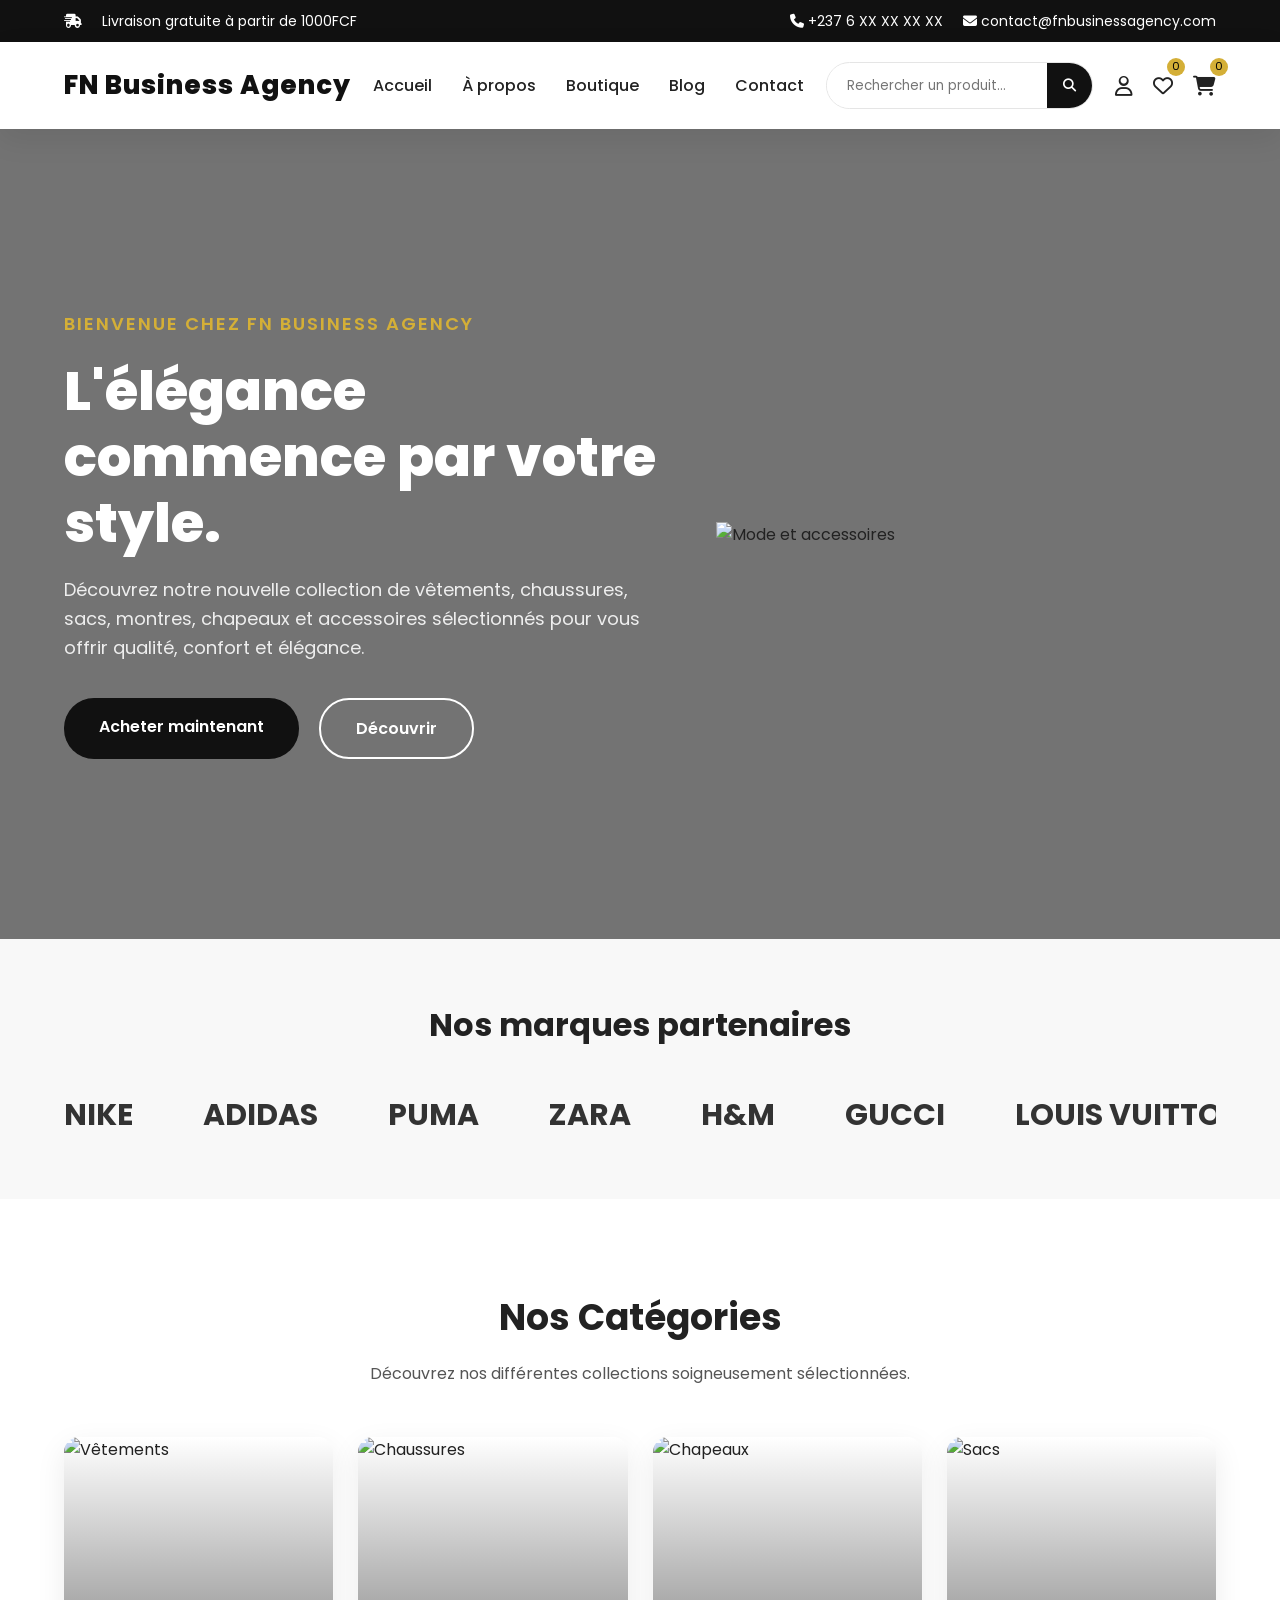
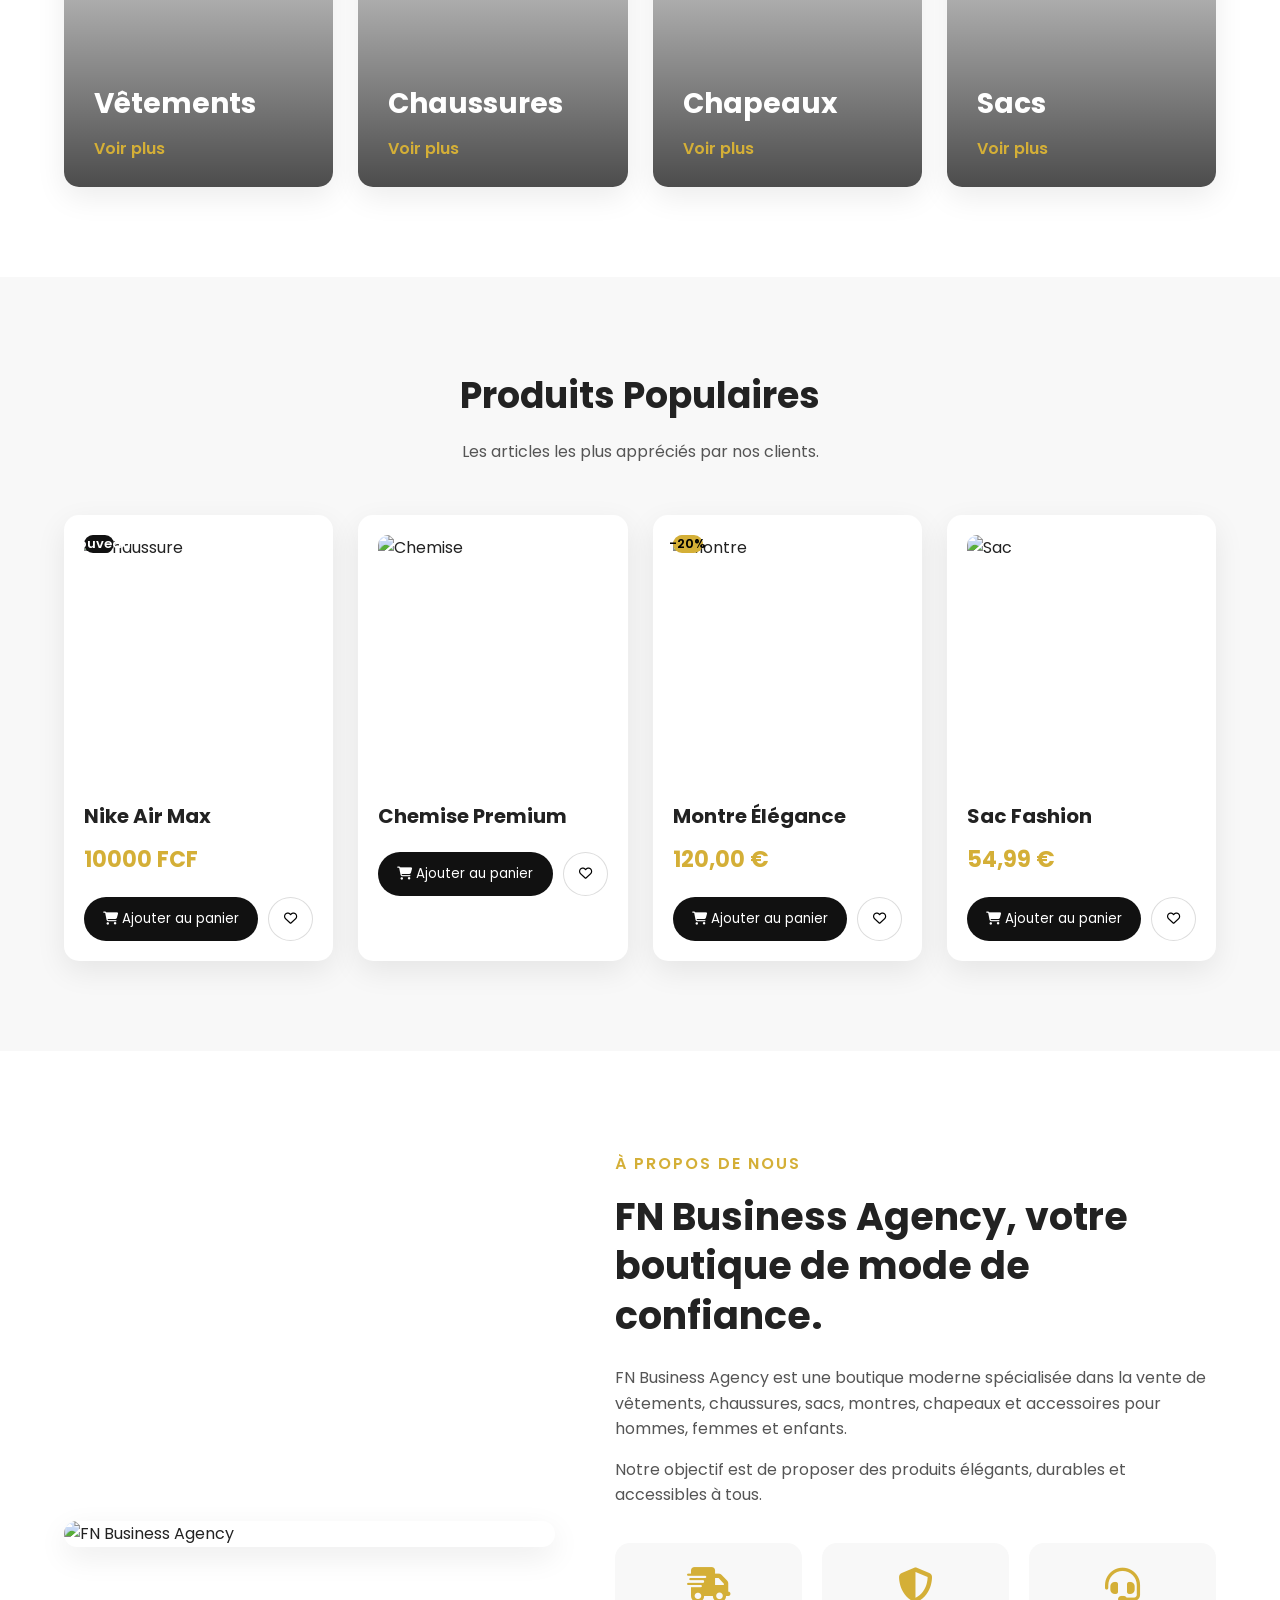
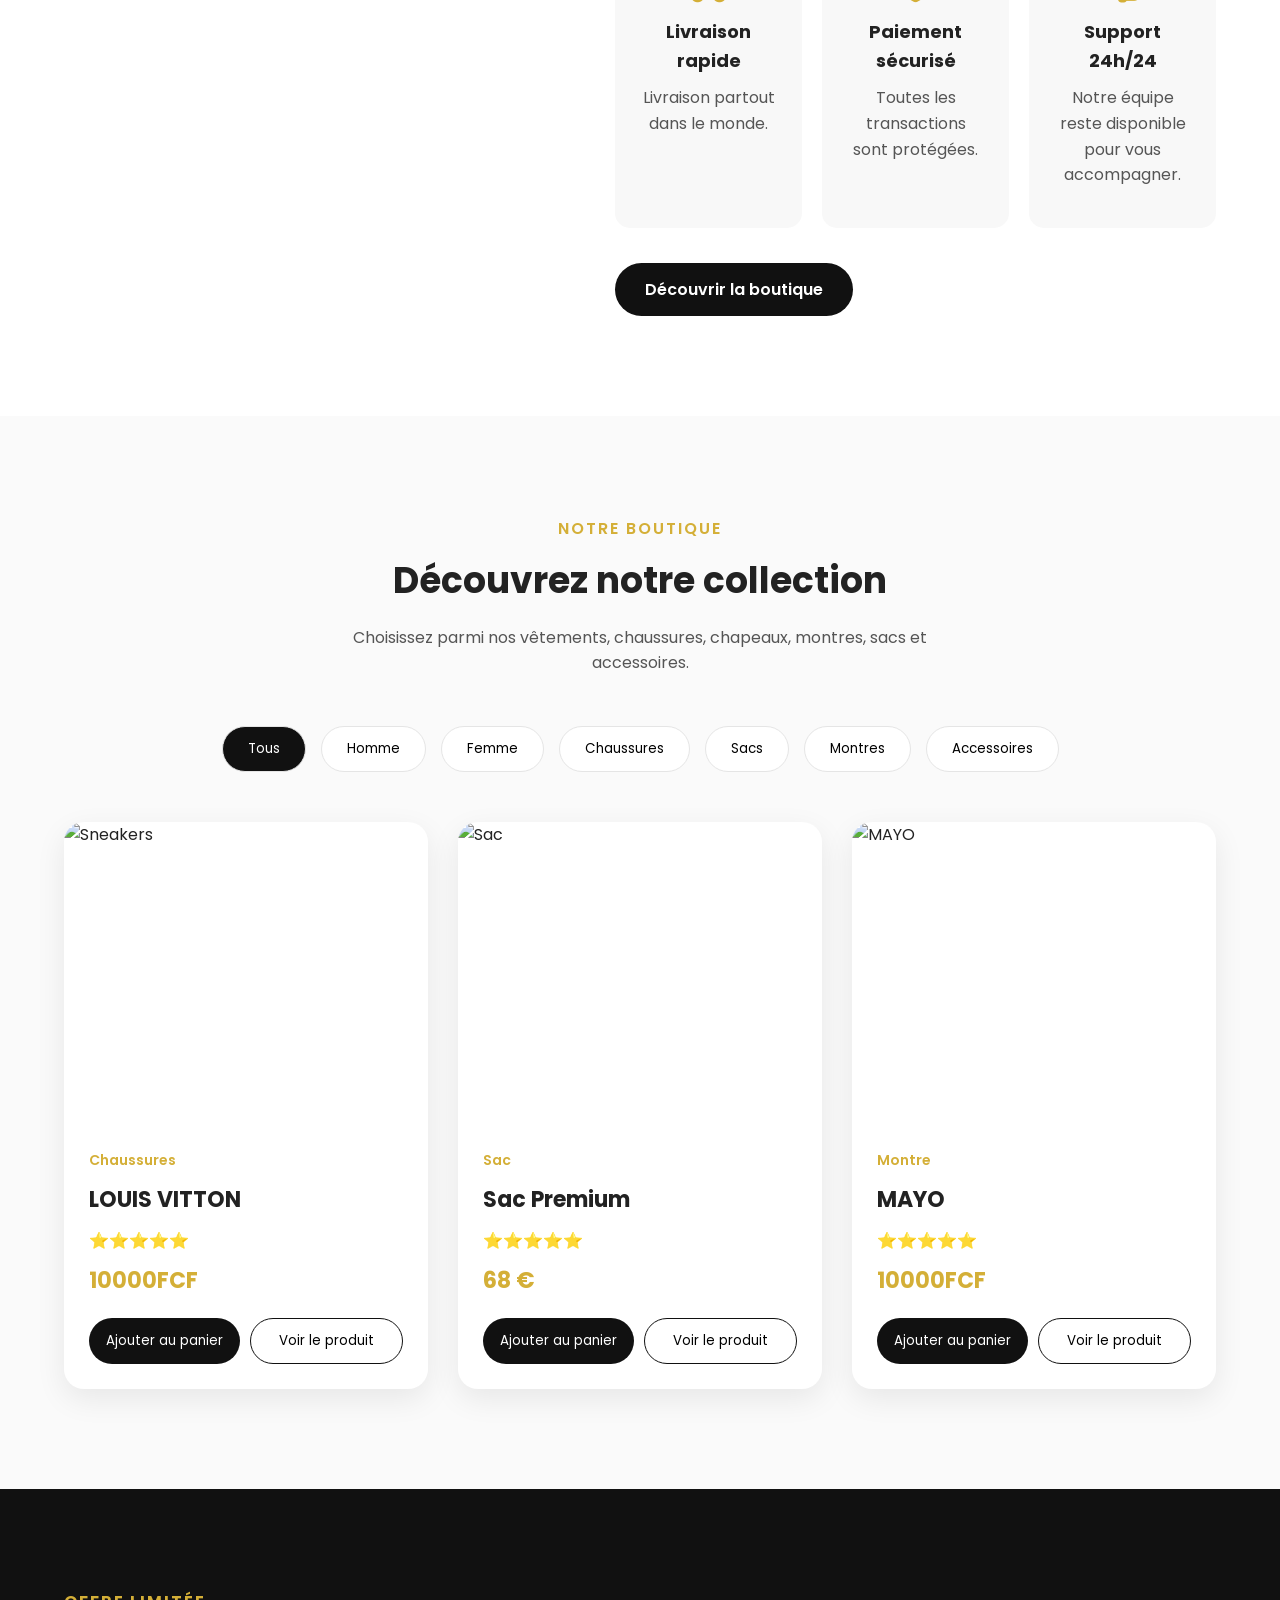
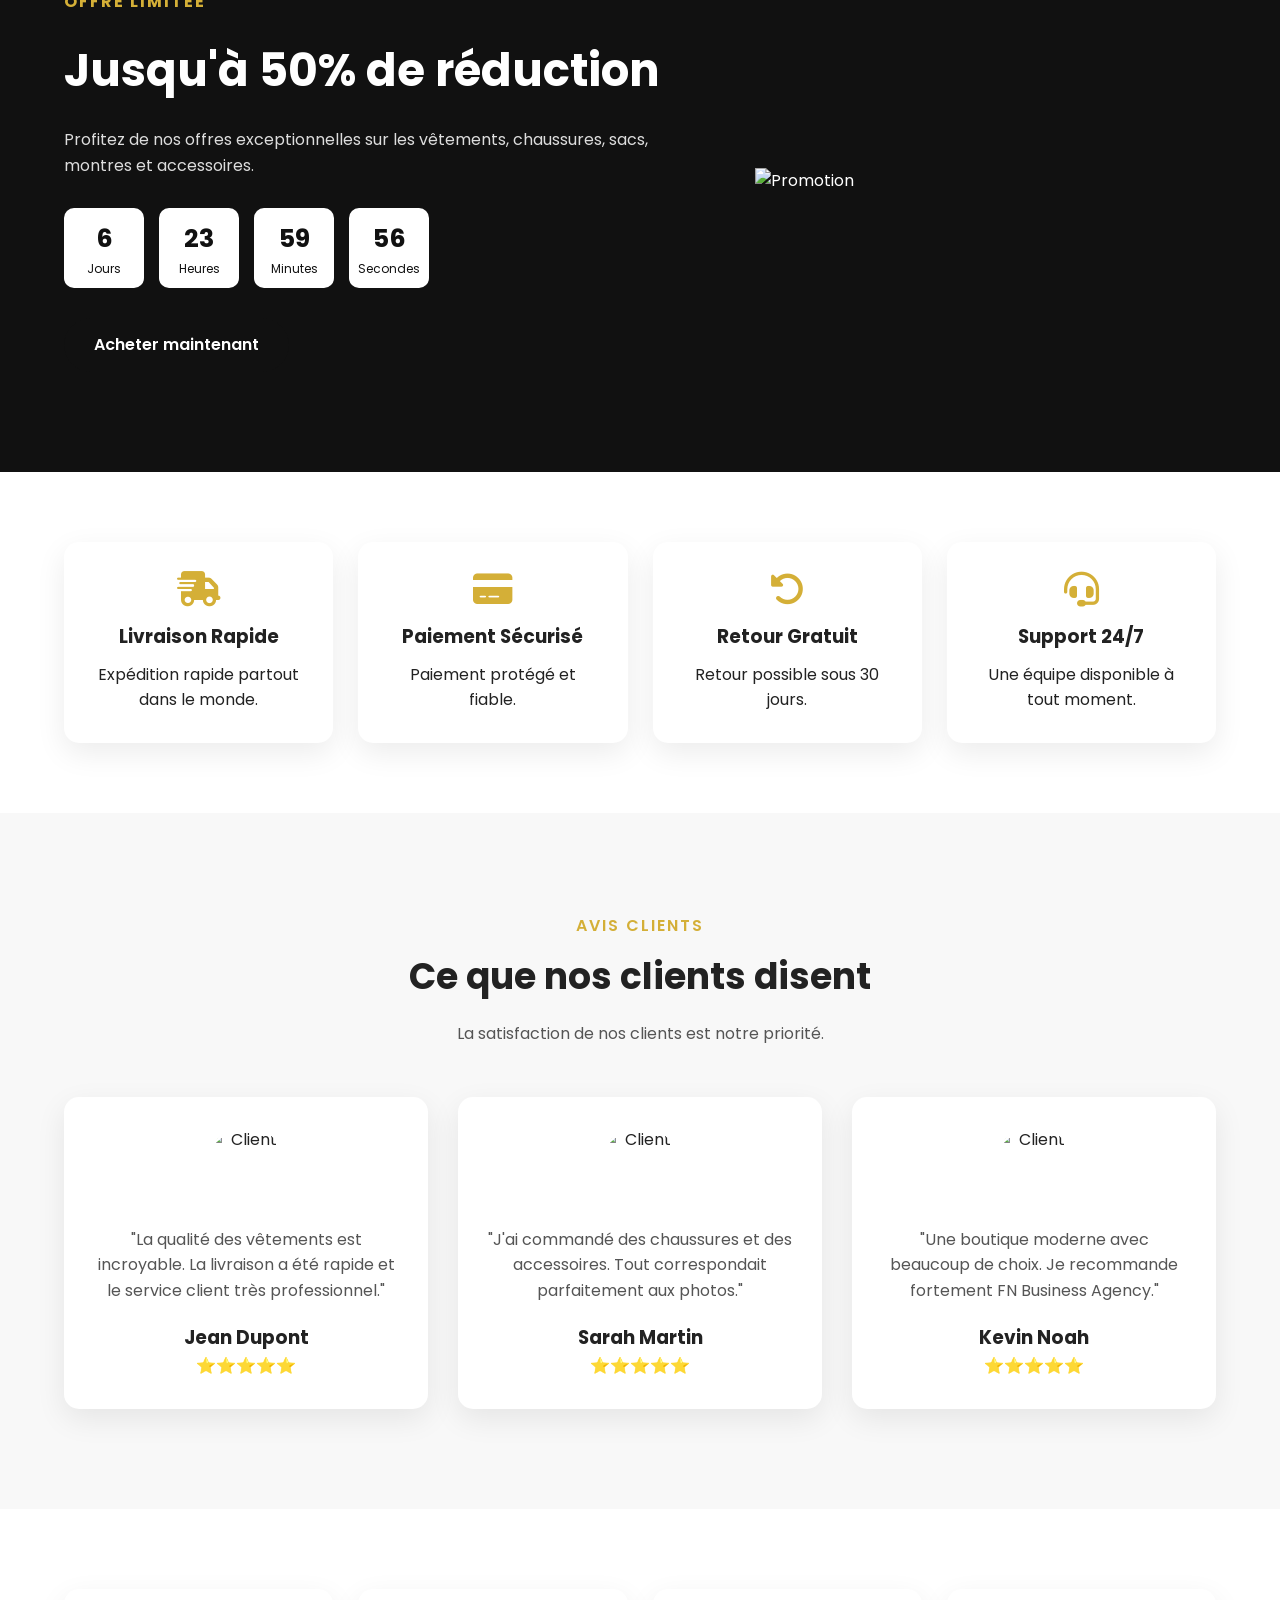
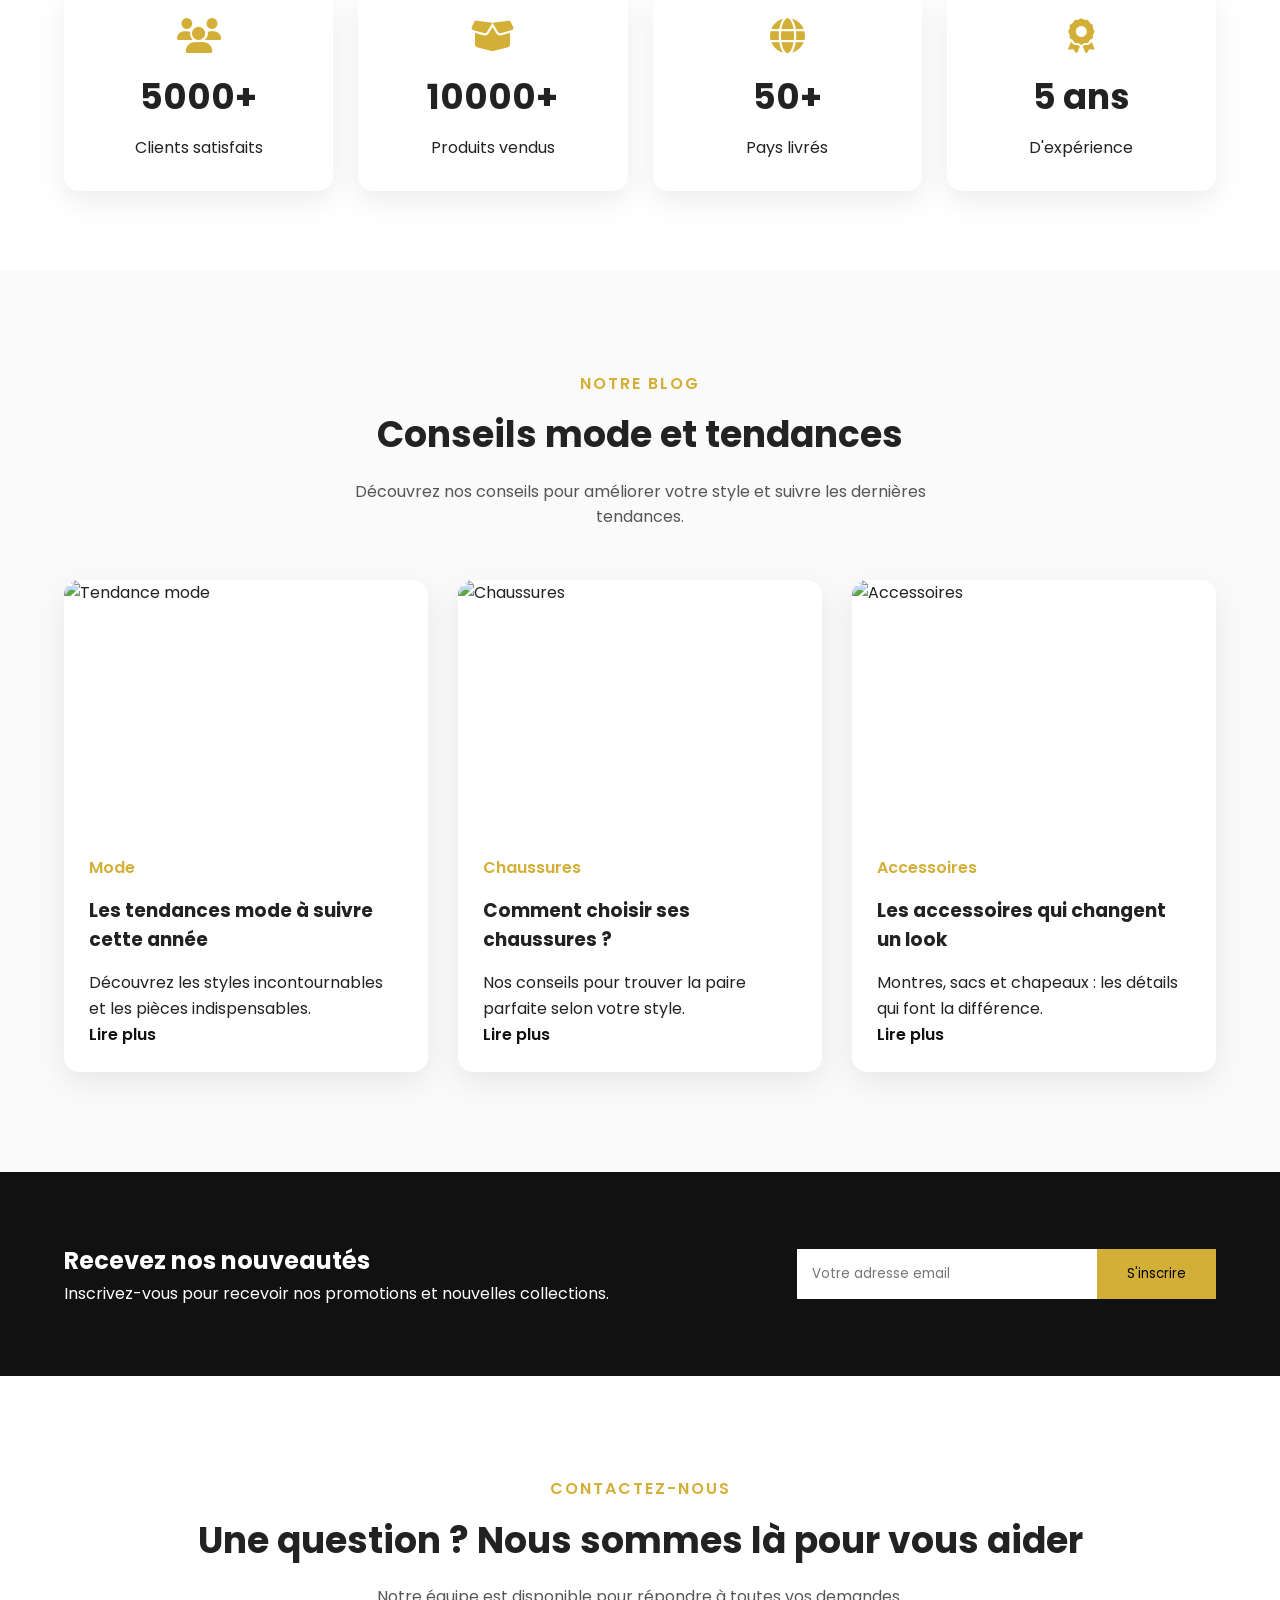
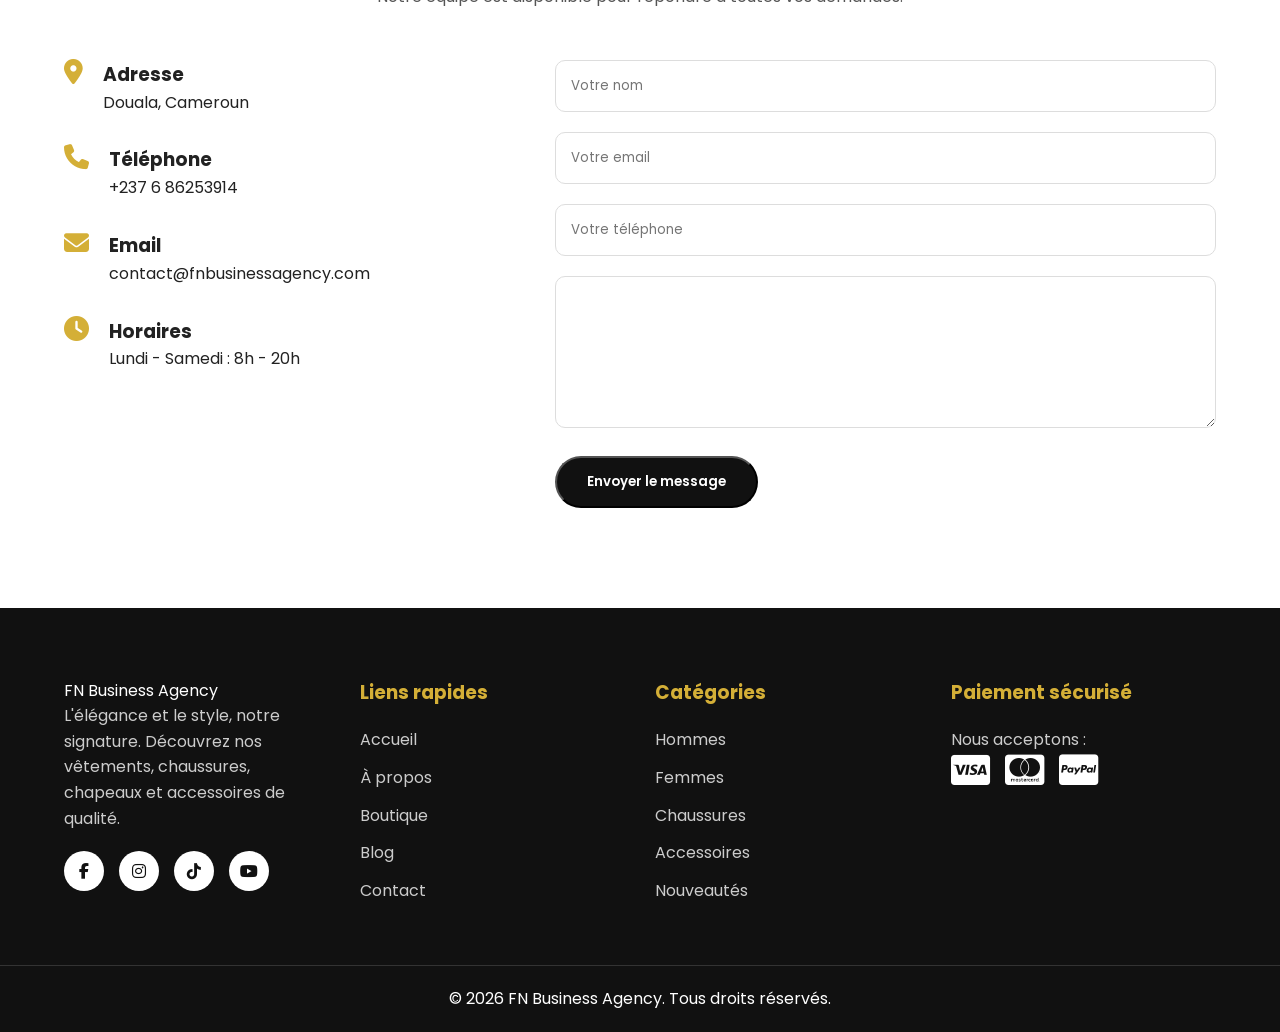
==== index.html @ b8fa9d8f "Rename index.html.html to index.html" ====
<!DOCTYPE html>
<html lang="fr">

<head>
    <link rel="stylesheet" href="style.css">
    <link rel="stylesheet" href="responsive.css">
    <script src="script.js"></script>

    <!-- ========================= -->
    <!-- META -->
    <!-- ========================= -->

    <meta charset="UTF-8">
    <meta http-equiv="X-UA-Compatible" content="IE=edge">

    <meta
        name="viewport"
        content="width=device-width, initial-scale=1.0">

    <meta
        name="description"
        content="FN Business Agency - Boutique en ligne spécialisée dans la vente de vêtements, chaussures, sacs, montres, chapeaux et accessoires.">

    <meta
        name="keywords"
        content="Mode, Boutique, Fashion, Chaussures, Sneakers, Habits, Chapeaux, Accessoires">

    <meta
        name="author"
        content="FN Business Agency">

    <!-- ========================= -->
    <!-- TITRE -->
    <!-- ========================= -->

    <title>FN Business Agency | Fashion Store</title>

    <!-- ========================= -->
    <!-- FAVICON -->
    <!-- ========================= -->

    <link
        rel="shortcut icon"
        href="ACCESOIRE/b.jpg"
        type="image/png">

    <!-- ========================= -->
    <!-- CSS PRINCIPAL -->
    <!-- ========================= -->

    <link
        rel="stylesheet"
        href="css/style.css">

    <!-- ========================= -->
    <!-- RESPONSIVE -->
    <!-- ========================= -->

    <link
        rel="stylesheet"
        href="css/responsive.css">

    <!-- ========================= -->
    <!-- FONT AWESOME -->
    <!-- ========================= -->

    <link
        rel="stylesheet"
        href="https://cdnjs.cloudflare.com/ajax/libs/font-awesome/6.7.1/css/all.min.css">

    <!-- ========================= -->
    <!-- GOOGLE FONT -->
    <!-- ========================= -->

    <link
        rel="preconnect"
        href="https://fonts.googleapis.com">

    <link
        rel="preconnect"
        href="https://fonts.gstatic.com"
        crossorigin>

    <link
        href="https://fonts.googleapis.com/css2?family=Poppins:wght@300;400;500;600;700;800&display=swap"
        rel="stylesheet">

</head>

<body>

<!-- =========================================== -->
<!-- LOADER -->
<!-- =========================================== -->

<div class="loader">

    <div class="spinner"></div>

</div>

<!-- =========================================== -->
<!-- HEADER -->
<!-- =========================================== -->

<header>

<div class="top-header">

<div class="container">

<div class="left">

<i class="fa-solid fa-truck-fast"></i>

<span>

Livraison gratuite à partir de 1000FCF

</span>

</div>

<div class="right">

<a href="#">

<i class="fa-solid fa-phone"></i>

+237 6 XX XX XX XX

</a>

<a href="#">

<i class="fa-solid fa-envelope"></i>

contact@fnbusinessagency.com

</a>

</div>

</div>

</div>

<!-- =============================== -->
<!-- MENU PRINCIPAL -->
<!-- =============================== -->

<nav>

<div class="container">

<!-- LOGO -->

<div class="logo">

<a href="index.html">

FN Business Agency

</a>

</div>

<!-- MENU -->

<ul class="menu">

<li>

<a href="index.html">

Accueil

</a>

</li>

<li>

<a href="DJOGIN.html">

À propos

</a>

</li>

<li>

<a href="shop.html">

Boutique

</a>

</li>

<li>

<a href="DJOGIN.html">

Blog

</a>

</li>

<li>

<a href="#contact">

Contact

</a>

</li>

</ul>

<!-- RECHERCHE -->

<div class="search-box">

<input
type="text"
placeholder="Rechercher un produit...">

<button>

<i class="fa-solid fa-magnifying-glass"></i>

</button>

</div>

<!-- ICONES -->

<div class="icons">

<a href="#">

<i class="fa-regular fa-user"></i>

</a>

<a href="#">

<i class="fa-regular fa-heart"></i>

<span class="badge">

0

</span>

</a>

<a href="#">

<i class="fa-solid fa-cart-shopping"></i>

<span class="badge">

0

</span>

</a>

</div>

</div>

</nav>
<!-- =========================================== -->
<!-- HERO SECTION -->
<!-- =========================================== -->

<section class="hero" id="home">

    <div class="hero-overlay"></div>

    <div class="container hero-container">

        <div class="hero-content">

            <span class="hero-subtitle">
                Bienvenue chez FN Business Agency
            </span>

            <h1>
                L'élégance commence par votre style.
            </h1>

            <p>
                Découvrez notre nouvelle collection de vêtements,
                chaussures, sacs, montres, chapeaux et accessoires
                sélectionnés pour vous offrir qualité, confort et élégance.
            </p>

            <div class="hero-buttons">

                <a href="#shop" class="btn btn-primary">
                    Acheter maintenant
                </a>

                <a href="#about" class="btn btn-secondary">
                    Découvrir
                </a>

            </div>

        </div>

        <div class="hero-image">

            <img
                src="ACCESOIRE/CE1.jpg"
                alt="Mode et accessoires">

        </div>

    </div>

</section>

<!-- =========================================== -->
<!-- MARQUES PARTENAIRES -->
<!-- =========================================== -->

<section class="brands">

    <div class="container">

        <h2 class="section-title">
            Nos marques partenaires
        </h2>

        <div class="brands-slider">

            <div class="brand-track">

                <span>Nike</span>
                <span>Adidas</span>
                <span>Puma</span>
                <span>Zara</span>
                <span>H&M</span>
                <span>Gucci</span>
                <span>Louis Vuitton</span>
                <span>Balenciaga</span>
                <span>New Balance</span>
                <span>Jordan</span>
                <span>Converse</span>
                <span>Lacoste</span>

                <!-- Répétition pour un défilement fluide -->

                <span>Nike</span>
                <span>Adidas</span>
                <span>Puma</span>
                <span>Zara</span>
                <span>H&M</span>
                <span>Gucci</span>
                <span>Louis Vuitton</span>
                <span>Balenciaga</span>
                <span>New Balance</span>
                <span>Jordan</span>
                <span>Converse</span>
                <span>Lacoste</span>

            </div>

        </div>

    </div>

</section>
<!-- =========================================== -->
<!-- CATEGORIES -->
<!-- =========================================== -->

<section class="categories" id="shop">

    <div class="container">

        <div class="section-header">

            <h2>Nos Catégories</h2>

            <p>
                Découvrez nos différentes collections
                soigneusement sélectionnées.
            </p>

        </div>

        <div class="category-container">

            <div class="category-card">

                <img
                    src="ACCESOIRE/vetement.jpg"
                    alt="Vêtements">

                <h3>Vêtements</h3>

                <a href="#">
                    Voir plus
                </a>

            </div>

            <div class="category-card">

                <img
                    src="ACCESOIRE/CE2.jpg"
                    alt="Chaussures">

                <h3>Chaussures</h3>

                <a href="#">
                    Voir plus
                </a>

            </div>

            <div class="category-card">

                <img
                    src="ACCESOIRE/chapeau.jpg"
                    alt="Chapeaux">

                <h3>Chapeaux</h3>

                <a href="#">
                    Voir plus
                </a>

            </div>

            <div class="category-card">

                <img
                    src=""
                    alt="Sacs">

                <h3>Sacs</h3>

                <a href="#">
                    Voir plus
                </a>

            </div>

        </div>

    </div>

</section>
<!-- =========================================== -->
<!-- PRODUITS POPULAIRES -->
<!-- =========================================== -->

<section class="popular-products">

    <div class="container">

        <div class="section-header">

            <h2>Produits Populaires</h2>

            <p>
                Les articles les plus appréciés par nos clients.
            </p>

        </div>

        <div class="products-grid">

            <!-- Produit 1 -->

            <div class="product-card">

                <span class="badge new">
                    Nouveau
                </span>

                <img
                    src="ACCESOIRE/AIR.jpg"
                    alt="Chaussure">

                <h3>Nike Air Max</h3>

                <p class="price">
                    10000 FCF
                </p>

                <div class="product-buttons">

                    <button class="btn-cart">

                        <i class="fa-solid fa-cart-shopping"></i>

                        Ajouter au panier

                    </button>

                    <button class="btn-favorite">

                        <i class="fa-regular fa-heart"></i>

                    </button>

                </div>

            </div>

            <!-- Produit 2 -->

            <div class="product-card">

                <img
                    src="images/products/shirt1.jpg"
                    alt="Chemise">

                <h3>Chemise Premium</h3>

                <p class="price">
                    
                </p>

                <div class="product-buttons">

                    <button class="btn-cart">

                        <i class="fa-solid fa-cart-shopping"></i>

                        Ajouter au panier

                    </button>

                    <button class="btn-favorite">

                        <i class="fa-regular fa-heart"></i>

                    </button>

                </div>

            </div>

            <!-- Produit 3 -->

            <div class="product-card">

                <span class="badge sale">
                    -20%
                </span>

                <img
                    src="images/products/watch1.jpg"
                    alt="Montre">

                <h3>Montre Élégance</h3>

                <p class="price">
                    120,00 €
                </p>

                <div class="product-buttons">

                    <button class="btn-cart">

                        <i class="fa-solid fa-cart-shopping"></i>

                        Ajouter au panier

                    </button>

                    <button class="btn-favorite">

                        <i class="fa-regular fa-heart"></i>

                    </button>

                </div>

            </div>

            <!-- Produit 4 -->

            <div class="product-card">

                <img
                    src="images/products/bag1.jpg"
                    alt="Sac">

                <h3>Sac Fashion</h3>

                <p class="price">
                    54,99 €
                </p>

                <div class="product-buttons">

                    <button class="btn-cart">

                        <i class="fa-solid fa-cart-shopping"></i>

                        Ajouter au panier

                    </button>

                    <button class="btn-favorite">

                        <i class="fa-regular fa-heart"></i>

                    </button>

                </div>

            </div>

        </div>

    </div>

</section>
<!-- =========================================== -->
<!-- A PROPOS -->
<!-- =========================================== -->

<section class="about" id="about">

    <div class="container">

        <div class="about-image">

            <img
                src="ACCESOIRE/F.png"
                alt="FN Business Agency">

        </div>

        <div class="about-content">

            <span class="section-subtitle">
                À propos de nous
            </span>

            <h2>
                FN Business Agency, votre boutique de mode de confiance.
            </h2>

            <p>

                FN Business Agency est une boutique moderne spécialisée
                dans la vente de vêtements, chaussures, sacs,
                montres, chapeaux et accessoires pour hommes,
                femmes et enfants.

            </p>

            <p>

                Notre objectif est de proposer des produits
                élégants, durables et accessibles à tous.

            </p>

            <div class="about-boxes">

                <div class="about-box">

                    <i class="fa-solid fa-truck-fast"></i>

                    <h3>Livraison rapide</h3>

                    <p>

                        Livraison partout dans le monde.

                    </p>

                </div>

                <div class="about-box">

                    <i class="fa-solid fa-shield-halved"></i>

                    <h3>Paiement sécurisé</h3>

                    <p>

                        Toutes les transactions sont protégées.

                    </p>

                </div>

                <div class="about-box">

                    <i class="fa-solid fa-headset"></i>

                    <h3>Support 24h/24</h3>

                    <p>

                        Notre équipe reste disponible
                        pour vous accompagner.

                    </p>

                </div>

            </div>

            <a href="#shop" class="btn btn-primary">

                Découvrir la boutique

            </a>

        </div>

    </div>

</section>
<!-- =========================================== -->
<!-- BOUTIQUE -->
<!-- =========================================== -->

<section class="shop" id="shop">

    <div class="container">

        <div class="section-header">

            <span class="section-subtitle">
                Notre Boutique
            </span>

            <h2>
                Découvrez notre collection
            </h2>

            <p>
                Choisissez parmi nos vêtements, chaussures,
                chapeaux, montres, sacs et accessoires.
            </p>

        </div>

        <!-- FILTRES -->

        <div class="shop-filter">

            <button class="active">
                Tous
            </button>

            <button>
                Homme
            </button>

            <button>
                Femme
            </button>

            <button>
                Chaussures
            </button>

            <button>
                Sacs
            </button>

            <button>
                Montres
            </button>

            <button>
                Accessoires
            </button>

        </div>

        <!-- PRODUITS -->

        <div class="shop-products">

            <!-- Produit -->

            <div class="shop-card">

                <img
                    src="ACCESOIRE/LOUIS.jpg"
                    alt="Sneakers">

                <div class="shop-content">

                    <span class="category">
                        Chaussures
                    </span>

                    <h3>
                    LOUIS VITTON
                    </h3>

                    <div class="rating">

                        ⭐⭐⭐⭐⭐

                    </div>

                    <p class="price">

                        10000FCF

                    </p>

                    <div class="shop-buttons">

                        <button class="cart-btn">

                            Ajouter au panier

                        </button>

                        <button class="details-btn">

                            Voir le produit

                        </button>

                    </div>

                </div>

            </div>

            <!-- Produit -->

            <div class="shop-card">

                <img
                    src="images/products/product2.jpg"
                    alt="Sac">

                <div class="shop-content">

                    <span class="category">

                        Sac

                    </span>

                    <h3>

                        Sac Premium

                    </h3>

                    <div class="rating">

                        ⭐⭐⭐⭐⭐

                    </div>

                    <p class="price">

                        68 €

                    </p>

                    <div class="shop-buttons">

                        <button class="cart-btn">

                            Ajouter au panier

                        </button>

                        <button class="details-btn">

                            Voir le produit

                        </button>

                    </div>

                </div>

            </div>

            <!-- Produit -->

            <div class="shop-card">

                <img
                    src="ACCESOIRE/MAYO.jpg"
                    alt="MAYO">

                <div class="shop-content">

                    <span class="category">

                        Montre

                    </span>

                    <h3>

                        MAYO

                    </h3>

                    <div class="rating">

                        ⭐⭐⭐⭐⭐

                    </div>

                    <p class="price">

                        10000FCF

                    </p>

                    <div class="shop-buttons">

                        <button class="cart-btn">

                            Ajouter au panier

                        </button>

                        <button class="details-btn">

                            Voir le produit

                        </button>

                    </div>

                </div>

            </div>

        </div>

    </div>

</section>
<!-- =========================================== -->
<!-- PROMOTIONS -->
<!-- =========================================== -->

<section class="promotion">

    <div class="container">

        <div class="promotion-content">

            <span class="offer">

                OFFRE LIMITÉE

            </span>

            <h2>

                Jusqu'à 50% de réduction

            </h2>

            <p>

                Profitez de nos offres exceptionnelles sur les
                vêtements, chaussures, sacs, montres et accessoires.

            </p>

            <!-- COMPTE À REBOURS -->

            <div class="countdown">

                <div class="time-box">

                    <h3 id="days">00</h3>

                    <span>Jours</span>

                </div>

                <div class="time-box">

                    <h3 id="hours">00</h3>

                    <span>Heures</span>

                </div>

                <div class="time-box">

                    <h3 id="minutes">00</h3>

                    <span>Minutes</span>

                </div>

                <div class="time-box">

                    <h3 id="seconds">00</h3>

                    <span>Secondes</span>

                </div>

            </div>

            <a href="#shop" class="btn btn-primary">

                Acheter maintenant

            </a>

        </div>

        <div class="promotion-image">

            <img
                src="images/promotion/promo.png"
                alt="Promotion">

        </div>

    </div>

</section>

<!-- =========================================== -->
<!-- NOS SERVICES -->
<!-- =========================================== -->

<section class="services">

    <div class="container">

        <div class="service-card">

            <i class="fa-solid fa-truck-fast"></i>

            <h3>Livraison Rapide</h3>

            <p>

                Expédition rapide partout dans le monde.

            </p>

        </div>

        <div class="service-card">

            <i class="fa-solid fa-credit-card"></i>

            <h3>Paiement Sécurisé</h3>

            <p>

                Paiement protégé et fiable.

            </p>

        </div>

        <div class="service-card">

            <i class="fa-solid fa-rotate-left"></i>

            <h3>Retour Gratuit</h3>

            <p>

                Retour possible sous 30 jours.

            </p>

        </div>

        <div class="service-card">

            <i class="fa-solid fa-headset"></i>

            <h3>Support 24/7</h3>

            <p>

                Une équipe disponible à tout moment.

            </p>

        </div>

    </div>

</section>
<!-- =========================================== -->
<!-- TEMOIGNAGES CLIENTS -->
<!-- =========================================== -->

<section class="testimonials">

    <div class="container">

        <div class="section-header">

            <span class="section-subtitle">

                Avis clients

            </span>

            <h2>

                Ce que nos clients disent

            </h2>

            <p>

                La satisfaction de nos clients est notre priorité.

            </p>

        </div>


        <div class="testimonial-container">


            <!-- Avis 1 -->

            <div class="testimonial-card">

                <div class="client-image">

                    <img
                    src="images/clients/client1.jpg"
                    alt="Client">

                </div>


                <p>

                    "La qualité des vêtements est incroyable.
                    La livraison a été rapide et le service client
                    très professionnel."

                </p>


                <h3>

                    Jean Dupont

                </h3>


                <div class="stars">

                    ⭐⭐⭐⭐⭐

                </div>


            </div>



            <!-- Avis 2 -->


            <div class="testimonial-card">


                <div class="client-image">

                    <img
                    src="images/clients/client2.jpg"
                    alt="Client">

                </div>


                <p>

                    "J'ai commandé des chaussures et des accessoires.
                    Tout correspondait parfaitement aux photos."

                </p>


                <h3>

                    Sarah Martin

                </h3>


                <div class="stars">

                    ⭐⭐⭐⭐⭐

                </div>


            </div>




            <!-- Avis 3 -->


            <div class="testimonial-card">


                <div class="client-image">

                    <img
                    src="images/clients/client3.jpg"
                    alt="Client">

                </div>


                <p>

                    "Une boutique moderne avec beaucoup de choix.
                    Je recommande fortement FN Business Agency."

                </p>


                <h3>

                    Kevin Noah

                </h3>


                <div class="stars">

                    ⭐⭐⭐⭐⭐

                </div>


            </div>


        </div>


    </div>


</section>





<!-- =========================================== -->
<!-- STATISTIQUES -->
<!-- =========================================== -->


<section class="statistics">


<div class="container">



<div class="stat-box">


<i class="fa-solid fa-users"></i>


<h3>

5000+

</h3>


<p>

Clients satisfaits

</p>


</div>




<div class="stat-box">


<i class="fa-solid fa-box-open"></i>


<h3>

10000+

</h3>


<p>

Produits vendus

</p>


</div>





<div class="stat-box">


<i class="fa-solid fa-globe"></i>


<h3>

50+

</h3>


<p>

Pays livrés

</p>


</div>





<div class="stat-box">


<i class="fa-solid fa-award"></i>


<h3>

5 ans

</h3>


<p>

D'expérience

</p>


</div>




</div>


</section>
<!-- =========================================== -->
<!-- BLOG -->
<!-- =========================================== -->

<section class="blog" id="blog">

    <div class="container">

        <div class="section-header">

            <span class="section-subtitle">
                Notre Blog
            </span>

            <h2>
                Conseils mode et tendances
            </h2>

            <p>
                Découvrez nos conseils pour améliorer votre style
                et suivre les dernières tendances.
            </p>

        </div>


        <div class="blog-container">


            <!-- ARTICLE 1 -->

            <article class="blog-card">

                <div class="blog-image">

                    <img
                    src="ACCESOIRE/V.jpg"
                    alt="Tendance mode">

                </div>


                <div class="blog-content">

                    <span>
                        Mode
                    </span>

                    <h3>
                        Les tendances mode à suivre cette année
                    </h3>

                    <p>
                        Découvrez les styles incontournables
                        et les pièces indispensables.
                    </p>


                    <a href="#">
                        Lire plus
                    </a>

                </div>

            </article>



            <!-- ARTICLE 2 -->

            <article class="blog-card">


                <div class="blog-image">

                    <img
                    src="ACCESOIRE/C.jpg"
                    alt="Chaussures">

                </div>


                <div class="blog-content">


                    <span>
                        Chaussures
                    </span>


                    <h3>
                        Comment choisir ses chaussures ?
                    </h3>


                    <p>
                        Nos conseils pour trouver la paire
                        parfaite selon votre style.
                    </p>


                    <a href="#">
                        Lire plus
                    </a>


                </div>


            </article>




            <!-- ARTICLE 3 -->

            <article class="blog-card">


                <div class="blog-image">


                    <img
                    src="ACCESOIRE/F.jpg"
                    alt="Accessoires">


                </div>



                <div class="blog-content">


                    <span>
                        Accessoires
                    </span>


                    <h3>
                        Les accessoires qui changent un look
                    </h3>


                    <p>
                        Montres, sacs et chapeaux :
                        les détails qui font la différence.
                    </p>


                    <a href="#">
                        Lire plus
                    </a>


                </div>


            </article>


        </div>


    </div>


</section>





<!-- =========================================== -->
<!-- NEWSLETTER -->
<!-- =========================================== -->


<section class="newsletter">


    <div class="container">


        <div class="newsletter-content">


            <h2>
                Recevez nos nouveautés
            </h2>


            <p>
                Inscrivez-vous pour recevoir nos promotions
                et nouvelles collections.
            </p>


        </div>



        <form class="newsletter-form">


            <input
            type="email"
            placeholder="Votre adresse email"
            required>


            <button type="submit">

                S'inscrire

            </button>


        </form>


    </div>


</section>
<!-- =========================================== -->
<!-- CONTACT -->
<!-- =========================================== -->

<section class="contact" id="contact">

    <div class="container">


        <div class="section-header">

            <span class="section-subtitle">
                Contactez-nous
            </span>

            <h2>
                Une question ? Nous sommes là pour vous aider
            </h2>

            <p>
                Notre équipe est disponible pour répondre
                à toutes vos demandes.
            </p>

        </div>



        <div class="contact-container">


            <!-- INFORMATIONS -->

            <div class="contact-info">


                <div class="contact-box">


                    <i class="fa-solid fa-location-dot"></i>


                    <div>

                        <h3>
                            Adresse
                        </h3>

                        <p>
                            Douala, Cameroun
                        </p>

                    </div>


                </div>




                <div class="contact-box">


                    <i class="fa-solid fa-phone"></i>


                    <div>

                        <h3>
                            Téléphone
                        </h3>

                        <p>
                            +237 6 86253914
                        </p>

                    </div>


                </div>





                <div class="contact-box">


                    <i class="fa-solid fa-envelope"></i>


                    <div>

                        <h3>
                            Email
                        </h3>

                        <p>
                            contact@fnbusinessagency.com
                        </p>

                    </div>


                </div>





                <div class="contact-box">


                    <i class="fa-solid fa-clock"></i>


                    <div>

                        <h3>
                            Horaires
                        </h3>

                        <p>
                            Lundi - Samedi : 8h - 20h
                        </p>

                    </div>


                </div>



            </div>





            <!-- FORMULAIRE -->

            <div class="contact-form">


                <form>


                    <div class="input-group">


                        <input
                        type="text"
                        placeholder="Votre nom"
                        required>


                    </div>




                    <div class="input-group">


                        <input
                        type="email"
                        placeholder="Votre email"
                        required>


                    </div>





                    <div class="input-group">


                        <input
                        type="tel"
                        placeholder="Votre téléphone">


                    </div>





                    <div class="input-group">


                        <textarea
                        placeholder="Votre message"
                        rows="6">
                        </textarea>


                    </div>





                    <button
                    type="submit"
                    class="btn btn-primary">


                        Envoyer le message


                    </button>



                </form>



            </div>



        </div>


    </div>


</section>
<!-- =========================================== -->
<!-- FOOTER -->
<!-- =========================================== -->

<footer class="footer">


    <div class="container footer-container">



        <!-- COLONNE 1 : LOGO -->

        <div class="footer-column">


            <div class="footer-logo">

                FN Business Agency

            </div>


            <p>

                L'élégance et le style, notre signature.

                Découvrez nos vêtements, chaussures,
                chapeaux et accessoires de qualité.

            </p>



            <div class="social-links">


                <a href="#">

                    <i class="fa-brands fa-facebook-f"></i>

                </a>



                <a href="#">

                    <i class="fa-brands fa-instagram"></i>

                </a>



                <a href="#">

                    <i class="fa-brands fa-tiktok"></i>

                </a>



                <a href="#">

                    <i class="fa-brands fa-youtube"></i>

                </a>


            </div>


        </div>





        <!-- COLONNE 2 : LIENS RAPIDES -->


        <div class="footer-column">


            <h3>

                Liens rapides

            </h3>


            <ul>


                <li>

                    <a href="#home">

                        Accueil

                    </a>

                </li>


                <li>

                    <a href="#about">

                        À propos

                    </a>

                </li>



                <li>

                    <a href="#shop">

                        Boutique

                    </a>

                </li>



                <li>

                    <a href="#blog">

                        Blog

                    </a>

                </li>



                <li>

                    <a href="#contact">

                        Contact

                    </a>

                </li>


            </ul>


        </div>





        <!-- COLONNE 3 : CATEGORIES -->


        <div class="footer-column">


            <h3>

                Catégories

            </h3>


            <ul>


                <li>

                    <a href="#">

                        Hommes

                    </a>

                </li>



                <li>

                    <a href="#">

                        Femmes

                    </a>

                </li>



                <li>

                    <a href="#">

                        Chaussures

                    </a>

                </li>



                <li>

                    <a href="#">

                        Accessoires

                    </a>

                </li>



                <li>

                    <a href="#">

                        Nouveautés

                    </a>

                </li>


            </ul>


        </div>






        <!-- COLONNE 4 : PAIEMENT -->


        <div class="footer-column">


            <h3>

                Paiement sécurisé

            </h3>



            <p>

                Nous acceptons :

            </p>



            <div class="payment-methods">


                <i class="fa-brands fa-cc-visa"></i>


                <i class="fa-brands fa-cc-mastercard"></i>


                <i class="fa-brands fa-cc-paypal"></i>



            </div>


        </div>



    </div>






    <!-- COPYRIGHT -->


    <div class="copyright">


        <p>

            © 2026 FN Business Agency.
            Tous droits réservés.

        </p>


    </div>



</footer>
<!-- =========================================== -->
<!-- JAVASCRIPT -->
<!-- =========================================== -->

<script src="script.js"></script>


</body>

</html>
---- style.css ----
/* ========================================= */
/* RESET GENERAL */
/* ========================================= */

* {
    margin: 0;
    padding: 0;
    box-sizing: border-box;
}


html {
    scroll-behavior: smooth;
}


body {

    font-family: 'Poppins', sans-serif;

    color: #222;

    background: #fff;

    line-height: 1.6;

}



a {

    text-decoration: none;

    color: inherit;

}



ul {

    list-style: none;

}



img {

    max-width: 100%;

    display: block;

}



button,
input,
textarea {

    font-family: inherit;

}





/* ========================================= */
/* VARIABLES DU SITE */
/* ========================================= */


:root {


    --primary-color: #111;


    --secondary-color: #d4af37;


    --light-color: #f8f8f8;


    --white-color: #ffffff;


    --text-color: #555;


    --border-color: #e5e5e5;


    --transition: all 0.3s ease;


    --shadow:
    0 10px 30px rgba(0,0,0,0.08);


}





/* ========================================= */
/* CONTAINER GENERAL */
/* ========================================= */


.container {

    width: 90%;

    max-width: 1200px;

    margin: auto;

}





/* ========================================= */
/* TITRES DES SECTIONS */
/* ========================================= */


.section-header {

    text-align: center;

    margin-bottom: 50px;

}



.section-header h2 {

    font-size: 36px;

    font-weight: 700;

    margin-bottom: 15px;

}



.section-header p {

    color: var(--text-color);

    max-width: 650px;

    margin: auto;

}



.section-subtitle {

    color: var(--secondary-color);

    font-weight: 600;

    text-transform: uppercase;

    letter-spacing: 2px;

    display: block;

    margin-bottom: 10px;

}




/* ========================================= */
/* BOUTONS */
/* ========================================= */


.btn {

    display: inline-block;

    padding: 14px 30px;

    border-radius: 30px;

    font-weight: 600;

    transition: var(--transition);

    cursor: pointer;

}



.btn-primary {

    background: var(--primary-color);

    color: var(--white-color);

}



.btn-primary:hover {

    background: var(--secondary-color);

    color: #000;

}



.btn-secondary {

    border: 2px solid var(--white-color);

    color: var(--white-color);

}



.btn-secondary:hover {

    background: var(--white-color);

    color: var(--primary-color);

}
/* ========================================= */
/* TOP HEADER */
/* ========================================= */

.top-header {

    background: #111;

    color: #fff;

    padding: 10px 0;

    font-size: 14px;

}


.top-header .container {

    display: flex;

    justify-content: space-between;

    align-items: center;

}


.top-header .left,
.top-header .right {

    display: flex;

    align-items: center;

    gap: 20px;

}


.top-header a {

    color: #fff;

    transition: var(--transition);

}


.top-header a:hover {

    color: var(--secondary-color);

}




/* ========================================= */
/* NAVIGATION PRINCIPALE */
/* ========================================= */


nav {

    background: var(--white-color);

    box-shadow: var(--shadow);

    position: sticky;

    top: 0;

    z-index: 1000;

}



nav .container {

    display: flex;

    align-items: center;

    justify-content: space-between;

    padding: 20px 0;

}





/* LOGO */


.logo a {

    font-size: 26px;

    font-weight: 800;

    color: var(--primary-color);

    letter-spacing: 1px;

}



.logo a span {

    color: var(--secondary-color);

}





/* MENU */


.menu {

    display: flex;

    align-items: center;

    gap: 30px;

}



.menu li a {

    font-weight: 500;

    position: relative;

    transition: var(--transition);

}



.menu li a:hover,
.menu li a.active {

    color: var(--secondary-color);

}



.menu li a::after {

    content: "";

    position: absolute;

    width: 0;

    height: 2px;

    background: var(--secondary-color);

    bottom: -8px;

    left: 0;

    transition: var(--transition);

}



.menu li a:hover::after,
.menu li a.active::after {

    width: 100%;

}





/* ========================================= */
/* BARRE DE RECHERCHE */
/* ========================================= */


.search-box {

    display: flex;

    align-items: center;

    border: 1px solid var(--border-color);

    border-radius: 30px;

    overflow: hidden;

}



.search-box input {

    border: none;

    outline: none;

    padding: 12px 20px;

    width: 220px;

}



.search-box button {

    border: none;

    background: var(--primary-color);

    color: white;

    width: 45px;

    height: 45px;

    cursor: pointer;

}




/* ========================================= */
/* ICONES HEADER */
/* ========================================= */


.icons {

    display: flex;

    align-items: center;

    gap: 20px;

}



.icons a {

    position: relative;

    font-size: 20px;

    transition: var(--transition);

}



.icons a:hover {

    color: var(--secondary-color);

}



.badge {

    position: absolute;

    top: -12px;

    right: -12px;

    background: var(--secondary-color);

    color: #000;

    width: 18px;

    height: 18px;

    border-radius: 50%;

    font-size: 11px;

    display: flex;

    align-items: center;

    justify-content: center;

}
/* ========================================= */
/* HERO SECTION */
/* ========================================= */


.hero {

    min-height: 90vh;

    display: flex;

    align-items: center;

    position: relative;

    background:

    linear-gradient(
        rgba(0,0,0,0.55),
        rgba(0,0,0,0.55)
    ),

    url("../images/hero-background.jpg");

    background-size: cover;

    background-position: center;

    overflow: hidden;

}



.hero-container {

    display: flex;

    align-items: center;

    justify-content: space-between;

    gap: 40px;

}



.hero-content {

    width: 55%;

    color: white;

}



.hero-subtitle {

    font-size: 18px;

    color: var(--secondary-color);

    font-weight: 600;

    text-transform: uppercase;

    letter-spacing: 2px;

}



.hero-content h1 {

    font-size: 55px;

    line-height: 1.2;

    margin: 20px 0;

    font-weight: 800;

}



.hero-content p {

    font-size: 18px;

    color: #eee;

    max-width: 600px;

    margin-bottom: 35px;

}





/* BOUTONS HERO */


.hero-buttons {

    display: flex;

    gap: 20px;

}



.hero-buttons .btn {

    padding: 16px 35px;

}





/* IMAGE HERO */


.hero-image {

    width: 45%;

}



.hero-image img {

    width: 100%;

    animation: floating 3s infinite ease-in-out;

}



@keyframes floating {


    0% {

        transform: translateY(0);

    }


    50% {

        transform: translateY(-15px);

    }


    100% {

        transform: translateY(0);

    }

}





/* ========================================= */
/* MARQUES QUI DEFILENT */
/* ========================================= */


.brands {

    padding: 60px 0;

    background: var(--light-color);

    overflow: hidden;

}



.brands .section-title {

    text-align: center;

    margin-bottom: 40px;

    font-size: 32px;

}





.brands-slider {

    overflow: hidden;

    width: 100%;

}



.brand-track {

    display: flex;

    gap: 70px;

    width: max-content;

    animation: slideBrands 20s linear infinite;

}



.brand-track span {

    font-size: 30px;

    font-weight: 700;

    color: #333;

    white-space: nowrap;

    text-transform: uppercase;

}





@keyframes slideBrands {


    from {

        transform: translateX(0);

    }


    to {

        transform: translateX(-50%);

    }


}



.brand-track:hover {

    animation-play-state: paused;

}
/* ========================================= */
/* CATEGORIES */
/* ========================================= */


.categories {

    padding: 90px 0;

}



.category-container {

    display: grid;

    grid-template-columns: repeat(4, 1fr);

    gap: 25px;

}





/* CARTE CATEGORIE */


.category-card {

    position: relative;

    overflow: hidden;

    border-radius: 15px;

    height: 350px;

    cursor: pointer;

    box-shadow: var(--shadow);

}



.category-card img {

    width: 100%;

    height: 100%;

    object-fit: cover;

    transition: var(--transition);

}



.category-card::before {

    content: "";

    position: absolute;

    inset: 0;

    background: linear-gradient(

        transparent,

        rgba(0,0,0,0.7)

    );

    z-index: 1;

}



.category-card h3 {

    position: absolute;

    bottom: 60px;

    left: 30px;

    color: white;

    font-size: 28px;

    z-index: 2;

}



.category-card a {

    position: absolute;

    bottom: 25px;

    left: 30px;

    color: var(--secondary-color);

    font-weight: 600;

    z-index: 2;

}





.category-card:hover img {

    transform: scale(1.1);

}





/* ========================================= */
/* PRODUITS POPULAIRES */
/* ========================================= */


.popular-products {

    padding: 90px 0;

    background: var(--light-color);

}





.products-grid {

    display: grid;

    grid-template-columns: repeat(4, 1fr);

    gap: 25px;

}





.product-card {

    background: white;

    border-radius: 15px;

    padding: 20px;

    position: relative;

    overflow: hidden;

    box-shadow: var(--shadow);

    transition: var(--transition);

}



.product-card:hover {

    transform: translateY(-10px);

}





.product-card img {

    width: 100%;

    height: 250px;

    object-fit: cover;

    border-radius: 10px;

}





.product-card h3 {

    margin: 15px 0 10px;

    font-size: 20px;

}





.price {

    color: var(--secondary-color);

    font-size: 22px;

    font-weight: 700;

}





/* BADGES PRODUITS */


.badge.new,
.badge.sale {

    position: absolute;

    top: 20px;

    left: 20px;

    padding: 6px 15px;

    border-radius: 20px;

    font-size: 13px;

    font-weight: 600;

    z-index: 2;

}



.badge.new {

    background: #111;

    color: white;

}



.badge.sale {

    background: var(--secondary-color);

    color: black;

}





/* BOUTONS PRODUITS */


.product-buttons {

    display: flex;

    gap: 10px;

    margin-top: 20px;

}



.btn-cart {

    flex: 1;

    border: none;

    padding: 12px;

    background: #111;

    color: white;

    border-radius: 25px;

    cursor: pointer;

    transition: var(--transition);

}



.btn-cart:hover {

    background: var(--secondary-color);

    color: black;

}



.btn-favorite {

    width: 45px;

    border: 1px solid #ddd;

    background: white;

    border-radius: 50%;

    cursor: pointer;

}
/* ========================================= */
/* SECTION A PROPOS */
/* ========================================= */


.about {

    padding: 100px 0;

}



.about .container {

    display: flex;

    align-items: center;

    gap: 60px;

}



.about-image {

    width: 45%;

}



.about-image img {

    width: 100%;

    border-radius: 20px;

    box-shadow: var(--shadow);

}



.about-content {

    width: 55%;

}



.about-content h2 {

    font-size: 38px;

    line-height: 1.3;

    margin: 15px 0 25px;

}



.about-content p {

    color: var(--text-color);

    margin-bottom: 15px;

}





/* BOITES AVANTAGES */


.about-boxes {

    display: grid;

    grid-template-columns: repeat(3,1fr);

    gap: 20px;

    margin: 35px 0;

}



.about-box {

    padding: 25px;

    background: var(--light-color);

    border-radius: 15px;

    text-align: center;

}



.about-box i {

    font-size: 35px;

    color: var(--secondary-color);

    margin-bottom: 15px;

}



.about-box h3 {

    font-size: 18px;

    margin-bottom: 10px;

}







/* ========================================= */
/* BOUTIQUE ET FILTRES */
/* ========================================= */


.shop {

    padding: 100px 0;

    background: #fafafa;

}




.shop-filter {

    display: flex;

    justify-content: center;

    flex-wrap: wrap;

    gap: 15px;

    margin-bottom: 50px;

}



.shop-filter button {

    padding: 12px 25px;

    border-radius: 30px;

    border: 1px solid var(--border-color);

    background: white;

    cursor: pointer;

    transition: var(--transition);

}



.shop-filter button:hover,
.shop-filter button.active {

    background: var(--primary-color);

    color: white;

}





/* GRILLE PRODUITS BOUTIQUE */


.shop-products {

    display: grid;

    grid-template-columns: repeat(3,1fr);

    gap: 30px;

}





.shop-card {

    background: white;

    border-radius: 20px;

    overflow: hidden;

    box-shadow: var(--shadow);

    transition: var(--transition);

}



.shop-card:hover {

    transform: translateY(-8px);

}



.shop-card img {

    width: 100%;

    height: 300px;

    object-fit: cover;

}



.shop-content {

    padding: 25px;

}



.shop-content .category {

    color: var(--secondary-color);

    font-size: 14px;

    font-weight: 600;

}



.shop-content h3 {

    margin: 10px 0;

    font-size: 22px;

}



.rating {

    margin-bottom: 10px;

}



.shop-buttons {

    display: flex;

    gap: 10px;

    margin-top: 20px;

}



.cart-btn,
.details-btn {

    flex: 1;

    padding: 12px;

    border-radius: 25px;

    cursor: pointer;

    transition: var(--transition);

}



.cart-btn {

    background: #111;

    color: white;

    border: none;

}



.cart-btn:hover {

    background: var(--secondary-color);

    color: black;

}



.details-btn {

    background: white;

    border: 1px solid #111;

}



.details-btn:hover {

    background: #111;

    color: white;

}
/* ========================================= */
/* PROMOTION */
/* ========================================= */


.promotion {

    padding: 100px 0;

    background: #111;

    color: white;

}



.promotion .container {

    display: flex;

    align-items: center;

    justify-content: space-between;

    gap: 50px;

}



.promotion-content {

    width: 55%;

}



.offer {

    color: var(--secondary-color);

    font-weight: 700;

    letter-spacing: 2px;

}



.promotion h2 {

    font-size: 45px;

    margin: 20px 0;

}



.promotion p {

    color: #ddd;

    margin-bottom: 30px;

}



.promotion-image {

    width: 40%;

}



.promotion-image img {

    width: 100%;

}





/* ========================================= */
/* COMPTE A REBOURS */
/* ========================================= */


.countdown {

    display: flex;

    gap: 15px;

    margin: 30px 0;

}



.time-box {

    background: white;

    color: #111;

    width: 80px;

    height: 80px;

    border-radius: 10px;

    display: flex;

    flex-direction: column;

    justify-content: center;

    align-items: center;

}



.time-box h3 {

    font-size: 25px;

}



.time-box span {

    font-size: 12px;

}





/* ========================================= */
/* SERVICES */
/* ========================================= */


.services {

    padding: 70px 0;

}



.services .container {

    display: grid;

    grid-template-columns: repeat(4,1fr);

    gap: 25px;

}



.service-card {

    text-align: center;

    padding: 30px;

    background: white;

    border-radius: 15px;

    box-shadow: var(--shadow);

}



.service-card i {

    font-size: 35px;

    color: var(--secondary-color);

    margin-bottom: 15px;

}



.service-card h3 {

    margin-bottom: 10px;

}





/* ========================================= */
/* TEMOIGNAGES */
/* ========================================= */


.testimonials {

    padding: 100px 0;

    background: var(--light-color);

}



.testimonial-container {

    display: grid;

    grid-template-columns: repeat(3,1fr);

    gap: 30px;

}



.testimonial-card {

    background: white;

    padding: 30px;

    text-align: center;

    border-radius: 15px;

    box-shadow: var(--shadow);

}



.client-image img {

    width: 80px;

    height: 80px;

    border-radius: 50%;

    object-fit: cover;

    margin: auto;

}



.testimonial-card p {

    margin: 20px 0;

    color: var(--text-color);

}



.stars {

    color: var(--secondary-color);

}
/* ========================================= */
/* STATISTIQUES */
/* ========================================= */


.statistics {

    padding: 80px 0;

}



.statistics .container {

    display: grid;

    grid-template-columns: repeat(4,1fr);

    gap: 25px;

}



.stat-box {

    text-align: center;

    padding: 30px;

    background: white;

    box-shadow: var(--shadow);

    border-radius: 15px;

}



.stat-box i {

    font-size: 35px;

    color: var(--secondary-color);

    margin-bottom: 15px;

}



.stat-box h3 {

    font-size: 35px;

    margin-bottom: 10px;

}





/* ========================================= */
/* BLOG */
/* ========================================= */


.blog {

    padding: 100px 0;

    background: #fafafa;

}



.blog-container {

    display: grid;

    grid-template-columns: repeat(3,1fr);

    gap: 30px;

}



.blog-card {

    background: white;

    border-radius: 15px;

    overflow: hidden;

    box-shadow: var(--shadow);

}



.blog-image img {

    width: 100%;

    height: 250px;

    object-fit: cover;

}



.blog-content {

    padding: 25px;

}



.blog-content span {

    color: var(--secondary-color);

    font-weight: 600;

}



.blog-content h3 {

    margin: 15px 0;

}



.blog-content a {

    color: var(--primary-color);

    font-weight: 600;

}





/* ========================================= */
/* NEWSLETTER */
/* ========================================= */


.newsletter {

    padding: 70px 0;

    background: #111;

    color: white;

}



.newsletter .container {

    display: flex;

    justify-content: space-between;

    align-items: center;

    gap: 30px;

}



.newsletter-form {

    display: flex;

}



.newsletter-form input {

    width: 300px;

    padding: 15px;

    border: none;

    outline: none;

}



.newsletter-form button {

    padding: 15px 30px;

    border: none;

    background: var(--secondary-color);

    cursor: pointer;

}
/* ========================================= */
/* CONTACT */
/* ========================================= */


.contact {

    padding: 100px 0;

}



.contact-container {

    display: flex;

    gap: 50px;

}



.contact-info {

    width: 40%;

}



.contact-box {

    display: flex;

    gap: 20px;

    margin-bottom: 30px;

}



.contact-box i {

    font-size: 25px;

    color: var(--secondary-color);

}



.contact-form {

    width: 60%;

}



.input-group {

    margin-bottom: 20px;

}



.input-group input,
.input-group textarea {

    width: 100%;

    padding: 15px;

    border: 1px solid #ddd;

    border-radius: 10px;

    outline: none;

}





/* ========================================= */
/* FOOTER */
/* ========================================= */


.footer {

    background: #111;

    color: white;

    padding-top: 70px;

}



.footer-container {

    display: grid;

    grid-template-columns: repeat(4,1fr);

    gap: 30px;

}



.footer-column h3 {

    margin-bottom: 20px;

    color: var(--secondary-color);

}



.footer-column p {

    color: #ccc;

}



.footer-column ul li {

    margin-bottom: 12px;

}



.footer-column ul li a {

    color: #ccc;

}



.social-links {

    display: flex;

    gap: 15px;

    margin-top: 20px;

}



.social-links a {

    width: 40px;

    height: 40px;

    border-radius: 50%;

    background: white;

    color: #111;

    display: flex;

    justify-content: center;

    align-items: center;

}



.payment-methods {

    display: flex;

    gap: 15px;

    font-size: 35px;

}



.copyright {

    text-align: center;

    margin-top: 50px;

    padding: 20px;

    border-top: 1px solid #333;

}
/* ========================================= */
/* ANIMATIONS GENERALES */
/* ========================================= */


.product-card,
.shop-card,
.category-card,
.service-card,
.blog-card,
.stat-box {

    transition: var(--transition);

}



.product-card:hover,
.shop-card:hover,
.service-card:hover,
.blog-card:hover,
.stat-box:hover {

    box-shadow:
    0 15px 40px rgba(0,0,0,0.15);

}





/* APPARITION DES ELEMENTS */


@keyframes fadeUp {


    from {

        opacity: 0;

        transform: translateY(30px);

    }


    to {

        opacity: 1;

        transform: translateY(0);

    }

}



.hero-content,
.hero-image {

    animation: fadeUp 1s ease;

}





/* SELECTION TEXTE */


::selection {

    background: var(--secondary-color);

    color: black;

}
---- responsive.css ----
/* ========================================= */
/* TABLETTES */
/* ========================================= */


@media screen and (max-width: 992px) {



.container {

    width: 92%;

}



/* MENU */


.menu {

    gap: 15px;

}



.menu li a {

    font-size: 14px;

}



/* HERO */


.hero-container {

    flex-direction: column;

    text-align: center;

}



.hero-content,
.hero-image {

    width: 100%;

}



.hero-content h1 {

    font-size: 42px;

}



.hero-buttons {

    justify-content: center;

}





/* CATEGORIES */


.category-container {

    grid-template-columns: repeat(2,1fr);

}





/* PRODUITS */


.products-grid {

    grid-template-columns: repeat(2,1fr);

}





/* A PROPOS */


.about .container {

    flex-direction: column;

}



.about-image,
.about-content {

    width: 100%;

}



.about-boxes {

    grid-template-columns: repeat(2,1fr);

}





/* BOUTIQUE */


.shop-products {

    grid-template-columns: repeat(2,1fr);

}





/* PROMOTION */


.promotion .container {

    flex-direction: column;

    text-align: center;

}



.promotion-content,
.promotion-image {

    width: 100%;

}





/* SERVICES */


.services .container {

    grid-template-columns: repeat(2,1fr);

}





/* TEMOIGNAGES */


.testimonial-container {

    grid-template-columns: repeat(2,1fr);

}





/* BLOG */


.blog-container {

    grid-template-columns: repeat(2,1fr);

}





/* CONTACT */


.contact-container {

    flex-direction: column;

}



.contact-info,
.contact-form {

    width: 100%;

}





/* FOOTER */


.footer-container {

    grid-template-columns: repeat(2,1fr);

}


}
/* ========================================= */
/* TELEPHONES */
/* ========================================= */


@media screen and (max-width: 600px) {



.container {

    width: 94%;

}



/* HEADER */


nav .container {

    flex-direction: column;

    gap: 20px;

}



.logo a {

    font-size: 22px;

}



.menu {

    flex-direction: column;

    gap: 15px;

    width: 100%;

    text-align: center;

}





.icons {

    justify-content: center;

}





/* HERO */


.hero {

    min-height: auto;

    padding: 80px 0;

}



.hero-content h1 {

    font-size: 32px;

}



.hero-content p {

    font-size: 15px;

}



.hero-buttons {

    flex-direction: column;

    align-items: center;

}



.hero-buttons .btn {

    width: 100%;

}





/* MARQUES */


.brand-track span {

    font-size: 20px;

}





/* CATEGORIES */


.category-container {

    grid-template-columns: 1fr;

}



.category-card {

    height: 300px;

}





/* PRODUITS */


.products-grid {

    grid-template-columns: 1fr;

}



.product-card img {

    height: 220px;

}





/* A PROPOS */


.about-content h2 {

    font-size: 28px;

}



.about-boxes {

    grid-template-columns: 1fr;

}





/* BOUTIQUE */


.shop-products {

    grid-template-columns: 1fr;

}



.shop-filter {

    flex-direction: column;

    align-items: center;

}



.shop-filter button {

    width: 90%;

}





/* PROMOTION */


.promotion h2 {

    font-size: 32px;

}



.countdown {

    justify-content: center;

    flex-wrap: wrap;

}



.time-box {

    width: 70px;

    height: 70px;

}





/* SERVICES */


.services .container {

    grid-template-columns: 1fr;

}





/* TEMOIGNAGES */


.testimonial-container {

    grid-template-columns: 1fr;

}





/* STATISTIQUES */


.statistics .container {

    grid-template-columns: 1fr;

}





/* BLOG */


.blog-container {

    grid-template-columns: 1fr;

}





/* NEWSLETTER */


.newsletter .container {

    flex-direction: column;

    text-align: center;

}



.newsletter-form {

    width: 100%;

    flex-direction: column;

}



.newsletter-form input,
.newsletter-form button {

    width: 100%;

}





/* CONTACT */


.contact-box {

    flex-direction: column;

}





/* FOOTER */


.footer-container {

    grid-template-columns: 1fr;

    text-align: center;

}



.social-links {

    justify-content: center;

}



.payment-methods {

    justify-content: center;

}



}
/* ========================================= */
/* PETITS TELEPHONES */
/* ========================================= */


@media screen and (max-width: 400px) {



.hero-content h1 {

    font-size: 26px;

}



.section-header h2 {

    font-size: 26px;

}



.btn {

    padding: 12px 20px;

}



.shop-content h3 {

    font-size: 18px;

}



.countdown {

    gap: 8px;

}



.time-box {

    width: 60px;

    height: 60px;

}



}
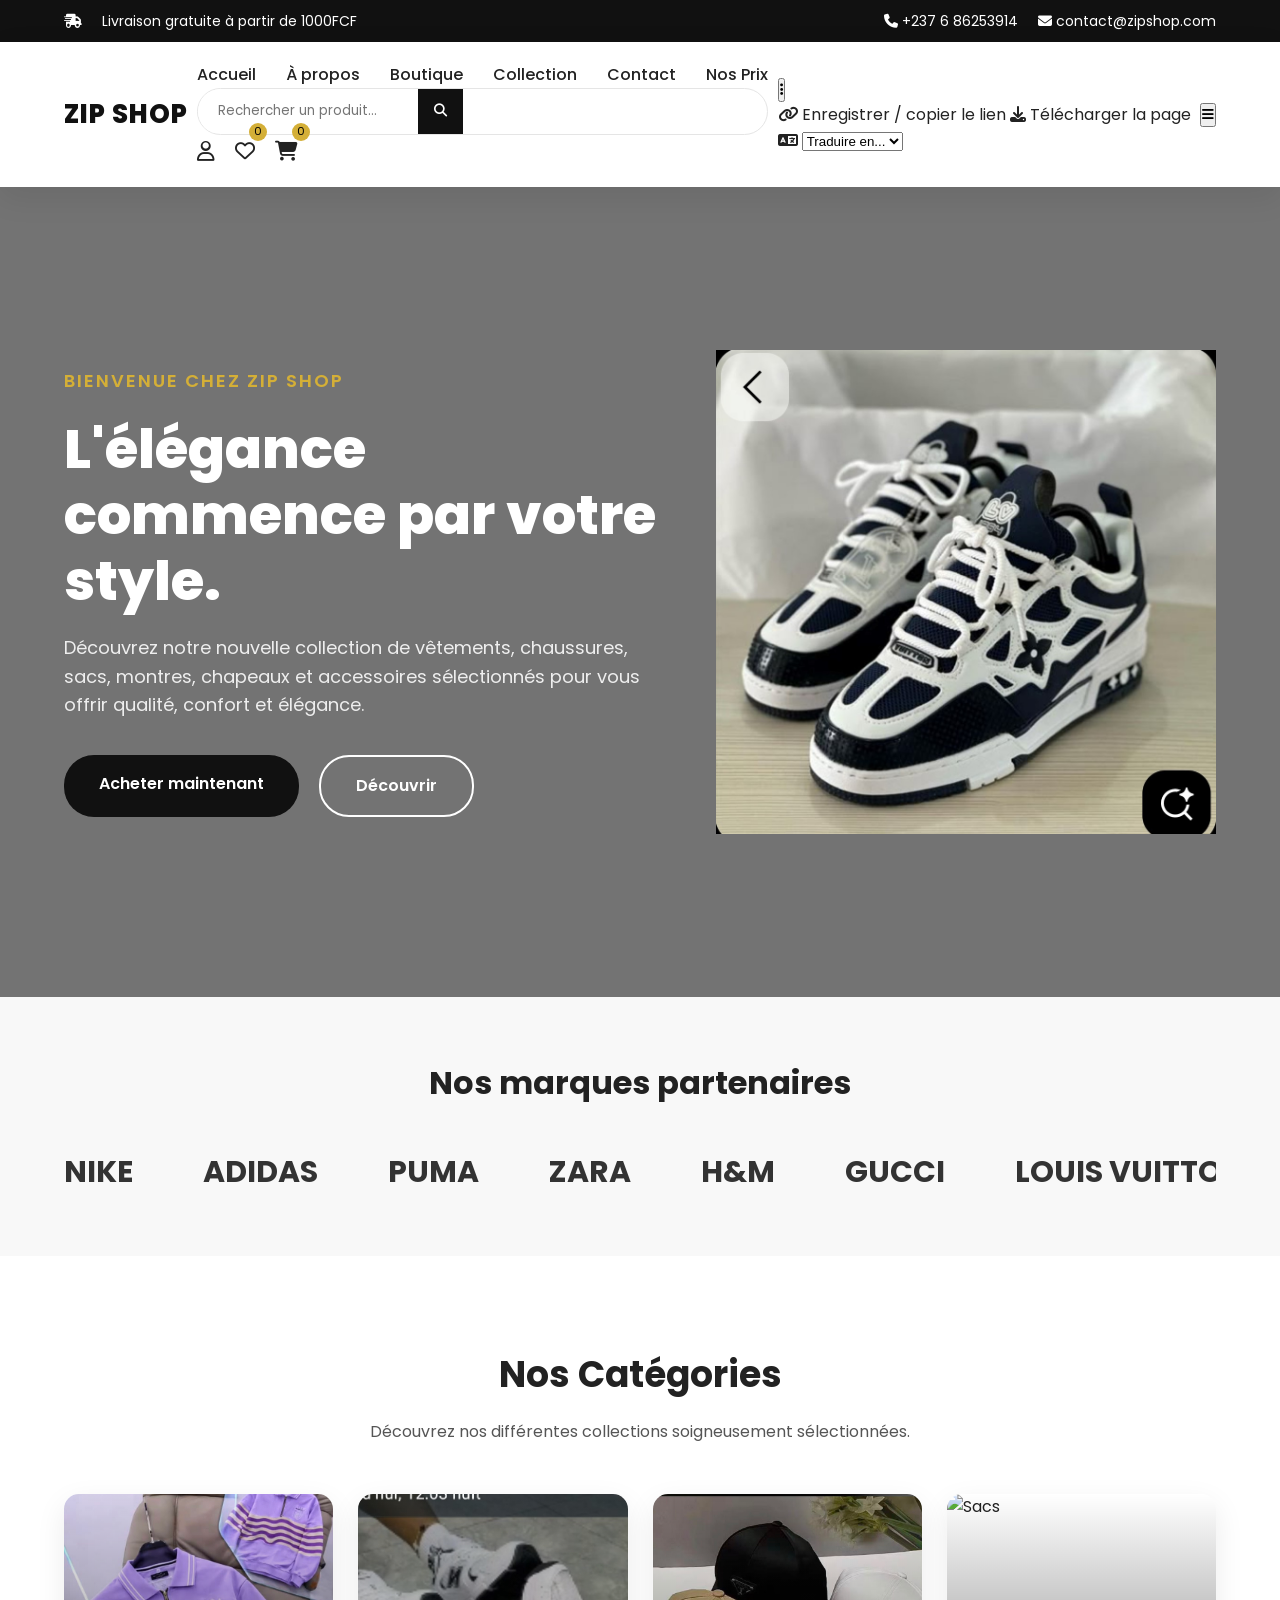
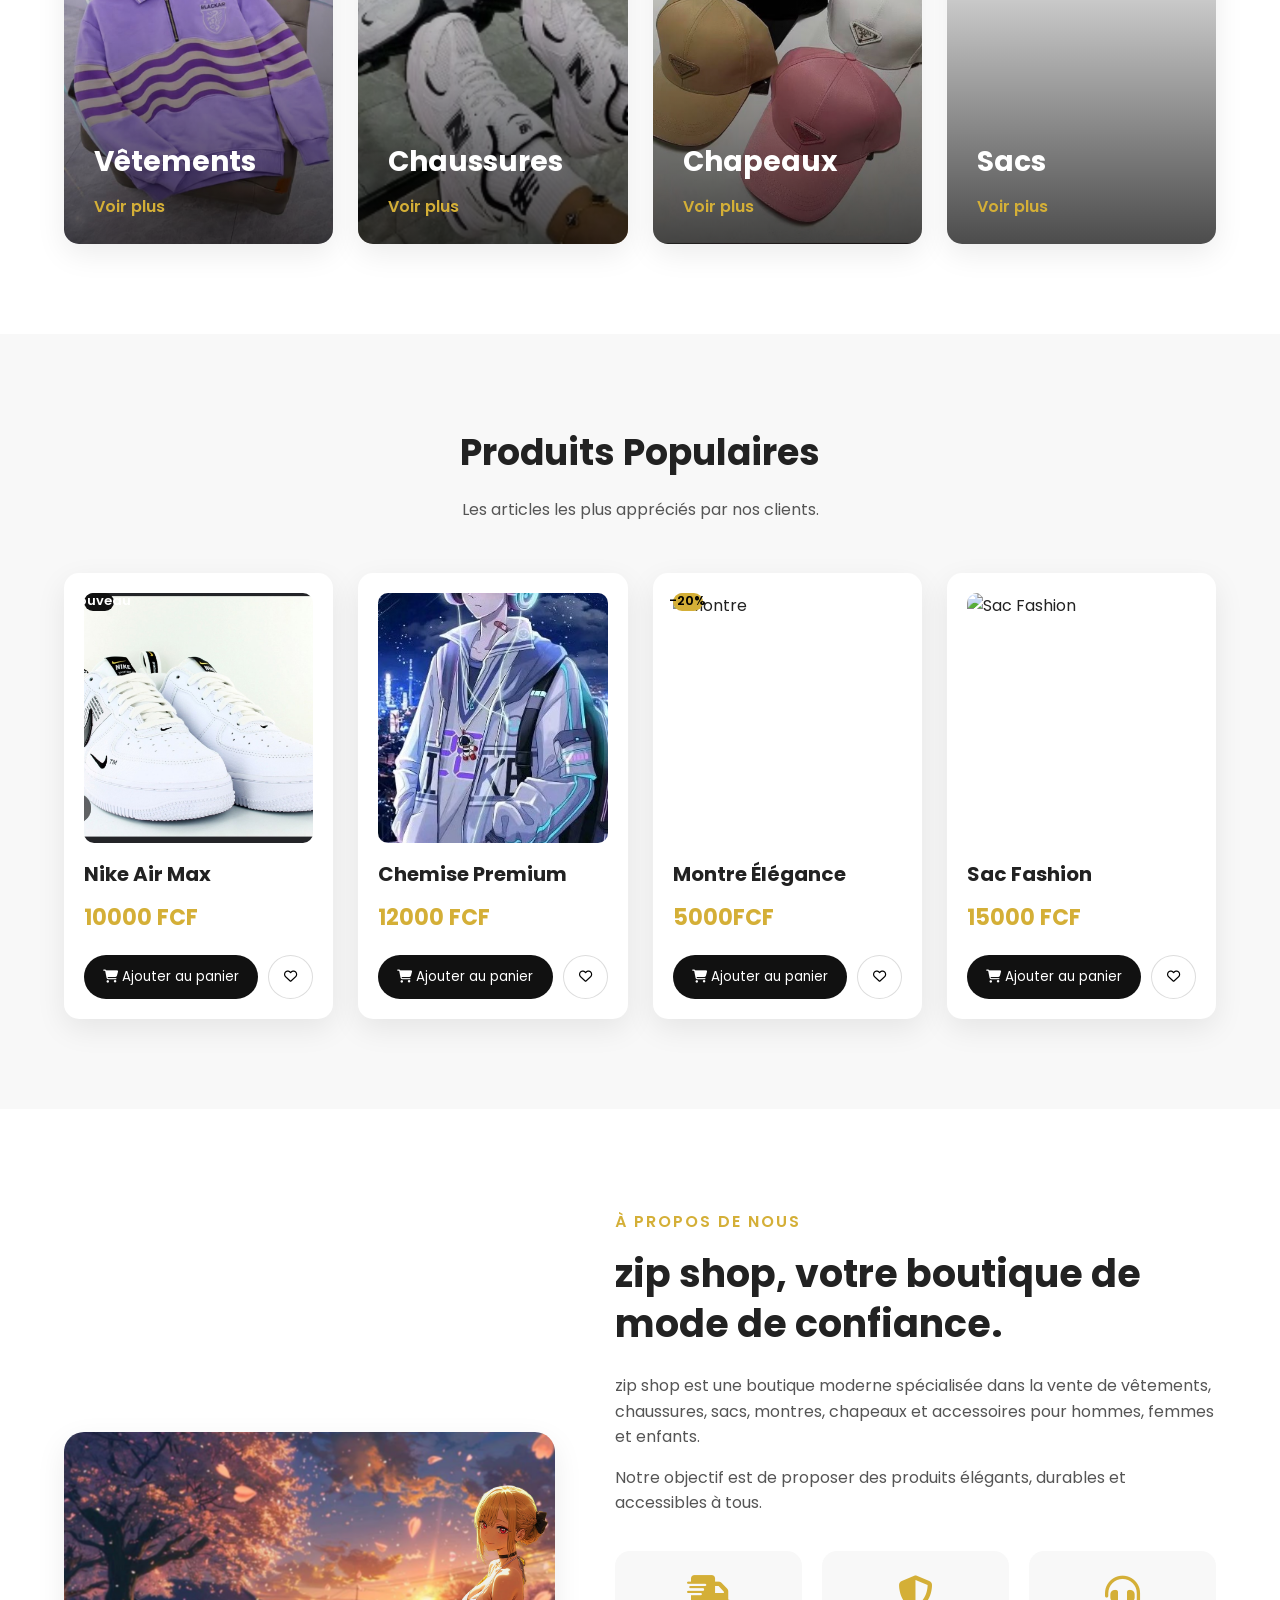
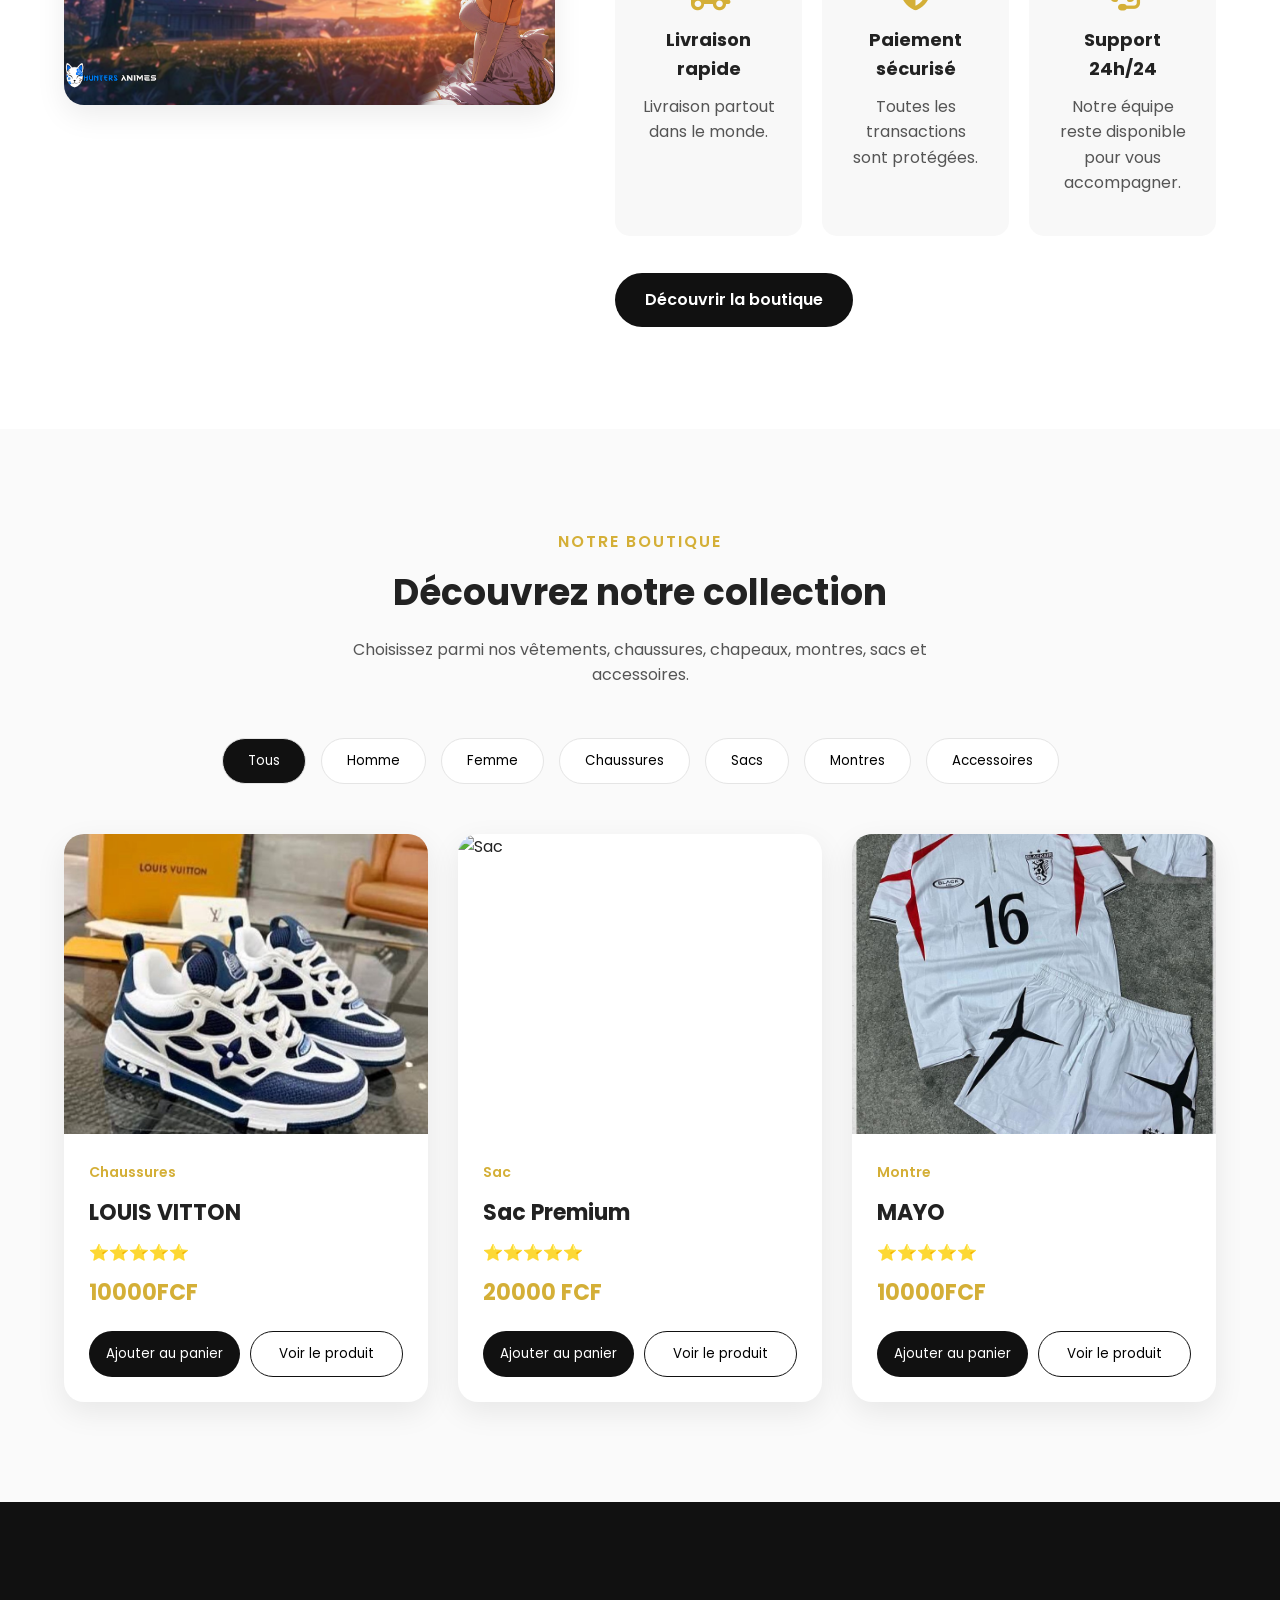
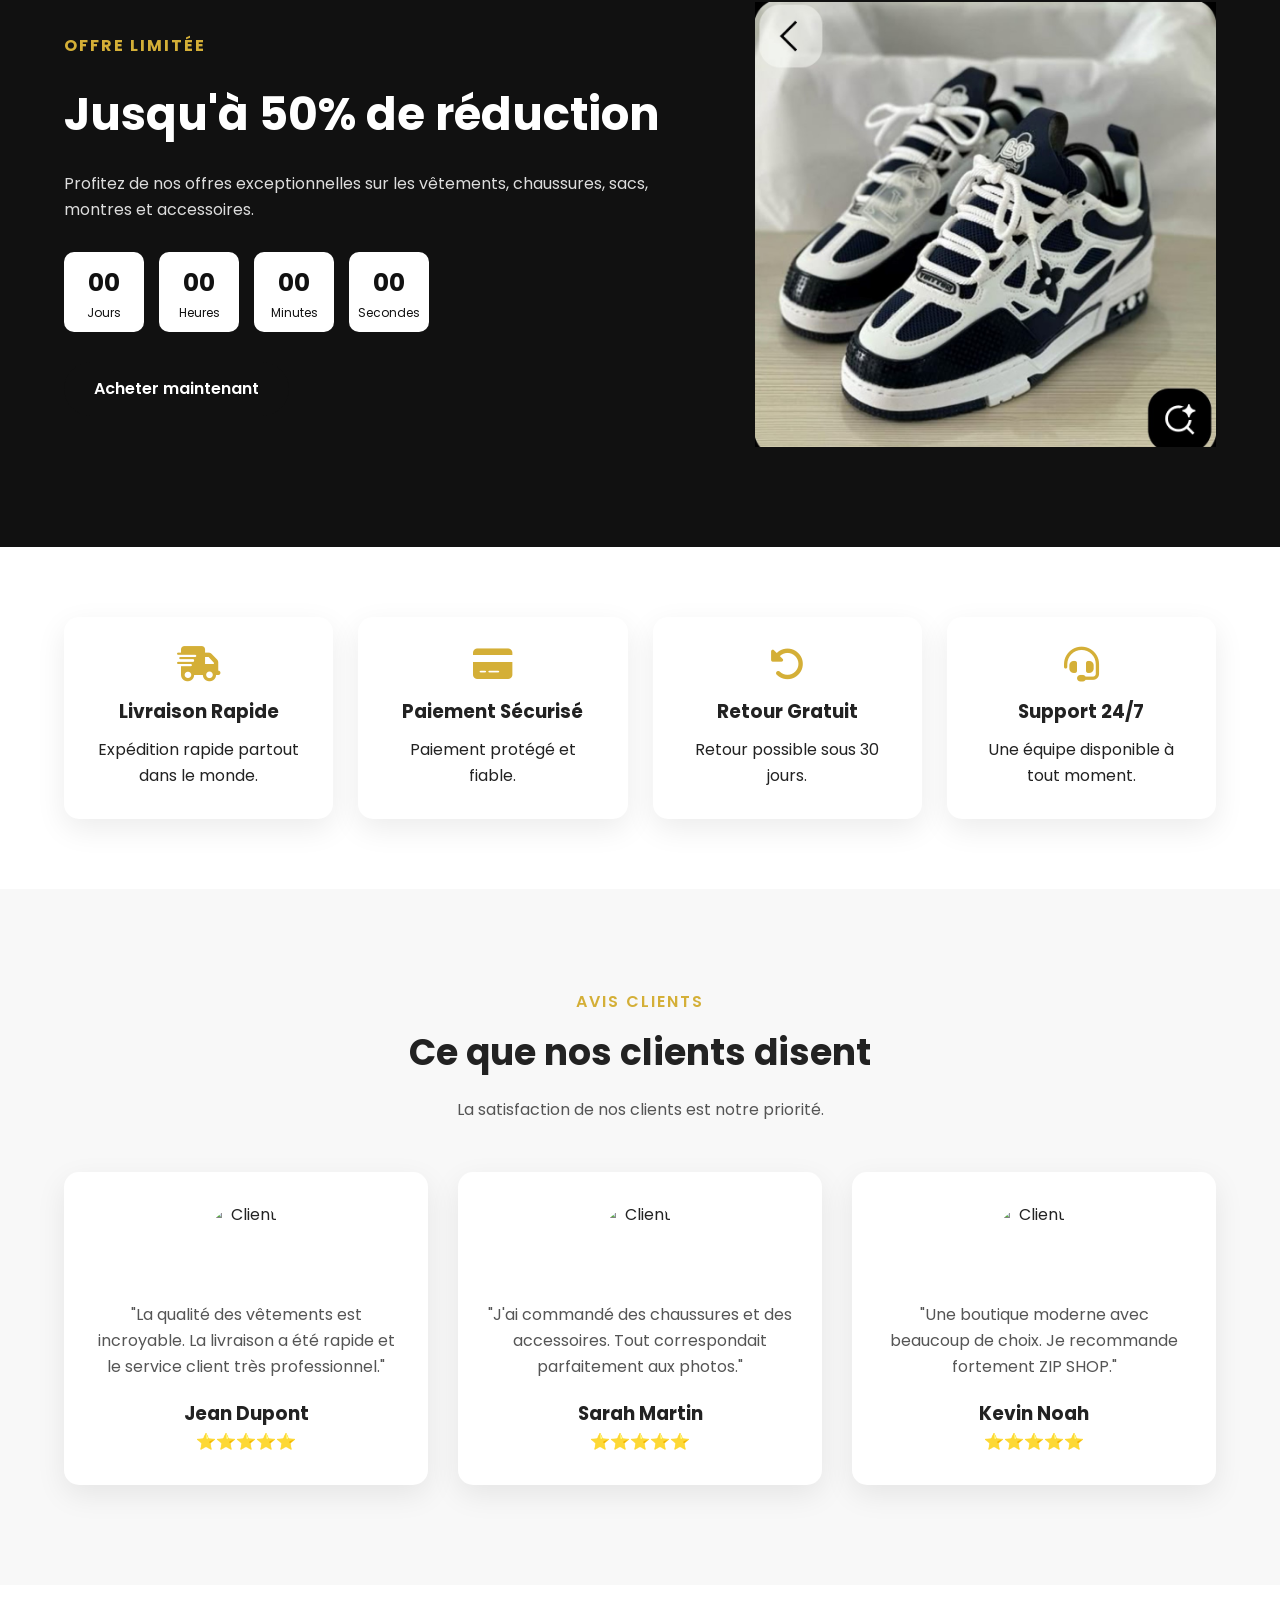
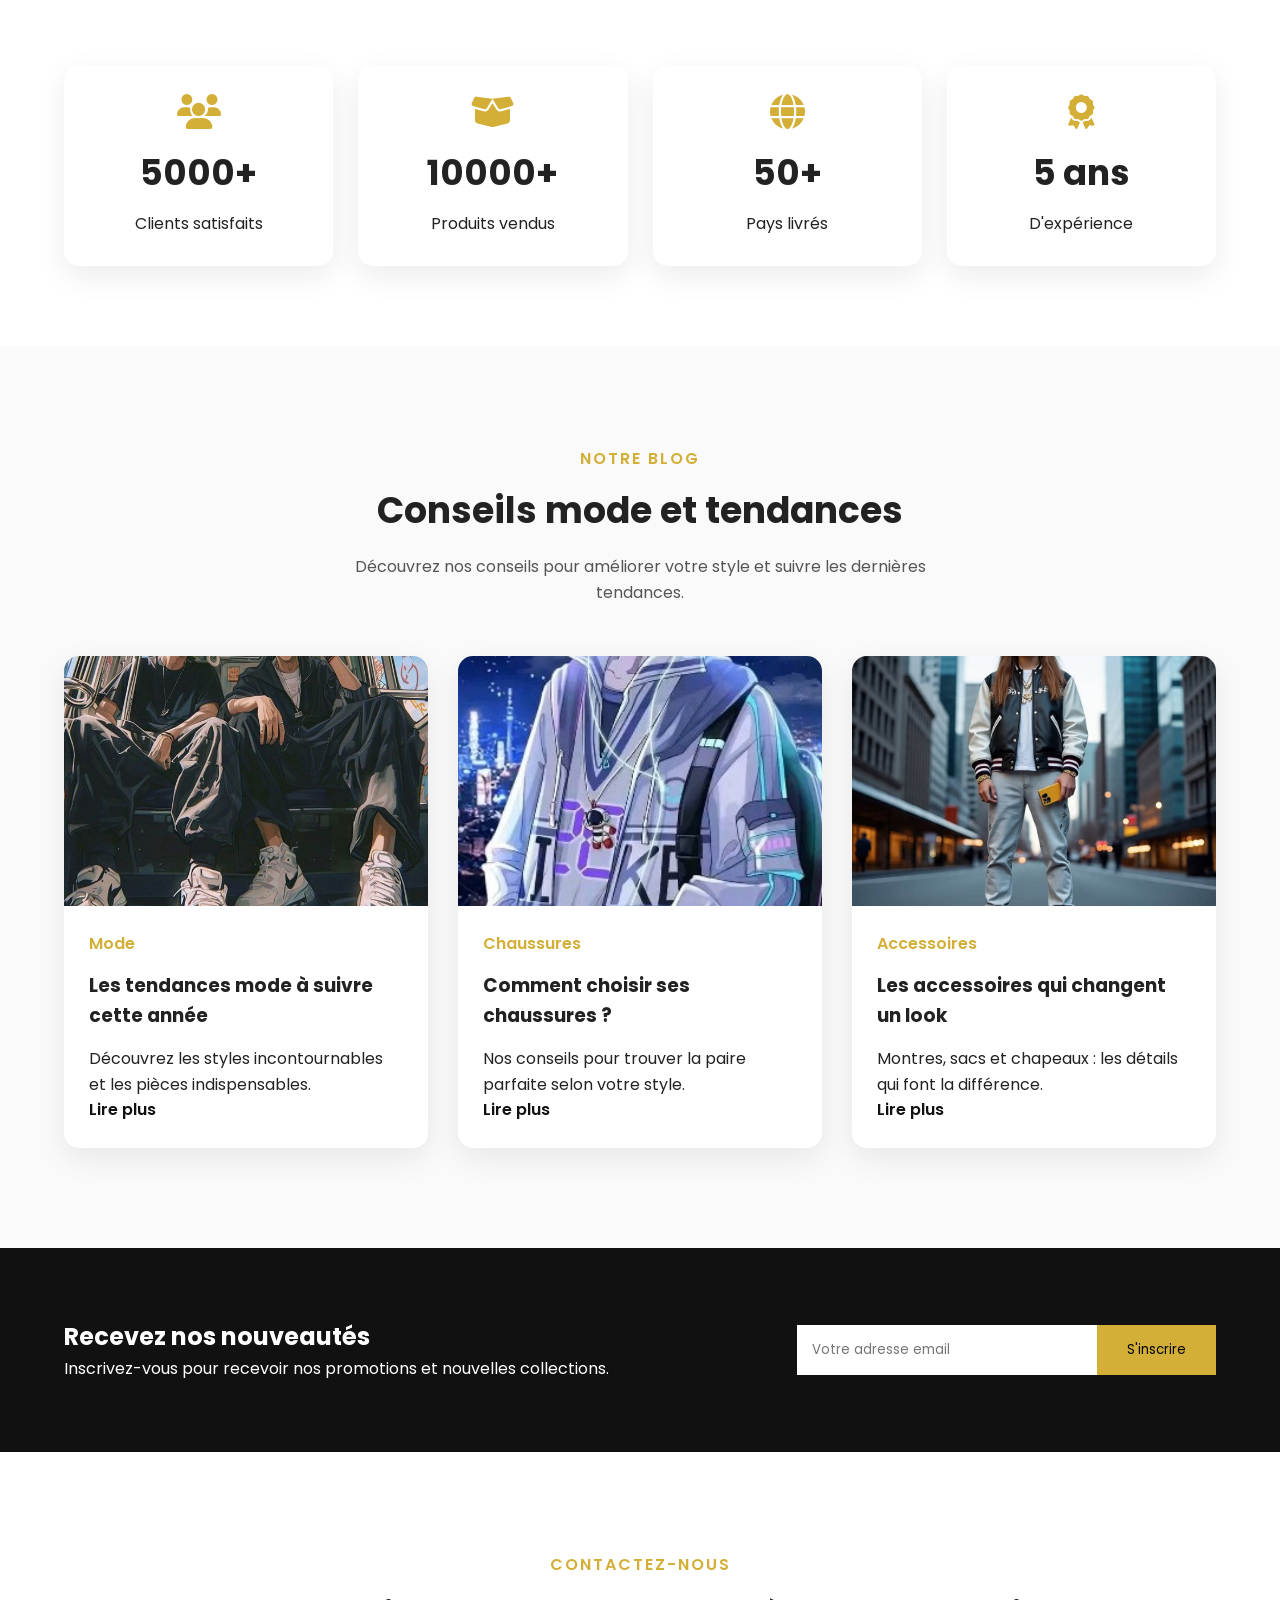
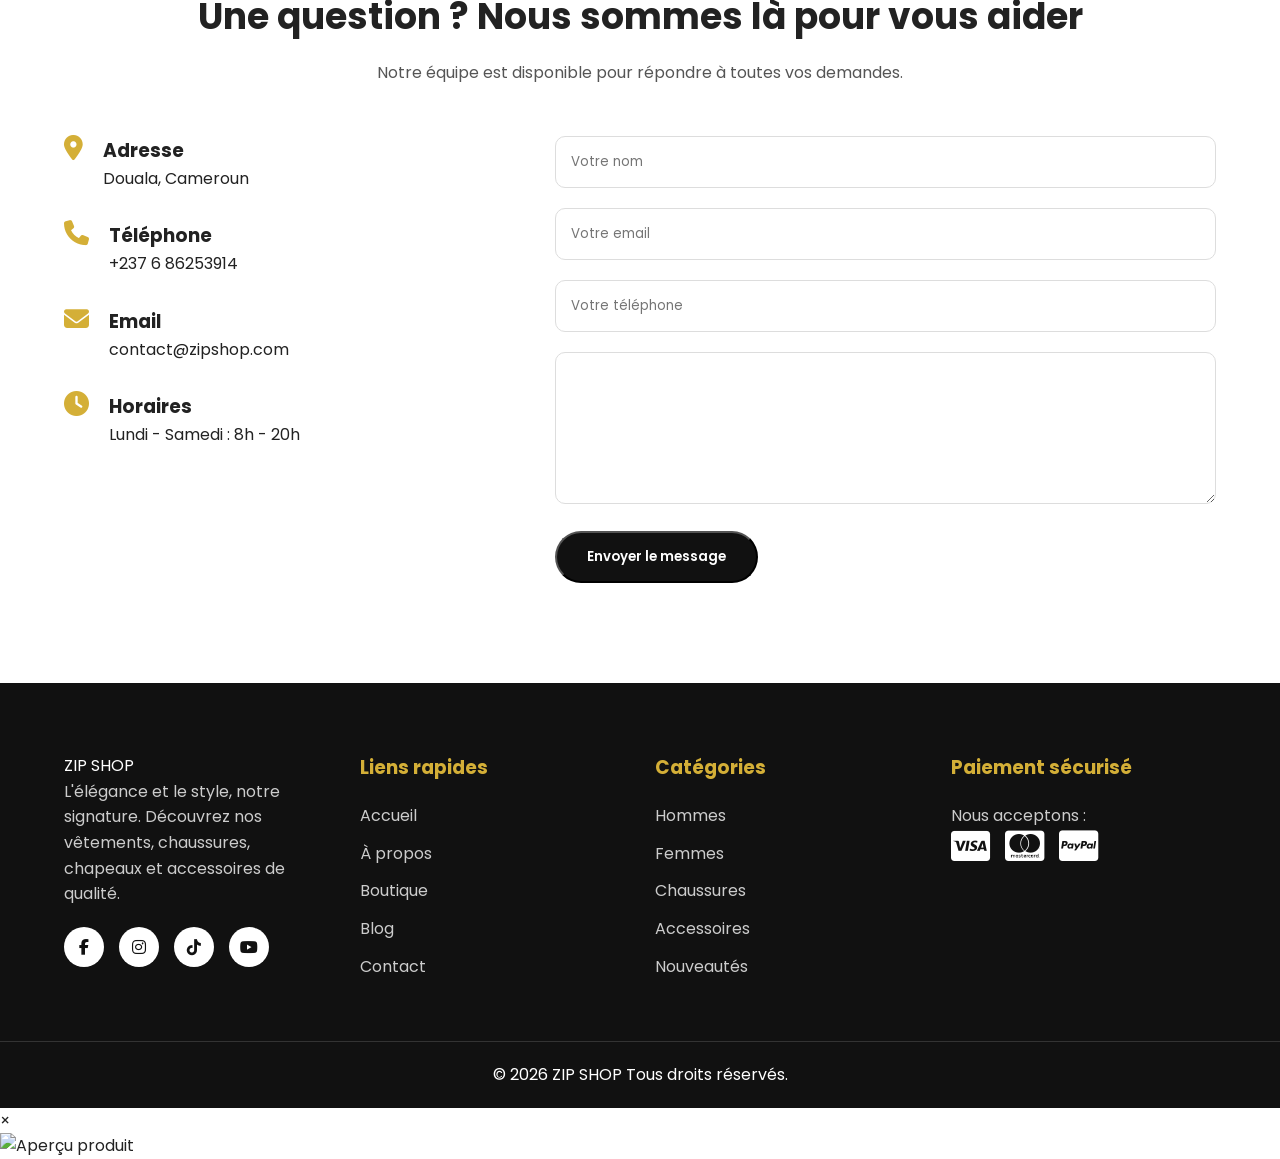
==== commit 72ea40d5: "Add files via upload" ====
--- a/index.html
+++ b/index.html
@@ -1,2178 +1,2283 @@
-<!DOCTYPE html>
-<html lang="fr">
-
-<head>
-    <link rel="stylesheet" href="style.css">
-    <link rel="stylesheet" href="responsive.css">
-    <script src="script.js"></script>
-
-    <!-- ========================= -->
-    <!-- META -->
-    <!-- ========================= -->
-
-    <meta charset="UTF-8">
-    <meta http-equiv="X-UA-Compatible" content="IE=edge">
-
-    <meta
-        name="viewport"
-        content="width=device-width, initial-scale=1.0">
-
-    <meta
-        name="description"
-        content="FN Business Agency - Boutique en ligne spécialisée dans la vente de vêtements, chaussures, sacs, montres, chapeaux et accessoires.">
-
-    <meta
-        name="keywords"
-        content="Mode, Boutique, Fashion, Chaussures, Sneakers, Habits, Chapeaux, Accessoires">
-
-    <meta
-        name="author"
-        content="FN Business Agency">
-
-    <!-- ========================= -->
-    <!-- TITRE -->
-    <!-- ========================= -->
-
-    <title>FN Business Agency | Fashion Store</title>
-
-    <!-- ========================= -->
-    <!-- FAVICON -->
-    <!-- ========================= -->
-
-    <link
-        rel="shortcut icon"
-        href="ACCESOIRE/b.jpg"
-        type="image/png">
-
-    <!-- ========================= -->
-    <!-- CSS PRINCIPAL -->
-    <!-- ========================= -->
-
-    <link
-        rel="stylesheet"
-        href="css/style.css">
-
-    <!-- ========================= -->
-    <!-- RESPONSIVE -->
-    <!-- ========================= -->
-
-    <link
-        rel="stylesheet"
-        href="css/responsive.css">
-
-    <!-- ========================= -->
-    <!-- FONT AWESOME -->
-    <!-- ========================= -->
-
-    <link
-        rel="stylesheet"
-        href="https://cdnjs.cloudflare.com/ajax/libs/font-awesome/6.7.1/css/all.min.css">
-
-    <!-- ========================= -->
-    <!-- GOOGLE FONT -->
-    <!-- ========================= -->
-
-    <link
-        rel="preconnect"
-        href="https://fonts.googleapis.com">
-
-    <link
-        rel="preconnect"
-        href="https://fonts.gstatic.com"
-        crossorigin>
-
-    <link
-        href="https://fonts.googleapis.com/css2?family=Poppins:wght@300;400;500;600;700;800&display=swap"
-        rel="stylesheet">
-
-</head>
-
-<body>
-
-<!-- =========================================== -->
-<!-- LOADER -->
-<!-- =========================================== -->
-
-<div class="loader">
-
-    <div class="spinner"></div>
-
-</div>
-
-<!-- =========================================== -->
-<!-- HEADER -->
-<!-- =========================================== -->
-
-<header>
-
-<div class="top-header">
-
-<div class="container">
-
-<div class="left">
-
-<i class="fa-solid fa-truck-fast"></i>
-
-<span>
-
-Livraison gratuite à partir de 1000FCF
-
-</span>
-
-</div>
-
-<div class="right">
-
-<a href="#">
-
-<i class="fa-solid fa-phone"></i>
-
-+237 6 XX XX XX XX
-
-</a>
-
-<a href="#">
-
-<i class="fa-solid fa-envelope"></i>
-
-contact@fnbusinessagency.com
-
-</a>
-
-</div>
-
-</div>
-
-</div>
-
-<!-- =============================== -->
-<!-- MENU PRINCIPAL -->
-<!-- =============================== -->
-
-<nav>
-
-<div class="container">
-
-<!-- LOGO -->
-
-<div class="logo">
-
-<a href="index.html">
-
-FN Business Agency
-
-</a>
-
-</div>
-
-<!-- MENU -->
-
-<ul class="menu">
-
-<li>
-
-<a href="index.html">
-
-Accueil
-
-</a>
-
-</li>
-
-<li>
-
-<a href="DJOGIN.html">
-
-À propos
-
-</a>
-
-</li>
-
-<li>
-
-<a href="shop.html">
-
-Boutique
-
-</a>
-
-</li>
-
-<li>
-
-<a href="DJOGIN.html">
-
-Blog
-
-</a>
-
-</li>
-
-<li>
-
-<a href="#contact">
-
-Contact
-
-</a>
-
-</li>
-
-</ul>
-
-<!-- RECHERCHE -->
-
-<div class="search-box">
-
-<input
-type="text"
-placeholder="Rechercher un produit...">
-
-<button>
-
-<i class="fa-solid fa-magnifying-glass"></i>
-
-</button>
-
-</div>
-
-<!-- ICONES -->
-
-<div class="icons">
-
-<a href="#">
-
-<i class="fa-regular fa-user"></i>
-
-</a>
-
-<a href="#">
-
-<i class="fa-regular fa-heart"></i>
-
-<span class="badge">
-
-0
-
-</span>
-
-</a>
-
-<a href="#">
-
-<i class="fa-solid fa-cart-shopping"></i>
-
-<span class="badge">
-
-0
-
-</span>
-
-</a>
-
-</div>
-
-</div>
-
-</nav>
-<!-- =========================================== -->
-<!-- HERO SECTION -->
-<!-- =========================================== -->
-
-<section class="hero" id="home">
-
-    <div class="hero-overlay"></div>
-
-    <div class="container hero-container">
-
-        <div class="hero-content">
-
-            <span class="hero-subtitle">
-                Bienvenue chez FN Business Agency
-            </span>
-
-            <h1>
-                L'élégance commence par votre style.
-            </h1>
-
-            <p>
-                Découvrez notre nouvelle collection de vêtements,
-                chaussures, sacs, montres, chapeaux et accessoires
-                sélectionnés pour vous offrir qualité, confort et élégance.
-            </p>
-
-            <div class="hero-buttons">
-
-                <a href="#shop" class="btn btn-primary">
-                    Acheter maintenant
-                </a>
-
-                <a href="#about" class="btn btn-secondary">
-                    Découvrir
-                </a>
-
-            </div>
-
-        </div>
-
-        <div class="hero-image">
-
-            <img
-                src="ACCESOIRE/CE1.jpg"
-                alt="Mode et accessoires">
-
-        </div>
-
-    </div>
-
-</section>
-
-<!-- =========================================== -->
-<!-- MARQUES PARTENAIRES -->
-<!-- =========================================== -->
-
-<section class="brands">
-
-    <div class="container">
-
-        <h2 class="section-title">
-            Nos marques partenaires
-        </h2>
-
-        <div class="brands-slider">
-
-            <div class="brand-track">
-
-                <span>Nike</span>
-                <span>Adidas</span>
-                <span>Puma</span>
-                <span>Zara</span>
-                <span>H&M</span>
-                <span>Gucci</span>
-                <span>Louis Vuitton</span>
-                <span>Balenciaga</span>
-                <span>New Balance</span>
-                <span>Jordan</span>
-                <span>Converse</span>
-                <span>Lacoste</span>
-
-                <!-- Répétition pour un défilement fluide -->
-
-                <span>Nike</span>
-                <span>Adidas</span>
-                <span>Puma</span>
-                <span>Zara</span>
-                <span>H&M</span>
-                <span>Gucci</span>
-                <span>Louis Vuitton</span>
-                <span>Balenciaga</span>
-                <span>New Balance</span>
-                <span>Jordan</span>
-                <span>Converse</span>
-                <span>Lacoste</span>
-
-            </div>
-
-        </div>
-
-    </div>
-
-</section>
-<!-- =========================================== -->
-<!-- CATEGORIES -->
-<!-- =========================================== -->
-
-<section class="categories" id="shop">
-
-    <div class="container">
-
-        <div class="section-header">
-
-            <h2>Nos Catégories</h2>
-
-            <p>
-                Découvrez nos différentes collections
-                soigneusement sélectionnées.
-            </p>
-
-        </div>
-
-        <div class="category-container">
-
-            <div class="category-card">
-
-                <img
-                    src="ACCESOIRE/vetement.jpg"
-                    alt="Vêtements">
-
-                <h3>Vêtements</h3>
-
-                <a href="#">
-                    Voir plus
-                </a>
-
-            </div>
-
-            <div class="category-card">
-
-                <img
-                    src="ACCESOIRE/CE2.jpg"
-                    alt="Chaussures">
-
-                <h3>Chaussures</h3>
-
-                <a href="#">
-                    Voir plus
-                </a>
-
-            </div>
-
-            <div class="category-card">
-
-                <img
-                    src="ACCESOIRE/chapeau.jpg"
-                    alt="Chapeaux">
-
-                <h3>Chapeaux</h3>
-
-                <a href="#">
-                    Voir plus
-                </a>
-
-            </div>
-
-            <div class="category-card">
-
-                <img
-                    src=""
-                    alt="Sacs">
-
-                <h3>Sacs</h3>
-
-                <a href="#">
-                    Voir plus
-                </a>
-
-            </div>
-
-        </div>
-
-    </div>
-
-</section>
-<!-- =========================================== -->
-<!-- PRODUITS POPULAIRES -->
-<!-- =========================================== -->
-
-<section class="popular-products">
-
-    <div class="container">
-
-        <div class="section-header">
-
-            <h2>Produits Populaires</h2>
-
-            <p>
-                Les articles les plus appréciés par nos clients.
-            </p>
-
-        </div>
-
-        <div class="products-grid">
-
-            <!-- Produit 1 -->
-
-            <div class="product-card">
-
-                <span class="badge new">
-                    Nouveau
-                </span>
-
-                <img
-                    src="ACCESOIRE/AIR.jpg"
-                    alt="Chaussure">
-
-                <h3>Nike Air Max</h3>
-
-                <p class="price">
-                    10000 FCF
-                </p>
-
-                <div class="product-buttons">
-
-                    <button class="btn-cart">
-
-                        <i class="fa-solid fa-cart-shopping"></i>
-
-                        Ajouter au panier
-
-                    </button>
-
-                    <button class="btn-favorite">
-
-                        <i class="fa-regular fa-heart"></i>
-
-                    </button>
-
-                </div>
-
-            </div>
-
-            <!-- Produit 2 -->
-
-            <div class="product-card">
-
-                <img
-                    src="images/products/shirt1.jpg"
-                    alt="Chemise">
-
-                <h3>Chemise Premium</h3>
-
-                <p class="price">
-                    
-                </p>
-
-                <div class="product-buttons">
-
-                    <button class="btn-cart">
-
-                        <i class="fa-solid fa-cart-shopping"></i>
-
-                        Ajouter au panier
-
-                    </button>
-
-                    <button class="btn-favorite">
-
-                        <i class="fa-regular fa-heart"></i>
-
-                    </button>
-
-                </div>
-
-            </div>
-
-            <!-- Produit 3 -->
-
-            <div class="product-card">
-
-                <span class="badge sale">
-                    -20%
-                </span>
-
-                <img
-                    src="images/products/watch1.jpg"
-                    alt="Montre">
-
-                <h3>Montre Élégance</h3>
-
-                <p class="price">
-                    120,00 €
-                </p>
-
-                <div class="product-buttons">
-
-                    <button class="btn-cart">
-
-                        <i class="fa-solid fa-cart-shopping"></i>
-
-                        Ajouter au panier
-
-                    </button>
-
-                    <button class="btn-favorite">
-
-                        <i class="fa-regular fa-heart"></i>
-
-                    </button>
-
-                </div>
-
-            </div>
-
-            <!-- Produit 4 -->
-
-            <div class="product-card">
-
-                <img
-                    src="images/products/bag1.jpg"
-                    alt="Sac">
-
-                <h3>Sac Fashion</h3>
-
-                <p class="price">
-                    54,99 €
-                </p>
-
-                <div class="product-buttons">
-
-                    <button class="btn-cart">
-
-                        <i class="fa-solid fa-cart-shopping"></i>
-
-                        Ajouter au panier
-
-                    </button>
-
-                    <button class="btn-favorite">
-
-                        <i class="fa-regular fa-heart"></i>
-
-                    </button>
-
-                </div>
-
-            </div>
-
-        </div>
-
-    </div>
-
-</section>
-<!-- =========================================== -->
-<!-- A PROPOS -->
-<!-- =========================================== -->
-
-<section class="about" id="about">
-
-    <div class="container">
-
-        <div class="about-image">
-
-            <img
-                src="ACCESOIRE/F.png"
-                alt="FN Business Agency">
-
-        </div>
-
-        <div class="about-content">
-
-            <span class="section-subtitle">
-                À propos de nous
-            </span>
-
-            <h2>
-                FN Business Agency, votre boutique de mode de confiance.
-            </h2>
-
-            <p>
-
-                FN Business Agency est une boutique moderne spécialisée
-                dans la vente de vêtements, chaussures, sacs,
-                montres, chapeaux et accessoires pour hommes,
-                femmes et enfants.
-
-            </p>
-
-            <p>
-
-                Notre objectif est de proposer des produits
-                élégants, durables et accessibles à tous.
-
-            </p>
-
-            <div class="about-boxes">
-
-                <div class="about-box">
-
-                    <i class="fa-solid fa-truck-fast"></i>
-
-                    <h3>Livraison rapide</h3>
-
-                    <p>
-
-                        Livraison partout dans le monde.
-
-                    </p>
-
-                </div>
-
-                <div class="about-box">
-
-                    <i class="fa-solid fa-shield-halved"></i>
-
-                    <h3>Paiement sécurisé</h3>
-
-                    <p>
-
-                        Toutes les transactions sont protégées.
-
-                    </p>
-
-                </div>
-
-                <div class="about-box">
-
-                    <i class="fa-solid fa-headset"></i>
-
-                    <h3>Support 24h/24</h3>
-
-                    <p>
-
-                        Notre équipe reste disponible
-                        pour vous accompagner.
-
-                    </p>
-
-                </div>
-
-            </div>
-
-            <a href="#shop" class="btn btn-primary">
-
-                Découvrir la boutique
-
-            </a>
-
-        </div>
-
-    </div>
-
-</section>
-<!-- =========================================== -->
-<!-- BOUTIQUE -->
-<!-- =========================================== -->
-
-<section class="shop" id="shop">
-
-    <div class="container">
-
-        <div class="section-header">
-
-            <span class="section-subtitle">
-                Notre Boutique
-            </span>
-
-            <h2>
-                Découvrez notre collection
-            </h2>
-
-            <p>
-                Choisissez parmi nos vêtements, chaussures,
-                chapeaux, montres, sacs et accessoires.
-            </p>
-
-        </div>
-
-        <!-- FILTRES -->
-
-        <div class="shop-filter">
-
-            <button class="active">
-                Tous
-            </button>
-
-            <button>
-                Homme
-            </button>
-
-            <button>
-                Femme
-            </button>
-
-            <button>
-                Chaussures
-            </button>
-
-            <button>
-                Sacs
-            </button>
-
-            <button>
-                Montres
-            </button>
-
-            <button>
-                Accessoires
-            </button>
-
-        </div>
-
-        <!-- PRODUITS -->
-
-        <div class="shop-products">
-
-            <!-- Produit -->
-
-            <div class="shop-card">
-
-                <img
-                    src="ACCESOIRE/LOUIS.jpg"
-                    alt="Sneakers">
-
-                <div class="shop-content">
-
-                    <span class="category">
-                        Chaussures
-                    </span>
-
-                    <h3>
-                    LOUIS VITTON
-                    </h3>
-
-                    <div class="rating">
-
-                        ⭐⭐⭐⭐⭐
-
-                    </div>
-
-                    <p class="price">
-
-                        10000FCF
-
-                    </p>
-
-                    <div class="shop-buttons">
-
-                        <button class="cart-btn">
-
-                            Ajouter au panier
-
-                        </button>
-
-                        <button class="details-btn">
-
-                            Voir le produit
-
-                        </button>
-
-                    </div>
-
-                </div>
-
-            </div>
-
-            <!-- Produit -->
-
-            <div class="shop-card">
-
-                <img
-                    src="images/products/product2.jpg"
-                    alt="Sac">
-
-                <div class="shop-content">
-
-                    <span class="category">
-
-                        Sac
-
-                    </span>
-
-                    <h3>
-
-                        Sac Premium
-
-                    </h3>
-
-                    <div class="rating">
-
-                        ⭐⭐⭐⭐⭐
-
-                    </div>
-
-                    <p class="price">
-
-                        68 €
-
-                    </p>
-
-                    <div class="shop-buttons">
-
-                        <button class="cart-btn">
-
-                            Ajouter au panier
-
-                        </button>
-
-                        <button class="details-btn">
-
-                            Voir le produit
-
-                        </button>
-
-                    </div>
-
-                </div>
-
-            </div>
-
-            <!-- Produit -->
-
-            <div class="shop-card">
-
-                <img
-                    src="ACCESOIRE/MAYO.jpg"
-                    alt="MAYO">
-
-                <div class="shop-content">
-
-                    <span class="category">
-
-                        Montre
-
-                    </span>
-
-                    <h3>
-
-                        MAYO
-
-                    </h3>
-
-                    <div class="rating">
-
-                        ⭐⭐⭐⭐⭐
-
-                    </div>
-
-                    <p class="price">
-
-                        10000FCF
-
-                    </p>
-
-                    <div class="shop-buttons">
-
-                        <button class="cart-btn">
-
-                            Ajouter au panier
-
-                        </button>
-
-                        <button class="details-btn">
-
-                            Voir le produit
-
-                        </button>
-
-                    </div>
-
-                </div>
-
-            </div>
-
-        </div>
-
-    </div>
-
-</section>
-<!-- =========================================== -->
-<!-- PROMOTIONS -->
-<!-- =========================================== -->
-
-<section class="promotion">
-
-    <div class="container">
-
-        <div class="promotion-content">
-
-            <span class="offer">
-
-                OFFRE LIMITÉE
-
-            </span>
-
-            <h2>
-
-                Jusqu'à 50% de réduction
-
-            </h2>
-
-            <p>
-
-                Profitez de nos offres exceptionnelles sur les
-                vêtements, chaussures, sacs, montres et accessoires.
-
-            </p>
-
-            <!-- COMPTE À REBOURS -->
-
-            <div class="countdown">
-
-                <div class="time-box">
-
-                    <h3 id="days">00</h3>
-
-                    <span>Jours</span>
-
-                </div>
-
-                <div class="time-box">
-
-                    <h3 id="hours">00</h3>
-
-                    <span>Heures</span>
-
-                </div>
-
-                <div class="time-box">
-
-                    <h3 id="minutes">00</h3>
-
-                    <span>Minutes</span>
-
-                </div>
-
-                <div class="time-box">
-
-                    <h3 id="seconds">00</h3>
-
-                    <span>Secondes</span>
-
-                </div>
-
-            </div>
-
-            <a href="#shop" class="btn btn-primary">
-
-                Acheter maintenant
-
-            </a>
-
-        </div>
-
-        <div class="promotion-image">
-
-            <img
-                src="images/promotion/promo.png"
-                alt="Promotion">
-
-        </div>
-
-    </div>
-
-</section>
-
-<!-- =========================================== -->
-<!-- NOS SERVICES -->
-<!-- =========================================== -->
-
-<section class="services">
-
-    <div class="container">
-
-        <div class="service-card">
-
-            <i class="fa-solid fa-truck-fast"></i>
-
-            <h3>Livraison Rapide</h3>
-
-            <p>
-
-                Expédition rapide partout dans le monde.
-
-            </p>
-
-        </div>
-
-        <div class="service-card">
-
-            <i class="fa-solid fa-credit-card"></i>
-
-            <h3>Paiement Sécurisé</h3>
-
-            <p>
-
-                Paiement protégé et fiable.
-
-            </p>
-
-        </div>
-
-        <div class="service-card">
-
-            <i class="fa-solid fa-rotate-left"></i>
-
-            <h3>Retour Gratuit</h3>
-
-            <p>
-
-                Retour possible sous 30 jours.
-
-            </p>
-
-        </div>
-
-        <div class="service-card">
-
-            <i class="fa-solid fa-headset"></i>
-
-            <h3>Support 24/7</h3>
-
-            <p>
-
-                Une équipe disponible à tout moment.
-
-            </p>
-
-        </div>
-
-    </div>
-
-</section>
-<!-- =========================================== -->
-<!-- TEMOIGNAGES CLIENTS -->
-<!-- =========================================== -->
-
-<section class="testimonials">
-
-    <div class="container">
-
-        <div class="section-header">
-
-            <span class="section-subtitle">
-
-                Avis clients
-
-            </span>
-
-            <h2>
-
-                Ce que nos clients disent
-
-            </h2>
-
-            <p>
-
-                La satisfaction de nos clients est notre priorité.
-
-            </p>
-
-        </div>
-
-
-        <div class="testimonial-container">
-
-
-            <!-- Avis 1 -->
-
-            <div class="testimonial-card">
-
-                <div class="client-image">
-
-                    <img
-                    src="images/clients/client1.jpg"
-                    alt="Client">
-
-                </div>
-
-
-                <p>
-
-                    "La qualité des vêtements est incroyable.
-                    La livraison a été rapide et le service client
-                    très professionnel."
-
-                </p>
-
-
-                <h3>
-
-                    Jean Dupont
-
-                </h3>
-
-
-                <div class="stars">
-
-                    ⭐⭐⭐⭐⭐
-
-                </div>
-
-
-            </div>
-
-
-
-            <!-- Avis 2 -->
-
-
-            <div class="testimonial-card">
-
-
-                <div class="client-image">
-
-                    <img
-                    src="images/clients/client2.jpg"
-                    alt="Client">
-
-                </div>
-
-
-                <p>
-
-                    "J'ai commandé des chaussures et des accessoires.
-                    Tout correspondait parfaitement aux photos."
-
-                </p>
-
-
-                <h3>
-
-                    Sarah Martin
-
-                </h3>
-
-
-                <div class="stars">
-
-                    ⭐⭐⭐⭐⭐
-
-                </div>
-
-
-            </div>
-
-
-
-
-            <!-- Avis 3 -->
-
-
-            <div class="testimonial-card">
-
-
-                <div class="client-image">
-
-                    <img
-                    src="images/clients/client3.jpg"
-                    alt="Client">
-
-                </div>
-
-
-                <p>
-
-                    "Une boutique moderne avec beaucoup de choix.
-                    Je recommande fortement FN Business Agency."
-
-                </p>
-
-
-                <h3>
-
-                    Kevin Noah
-
-                </h3>
-
-
-                <div class="stars">
-
-                    ⭐⭐⭐⭐⭐
-
-                </div>
-
-
-            </div>
-
-
-        </div>
-
-
-    </div>
-
-
-</section>
-
-
-
-
-
-<!-- =========================================== -->
-<!-- STATISTIQUES -->
-<!-- =========================================== -->
-
-
-<section class="statistics">
-
-
-<div class="container">
-
-
-
-<div class="stat-box">
-
-
-<i class="fa-solid fa-users"></i>
-
-
-<h3>
-
-5000+
-
-</h3>
-
-
-<p>
-
-Clients satisfaits
-
-</p>
-
-
-</div>
-
-
-
-
-<div class="stat-box">
-
-
-<i class="fa-solid fa-box-open"></i>
-
-
-<h3>
-
-10000+
-
-</h3>
-
-
-<p>
-
-Produits vendus
-
-</p>
-
-
-</div>
-
-
-
-
-
-<div class="stat-box">
-
-
-<i class="fa-solid fa-globe"></i>
-
-
-<h3>
-
-50+
-
-</h3>
-
-
-<p>
-
-Pays livrés
-
-</p>
-
-
-</div>
-
-
-
-
-
-<div class="stat-box">
-
-
-<i class="fa-solid fa-award"></i>
-
-
-<h3>
-
-5 ans
-
-</h3>
-
-
-<p>
-
-D'expérience
-
-</p>
-
-
-</div>
-
-
-
-
-</div>
-
-
-</section>
-<!-- =========================================== -->
-<!-- BLOG -->
-<!-- =========================================== -->
-
-<section class="blog" id="blog">
-
-    <div class="container">
-
-        <div class="section-header">
-
-            <span class="section-subtitle">
-                Notre Blog
-            </span>
-
-            <h2>
-                Conseils mode et tendances
-            </h2>
-
-            <p>
-                Découvrez nos conseils pour améliorer votre style
-                et suivre les dernières tendances.
-            </p>
-
-        </div>
-
-
-        <div class="blog-container">
-
-
-            <!-- ARTICLE 1 -->
-
-            <article class="blog-card">
-
-                <div class="blog-image">
-
-                    <img
-                    src="ACCESOIRE/V.jpg"
-                    alt="Tendance mode">
-
-                </div>
-
-
-                <div class="blog-content">
-
-                    <span>
-                        Mode
-                    </span>
-
-                    <h3>
-                        Les tendances mode à suivre cette année
-                    </h3>
-
-                    <p>
-                        Découvrez les styles incontournables
-                        et les pièces indispensables.
-                    </p>
-
-
-                    <a href="#">
-                        Lire plus
-                    </a>
-
-                </div>
-
-            </article>
-
-
-
-            <!-- ARTICLE 2 -->
-
-            <article class="blog-card">
-
-
-                <div class="blog-image">
-
-                    <img
-                    src="ACCESOIRE/C.jpg"
-                    alt="Chaussures">
-
-                </div>
-
-
-                <div class="blog-content">
-
-
-                    <span>
-                        Chaussures
-                    </span>
-
-
-                    <h3>
-                        Comment choisir ses chaussures ?
-                    </h3>
-
-
-                    <p>
-                        Nos conseils pour trouver la paire
-                        parfaite selon votre style.
-                    </p>
-
-
-                    <a href="#">
-                        Lire plus
-                    </a>
-
-
-                </div>
-
-
-            </article>
-
-
-
-
-            <!-- ARTICLE 3 -->
-
-            <article class="blog-card">
-
-
-                <div class="blog-image">
-
-
-                    <img
-                    src="ACCESOIRE/F.jpg"
-                    alt="Accessoires">
-
-
-                </div>
-
-
-
-                <div class="blog-content">
-
-
-                    <span>
-                        Accessoires
-                    </span>
-
-
-                    <h3>
-                        Les accessoires qui changent un look
-                    </h3>
-
-
-                    <p>
-                        Montres, sacs et chapeaux :
-                        les détails qui font la différence.
-                    </p>
-
-
-                    <a href="#">
-                        Lire plus
-                    </a>
-
-
-                </div>
-
-
-            </article>
-
-
-        </div>
-
-
-    </div>
-
-
-</section>
-
-
-
-
-
-<!-- =========================================== -->
-<!-- NEWSLETTER -->
-<!-- =========================================== -->
-
-
-<section class="newsletter">
-
-
-    <div class="container">
-
-
-        <div class="newsletter-content">
-
-
-            <h2>
-                Recevez nos nouveautés
-            </h2>
-
-
-            <p>
-                Inscrivez-vous pour recevoir nos promotions
-                et nouvelles collections.
-            </p>
-
-
-        </div>
-
-
-
-        <form class="newsletter-form">
-
-
-            <input
-            type="email"
-            placeholder="Votre adresse email"
-            required>
-
-
-            <button type="submit">
-
-                S'inscrire
-
-            </button>
-
-
-        </form>
-
-
-    </div>
-
-
-</section>
-<!-- =========================================== -->
-<!-- CONTACT -->
-<!-- =========================================== -->
-
-<section class="contact" id="contact">
-
-    <div class="container">
-
-
-        <div class="section-header">
-
-            <span class="section-subtitle">
-                Contactez-nous
-            </span>
-
-            <h2>
-                Une question ? Nous sommes là pour vous aider
-            </h2>
-
-            <p>
-                Notre équipe est disponible pour répondre
-                à toutes vos demandes.
-            </p>
-
-        </div>
-
-
-
-        <div class="contact-container">
-
-
-            <!-- INFORMATIONS -->
-
-            <div class="contact-info">
-
-
-                <div class="contact-box">
-
-
-                    <i class="fa-solid fa-location-dot"></i>
-
-
-                    <div>
-
-                        <h3>
-                            Adresse
-                        </h3>
-
-                        <p>
-                            Douala, Cameroun
-                        </p>
-
-                    </div>
-
-
-                </div>
-
-
-
-
-                <div class="contact-box">
-
-
-                    <i class="fa-solid fa-phone"></i>
-
-
-                    <div>
-
-                        <h3>
-                            Téléphone
-                        </h3>
-
-                        <p>
-                            +237 6 86253914
-                        </p>
-
-                    </div>
-
-
-                </div>
-
-
-
-
-
-                <div class="contact-box">
-
-
-                    <i class="fa-solid fa-envelope"></i>
-
-
-                    <div>
-
-                        <h3>
-                            Email
-                        </h3>
-
-                        <p>
-                            contact@fnbusinessagency.com
-                        </p>
-
-                    </div>
-
-
-                </div>
-
-
-
-
-
-                <div class="contact-box">
-
-
-                    <i class="fa-solid fa-clock"></i>
-
-
-                    <div>
-
-                        <h3>
-                            Horaires
-                        </h3>
-
-                        <p>
-                            Lundi - Samedi : 8h - 20h
-                        </p>
-
-                    </div>
-
-
-                </div>
-
-
-
-            </div>
-
-
-
-
-
-            <!-- FORMULAIRE -->
-
-            <div class="contact-form">
-
-
-                <form>
-
-
-                    <div class="input-group">
-
-
-                        <input
-                        type="text"
-                        placeholder="Votre nom"
-                        required>
-
-
-                    </div>
-
-
-
-
-                    <div class="input-group">
-
-
-                        <input
-                        type="email"
-                        placeholder="Votre email"
-                        required>
-
-
-                    </div>
-
-
-
-
-
-                    <div class="input-group">
-
-
-                        <input
-                        type="tel"
-                        placeholder="Votre téléphone">
-
-
-                    </div>
-
-
-
-
-
-                    <div class="input-group">
-
-
-                        <textarea
-                        placeholder="Votre message"
-                        rows="6">
-                        </textarea>
-
-
-                    </div>
-
-
-
-
-
-                    <button
-                    type="submit"
-                    class="btn btn-primary">
-
-
-                        Envoyer le message
-
-
-                    </button>
-
-
-
-                </form>
-
-
-
-            </div>
-
-
-
-        </div>
-
-
-    </div>
-
-
-</section>
-<!-- =========================================== -->
-<!-- FOOTER -->
-<!-- =========================================== -->
-
-<footer class="footer">
-
-
-    <div class="container footer-container">
-
-
-
-        <!-- COLONNE 1 : LOGO -->
-
-        <div class="footer-column">
-
-
-            <div class="footer-logo">
-
-                FN Business Agency
-
-            </div>
-
-
-            <p>
-
-                L'élégance et le style, notre signature.
-
-                Découvrez nos vêtements, chaussures,
-                chapeaux et accessoires de qualité.
-
-            </p>
-
-
-
-            <div class="social-links">
-
-
-                <a href="#">
-
-                    <i class="fa-brands fa-facebook-f"></i>
-
-                </a>
-
-
-
-                <a href="#">
-
-                    <i class="fa-brands fa-instagram"></i>
-
-                </a>
-
-
-
-                <a href="#">
-
-                    <i class="fa-brands fa-tiktok"></i>
-
-                </a>
-
-
-
-                <a href="#">
-
-                    <i class="fa-brands fa-youtube"></i>
-
-                </a>
-
-
-            </div>
-
-
-        </div>
-
-
-
-
-
-        <!-- COLONNE 2 : LIENS RAPIDES -->
-
-
-        <div class="footer-column">
-
-
-            <h3>
-
-                Liens rapides
-
-            </h3>
-
-
-            <ul>
-
-
-                <li>
-
-                    <a href="#home">
-
-                        Accueil
-
-                    </a>
-
-                </li>
-
-
-                <li>
-
-                    <a href="#about">
-
-                        À propos
-
-                    </a>
-
-                </li>
-
-
-
-                <li>
-
-                    <a href="#shop">
-
-                        Boutique
-
-                    </a>
-
-                </li>
-
-
-
-                <li>
-
-                    <a href="#blog">
-
-                        Blog
-
-                    </a>
-
-                </li>
-
-
-
-                <li>
-
-                    <a href="#contact">
-
-                        Contact
-
-                    </a>
-
-                </li>
-
-
-            </ul>
-
-
-        </div>
-
-
-
-
-
-        <!-- COLONNE 3 : CATEGORIES -->
-
-
-        <div class="footer-column">
-
-
-            <h3>
-
-                Catégories
-
-            </h3>
-
-
-            <ul>
-
-
-                <li>
-
-                    <a href="#">
-
-                        Hommes
-
-                    </a>
-
-                </li>
-
-
-
-                <li>
-
-                    <a href="#">
-
-                        Femmes
-
-                    </a>
-
-                </li>
-
-
-
-                <li>
-
-                    <a href="#">
-
-                        Chaussures
-
-                    </a>
-
-                </li>
-
-
-
-                <li>
-
-                    <a href="#">
-
-                        Accessoires
-
-                    </a>
-
-                </li>
-
-
-
-                <li>
-
-                    <a href="#">
-
-                        Nouveautés
-
-                    </a>
-
-                </li>
-
-
-            </ul>
-
-
-        </div>
-
-
-
-
-
-
-        <!-- COLONNE 4 : PAIEMENT -->
-
-
-        <div class="footer-column">
-
-
-            <h3>
-
-                Paiement sécurisé
-
-            </h3>
-
-
-
-            <p>
-
-                Nous acceptons :
-
-            </p>
-
-
-
-            <div class="payment-methods">
-
-
-                <i class="fa-brands fa-cc-visa"></i>
-
-
-                <i class="fa-brands fa-cc-mastercard"></i>
-
-
-                <i class="fa-brands fa-cc-paypal"></i>
-
-
-
-            </div>
-
-
-        </div>
-
-
-
-    </div>
-
-
-
-
-
-
-    <!-- COPYRIGHT -->
-
-
-    <div class="copyright">
-
-
-        <p>
-
-            © 2026 FN Business Agency.
-            Tous droits réservés.
-
-        </p>
-
-
-    </div>
-
-
-
-</footer>
-<!-- =========================================== -->
-<!-- JAVASCRIPT -->
-<!-- =========================================== -->
-
-<script src="script.js"></script>
-
-
-</body>
-
-</html>
+<!DOCTYPE html>
+<html lang="fr">
+
+<head>
+    <link rel="stylesheet" href="style.css">
+    <link rel="stylesheet" href="responsive.css">
+
+    <!-- ========================= -->
+    <!-- META -->
+    <!-- ========================= -->
+
+    <meta charset="UTF-8">
+    <meta http-equiv="X-UA-Compatible" content="IE=edge">
+
+    <meta
+        name="viewport"
+        content="width=device-width, initial-scale=1.0">
+
+    <meta
+        name="description"
+        content="ZIP SHOP - Boutique en ligne spécialisée dans la vente de vêtements, chaussures, sacs, montres, chapeaux et accessoires.">
+
+    <meta
+        name="keywords"
+        content="Mode, Boutique, Fashion, Chaussures, Sneakers, Habits, Chapeaux, Accessoires">
+
+    <meta
+        name="author"
+        content="ZIP SHOP">
+
+    <!-- ========================= -->
+    <!-- TITRE -->
+    <!-- ========================= -->
+
+    <title>ZIP SHOP| Fashion Store</title>
+
+    <!-- ========================= -->
+    <!-- FAVICON -->
+    <!-- ========================= -->
+
+    <link
+        rel="shortcut icon"
+        href="ACCESOIRE/b.jpg"
+        type="image/png">
+
+    <!-- ========================= -->
+    <!-- CSS PRINCIPAL -->
+    <!-- ========================= -->
+
+    <link
+        rel="stylesheet"
+        href="css/style.css">
+
+    <!-- ========================= -->
+    <!-- RESPONSIVE -->
+    <!-- ========================= -->
+
+    <link
+        rel="stylesheet"
+        href="css/responsive.css">
+
+    <!-- ========================= -->
+    <!-- FONT AWESOME -->
+    <!-- ========================= -->
+
+    <link
+        rel="stylesheet"
+        href="https://cdnjs.cloudflare.com/ajax/libs/font-awesome/6.7.1/css/all.min.css">
+
+    <!-- ========================= -->
+    <!-- GOOGLE FONT -->
+    <!-- ========================= -->
+
+    <link
+        rel="preconnect"
+        href="https://fonts.googleapis.com">
+
+    <link
+        rel="preconnect"
+        href="https://fonts.gstatic.com"
+        crossorigin>
+
+    <link
+        href="https://fonts.googleapis.com/css2?family=Poppins:wght@300;400;500;600;700;800&display=swap"
+        rel="stylesheet">
+
+</head>
+
+<body>
+
+<!-- =========================================== -->
+<!-- LOADER -->
+<!-- =========================================== -->
+
+<div class="loader">
+
+    <div class="spinner"></div>
+
+</div>
+
+<!-- =========================================== -->
+<!-- HEADER -->
+<!-- =========================================== -->
+
+<header>
+
+<div class="top-header">
+
+<div class="container">
+
+<div class="left">
+
+<i class="fa-solid fa-truck-fast"></i>
+
+<span>
+
+Livraison gratuite à partir de 1000FCF
+
+</span>
+
+</div>
+
+<div class="right">
+
+<a href="#">
+
+<i class="fa-solid fa-phone"></i>
+
++237 6 86253914
+
+</a>
+
+<a href="#">
+
+<i class="fa-solid fa-envelope"></i>
+
+contact@zipshop.com
+
+</a>
+
+</div>
+
+</div>
+
+</div>
+
+<!-- =============================== -->
+<!-- MENU PRINCIPAL -->
+<!-- =============================== -->
+
+<nav>
+
+<div class="container">
+
+<!-- LOGO -->
+
+<div class="logo">
+
+<a href="index.html">
+
+ZIP SHOP
+
+</a>
+
+</div>
+
+<!-- PANNEAU REPLIABLE : MENU + RECHERCHE + ICONES -->
+<!-- Sur mobile, ce bloc entier se replie derriere le bouton hamburger -->
+<!-- pour que la nav ne prenne plus toute la hauteur de l'ecran. -->
+
+<div class="nav-collapse" id="navCollapse">
+
+<!-- MENU -->
+
+<ul class="menu">
+
+<li>
+
+<a href="index.html">
+
+Accueil
+
+</a>
+
+</li>
+
+<li>
+
+<a href="index.html#about">
+
+À propos
+
+</a>
+
+</li>
+
+<li>
+
+<a href="shop.html">
+
+Boutique
+
+</a>
+
+</li>
+
+<li>
+
+<a href="gallery.html">
+
+Collection
+
+</a>
+
+</li>
+
+<li>
+
+<a href="#contact">
+
+Contact
+
+</a>
+
+</li>
+
+<li>
+
+<a href="prix.html">
+
+Nos Prix
+
+</a>
+
+</li>
+
+</ul>
+
+<!-- RECHERCHE -->
+
+<div class="search-box" id="searchBox">
+
+<input
+type="text"
+id="searchInput"
+placeholder="Rechercher un produit...">
+
+<button
+type="button"
+id="searchBtn">
+
+<i class="fa-solid fa-magnifying-glass"></i>
+
+</button>
+
+</div>
+
+<!-- ICONES -->
+
+<div class="icons">
+
+<a href="#">
+
+<i class="fa-regular fa-user"></i>
+
+</a>
+
+<a href="#" id="favIcon">
+
+<i class="fa-regular fa-heart"></i>
+
+<span class="badge" id="favCount">
+
+0
+
+</span>
+
+</a>
+
+<a href="#" id="cartIcon">
+
+<i class="fa-solid fa-cart-shopping"></i>
+
+<span class="badge" id="cartCount">
+
+0
+
+</span>
+
+</a>
+
+</div>
+
+</div>
+
+<!-- MENU TROIS POINTS : lien, telechargement, traduction -->
+
+<div class="more-menu" id="moreMenu">
+
+<button
+type="button"
+class="more-btn"
+id="moreBtn"
+aria-label="Plus d'options">
+
+<i class="fa-solid fa-ellipsis-vertical"></i>
+
+</button>
+
+<div class="more-dropdown" id="moreDropdown">
+
+<a href="#" id="copyLinkBtn">
+
+<i class="fa-solid fa-link"></i>
+Enregistrer / copier le lien
+
+</a>
+
+<a href="#" id="downloadBtn">
+
+<i class="fa-solid fa-download"></i>
+Télécharger la page
+
+</a>
+
+<div class="translate-item">
+
+<i class="fa-solid fa-language"></i>
+
+<select id="translateSelect">
+
+<option value="">Traduire en...</option>
+<option value="en">Anglais</option>
+<option value="es">Espagnol</option>
+<option value="de">Allemand</option>
+<option value="it">Italien</option>
+<option value="pt">Portugais</option>
+<option value="ar">Arabe</option>
+<option value="zh-CN">Chinois</option>
+<option value="ja">Japonais</option>
+
+</select>
+
+</div>
+
+</div>
+
+</div>
+
+<!-- BOUTON HAMBURGER (mobile uniquement) -->
+
+<button
+type="button"
+class="hamburger"
+id="hamburgerBtn"
+aria-label="Ouvrir le menu">
+
+<i class="fa-solid fa-bars"></i>
+
+</button>
+
+</div>
+
+</nav>
+<!-- =========================================== -->
+<!-- HERO SECTION -->
+<!-- =========================================== -->
+
+<section class="hero" id="home">
+
+    <div class="hero-overlay"></div>
+
+    <div class="container hero-container">
+
+        <div class="hero-content">
+
+            <span class="hero-subtitle">
+                Bienvenue chez ZIP SHOP
+            </span>
+
+            <h1>
+                L'élégance commence par votre style.
+            </h1>
+
+            <p>
+                Découvrez notre nouvelle collection de vêtements,
+                chaussures, sacs, montres, chapeaux et accessoires
+                sélectionnés pour vous offrir qualité, confort et élégance.
+            </p>
+
+            <div class="hero-buttons">
+
+                <a href="#shop" class="btn btn-primary">
+                    Acheter maintenant
+                </a>
+
+                <a href="#about" class="btn btn-secondary">
+                    Découvrir
+                </a>
+
+            </div>
+
+        </div>
+
+        <div class="hero-image">
+
+            <img
+                src="ACCESOIRE/CE1.jpg"
+                alt="Mode et accessoires">
+
+        </div>
+
+    </div>
+
+</section>
+
+<!-- =========================================== -->
+<!-- MARQUES PARTENAIRES -->
+<!-- =========================================== -->
+
+<section class="brands">
+
+    <div class="container">
+
+        <h2 class="section-title">
+            Nos marques partenaires
+        </h2>
+
+        <div class="brands-slider">
+
+            <div class="brand-track">
+
+                <span>Nike</span>
+                <span>Adidas</span>
+                <span>Puma</span>
+                <span>Zara</span>
+                <span>H&M</span>
+                <span>Gucci</span>
+                <span>Louis Vuitton</span>
+                <span>Balenciaga</span>
+                <span>New Balance</span>
+                <span>Jordan</span>
+                <span>Converse</span>
+                <span>Lacoste</span>
+
+                <!-- Répétition pour un défilement fluide -->
+
+                <span>Nike</span>
+                <span>Adidas</span>
+                <span>Puma</span>
+                <span>Zara</span>
+                <span>H&M</span>
+                <span>Gucci</span>
+                <span>Louis Vuitton</span>
+                <span>Balenciaga</span>
+                <span>New Balance</span>
+                <span>Jordan</span>
+                <span>Converse</span>
+                <span>Lacoste</span>
+
+            </div>
+
+        </div>
+
+    </div>
+
+</section>
+<!-- =========================================== -->
+<!-- CATEGORIES -->
+<!-- =========================================== -->
+
+<section class="categories" id="shop">
+
+    <div class="container">
+
+        <div class="section-header">
+
+            <h2>Nos Catégories</h2>
+
+            <p>
+                Découvrez nos différentes collections
+                soigneusement sélectionnées.
+            </p>
+
+        </div>
+
+        <div class="category-container">
+
+            <div class="category-card">
+
+                <img
+                    src="ACCESOIRE/vetement.jpg"
+                    alt="Vêtements">
+
+                <h3>Vêtements</h3>
+
+                <a href="#">
+                    Voir plus
+                </a>
+
+            </div>
+
+            <div class="category-card">
+
+                <img
+                    src="ACCESOIRE/CE2.jpg"
+                    alt="Chaussures">
+
+                <h3>Chaussures</h3>
+
+                <a href="#">
+                    Voir plus
+                </a>
+
+            </div>
+
+            <div class="category-card">
+
+                <img
+                    src="ACCESOIRE/chapeau.jpg"
+                    alt="Chapeaux">
+
+                <h3>Chapeaux</h3>
+
+                <a href="#">
+                    Voir plus
+                </a>
+
+            </div>
+
+            <div class="category-card">
+
+                <img
+                    src="ACCESOIRE/IME.jpg"
+                    alt="Sacs">
+
+                <h3>Sacs</h3>
+
+                <a href="#">
+                    Voir plus
+                </a>
+
+            </div>
+
+        </div>
+
+    </div>
+
+</section>
+<!-- =========================================== -->
+<!-- PRODUITS POPULAIRES -->
+<!-- =========================================== -->
+
+<section class="popular-products">
+
+    <div class="container">
+
+        <div class="section-header">
+
+            <h2>Produits Populaires</h2>
+
+            <p>
+                Les articles les plus appréciés par nos clients.
+            </p>
+
+        </div>
+
+        <div class="products-grid">
+
+            <!-- Produit 1 -->
+
+            <div class="product-card">
+
+                <span class="badge new">
+                    Nouveau
+                </span>
+
+                <img
+                    class="zoom-image"
+                    src="ACCESOIRE/AIR.jpg"
+                    alt="Chaussure">
+
+                <h3>Nike Air Max</h3>
+
+                <p class="price">
+                    10000 FCF
+                </p>
+
+                <div class="product-buttons">
+
+                    <button class="btn-cart">
+
+                        <i class="fa-solid fa-cart-shopping"></i>
+
+                        Ajouter au panier
+
+                    </button>
+
+                    <button class="btn-favorite">
+
+                        <i class="fa-regular fa-heart"></i>
+
+                    </button>
+
+                </div>
+
+            </div>
+
+            <!-- Produit 2 -->
+
+            <div class="product-card">
+
+                <img
+                    class="zoom-image"
+                    src="ACCESOIRE/C.jpg"
+                    alt="Chemise">
+
+                <h3>Chemise Premium</h3>
+
+                <p class="price">
+                    12000 FCF
+                </p>
+
+                <div class="product-buttons">
+
+                    <button class="btn-cart">
+
+                        <i class="fa-solid fa-cart-shopping"></i>
+
+                        Ajouter au panier
+
+                    </button>
+
+                    <button class="btn-favorite">
+
+                        <i class="fa-regular fa-heart"></i>
+
+                    </button>
+
+                </div>
+
+            </div>
+
+            <!-- Produit 3 -->
+
+            <div class="product-card">
+
+                <span class="badge sale">
+                    -20%
+                </span>
+
+                <img
+                    class="zoom-image"
+                    src="ACCESOIRE/MONTRE.jpg"
+                    alt="Montre">
+
+                <h3>Montre Élégance</h3>
+
+                <p class="price">
+                    5000FCF
+                </p>
+
+                <div class="product-buttons">
+
+                    <button class="btn-cart">
+
+                        <i class="fa-solid fa-cart-shopping"></i>
+
+                        Ajouter au panier
+
+                    </button>
+
+                    <button class="btn-favorite">
+
+                        <i class="fa-regular fa-heart"></i>
+
+                    </button>
+
+                </div>
+
+            </div>
+
+            <!-- Produit 4 -->
+
+            <div class="product-card">
+
+                <img
+                    class="zoom-image"
+                    src="ACCESOIRE/IME.jpg"
+                    alt="Sac Fashion">
+
+                <h3>Sac Fashion</h3>
+
+                <p class="price">
+                    15000 FCF
+                </p>
+
+                <div class="product-buttons">
+
+                    <button class="btn-cart">
+
+                        <i class="fa-solid fa-cart-shopping"></i>
+
+                        Ajouter au panier
+
+                    </button>
+
+                    <button class="btn-favorite">
+
+                        <i class="fa-regular fa-heart"></i>
+
+                    </button>
+
+                </div>
+
+            </div>
+
+        </div>
+
+    </div>
+
+</section>
+<!-- =========================================== -->
+<!-- A PROPOS -->
+<!-- =========================================== -->
+
+<section class="about" id="about">
+
+    <div class="container">
+
+        <div class="about-image">
+
+            <img
+                src="ACCESOIRE/F.png"
+                alt="zip shop">
+
+        </div>
+
+        <div class="about-content">
+
+            <span class="section-subtitle">
+                À propos de nous
+            </span>
+
+            <h2>
+                zip shop, votre boutique de mode de confiance.
+            </h2>
+
+            <p>
+
+                zip shop est une boutique moderne spécialisée
+                dans la vente de vêtements, chaussures, sacs,
+                montres, chapeaux et accessoires pour hommes,
+                femmes et enfants.
+
+            </p>
+
+            <p>
+
+                Notre objectif est de proposer des produits
+                élégants, durables et accessibles à tous.
+
+            </p>
+
+            <div class="about-boxes">
+
+                <div class="about-box">
+
+                    <i class="fa-solid fa-truck-fast"></i>
+
+                    <h3>Livraison rapide</h3>
+
+                    <p>
+
+                        Livraison partout dans le monde.
+
+                    </p>
+
+                </div>
+
+                <div class="about-box">
+
+                    <i class="fa-solid fa-shield-halved"></i>
+
+                    <h3>Paiement sécurisé</h3>
+
+                    <p>
+
+                        Toutes les transactions sont protégées.
+
+                    </p>
+
+                </div>
+
+                <div class="about-box">
+
+                    <i class="fa-solid fa-headset"></i>
+
+                    <h3>Support 24h/24</h3>
+
+                    <p>
+
+                        Notre équipe reste disponible
+                        pour vous accompagner.
+
+                    </p>
+
+                </div>
+
+            </div>
+
+            <div class="about-buttons">
+
+                <a href="#shop" class="btn btn-primary">
+
+                    Découvrir la boutique
+
+                </a>
+
+                <a href="prix.html" class="btn btn-secondary">
+
+                    Voir nos prix
+
+                </a>
+
+            </div>
+
+        </div>
+
+    </div>
+
+</section>
+<!-- =========================================== -->
+<!-- BOUTIQUE -->
+<!-- =========================================== -->
+
+<section class="shop" id="shop">
+
+    <div class="container">
+
+        <div class="section-header">
+
+            <span class="section-subtitle">
+                Notre Boutique
+            </span>
+
+            <h2>
+                Découvrez notre collection
+            </h2>
+
+            <p>
+                Choisissez parmi nos vêtements, chaussures,
+                chapeaux, montres, sacs et accessoires.
+            </p>
+
+        </div>
+
+        <!-- FILTRES -->
+
+        <div class="shop-filter">
+
+            <button class="active">
+                Tous
+            </button>
+
+            <button>
+                Homme
+            </button>
+
+            <button>
+                Femme
+            </button>
+
+            <button>
+                Chaussures
+            </button>
+
+            <button>
+                Sacs
+            </button>
+
+            <button>
+                Montres
+            </button>
+
+            <button>
+                Accessoires
+            </button>
+
+        </div>
+
+        <!-- PRODUITS -->
+
+        <div class="shop-products">
+
+            <!-- Produit -->
+
+            <div class="shop-card">
+
+                <img
+                    src="ACCESOIRE/LOUIS.jpg"
+                    alt="Sneakers">
+
+                <div class="shop-content">
+
+                    <span class="category">
+                        Chaussures
+                    </span>
+
+                    <h3>
+                    LOUIS VITTON
+                    </h3>
+
+                    <div class="rating">
+
+                        ⭐⭐⭐⭐⭐
+
+                    </div>
+
+                    <p class="price">
+
+                        10000FCF
+
+                    </p>
+
+                    <div class="shop-buttons">
+
+                        <button class="cart-btn">
+
+                            Ajouter au panier
+
+                        </button>
+
+                        <button class="details-btn">
+
+                            Voir le produit
+
+                        </button>
+
+                    </div>
+
+                </div>
+
+            </div>
+
+            <!-- Produit -->
+
+            <div class="shop-card">
+
+                <img
+                    src="ACCESOIRE/IME.jpg"
+                    alt="Sac">
+
+                <div class="shop-content">
+
+                    <span class="category">
+
+                        Sac
+
+                    </span>
+
+                    <h3>
+
+                        Sac Premium
+
+                    </h3>
+
+                    <div class="rating">
+
+                        ⭐⭐⭐⭐⭐
+
+                    </div>
+
+                    <p class="price">
+
+                        20000 FCF
+
+                    </p>
+
+                    <div class="shop-buttons">
+
+                        <button class="cart-btn">
+
+                            Ajouter au panier
+
+                        </button>
+
+                        <button class="details-btn">
+
+                            Voir le produit
+
+                        </button>
+
+                    </div>
+
+                </div>
+
+            </div>
+
+            <!-- Produit -->
+
+            <div class="shop-card">
+
+                <img
+                    src="ACCESOIRE/MAYO.jpg"
+                    alt="MAYO">
+
+                <div class="shop-content">
+
+                    <span class="category">
+
+                        Montre
+
+                    </span>
+
+                    <h3>
+
+                        MAYO
+
+                    </h3>
+
+                    <div class="rating">
+
+                        ⭐⭐⭐⭐⭐
+
+                    </div>
+
+                    <p class="price">
+
+                        10000FCF
+
+                    </p>
+
+                    <div class="shop-buttons">
+
+                        <button class="cart-btn">
+
+                            Ajouter au panier
+
+                        </button>
+
+                        <button class="details-btn">
+
+                            Voir le produit
+
+                        </button>
+
+                    </div>
+
+                </div>
+
+            </div>
+
+        </div>
+
+    </div>
+
+</section>
+<!-- =========================================== -->
+<!-- PROMOTIONS -->
+<!-- =========================================== -->
+
+<section class="promotion">
+
+    <div class="container">
+
+        <div class="promotion-content">
+
+            <span class="offer">
+
+                OFFRE LIMITÉE
+
+            </span>
+
+            <h2>
+
+                Jusqu'à 50% de réduction
+
+            </h2>
+
+            <p>
+
+                Profitez de nos offres exceptionnelles sur les
+                vêtements, chaussures, sacs, montres et accessoires.
+
+            </p>
+
+            <!-- COMPTE À REBOURS -->
+
+            <div class="countdown">
+
+                <div class="time-box">
+
+                    <h3 id="days">00</h3>
+
+                    <span>Jours</span>
+
+                </div>
+
+                <div class="time-box">
+
+                    <h3 id="hours">00</h3>
+
+                    <span>Heures</span>
+
+                </div>
+
+                <div class="time-box">
+
+                    <h3 id="minutes">00</h3>
+
+                    <span>Minutes</span>
+
+                </div>
+
+                <div class="time-box">
+
+                    <h3 id="seconds">00</h3>
+
+                    <span>Secondes</span>
+
+                </div>
+
+            </div>
+
+            <a href="#shop" class="btn btn-primary">
+
+                Acheter maintenant
+
+            </a>
+
+        </div>
+
+        <div class="promotion-image">
+
+            <img
+                src="ACCESOIRE/CE1.jpg"
+                alt="Promotion">
+
+        </div>
+
+    </div>
+
+</section>
+
+<!-- =========================================== -->
+<!-- NOS SERVICES -->
+<!-- =========================================== -->
+
+<section class="services">
+
+    <div class="container">
+
+        <div class="service-card">
+
+            <i class="fa-solid fa-truck-fast"></i>
+
+            <h3>Livraison Rapide</h3>
+
+            <p>
+
+                Expédition rapide partout dans le monde.
+
+            </p>
+
+        </div>
+
+        <div class="service-card">
+
+            <i class="fa-solid fa-credit-card"></i>
+
+            <h3>Paiement Sécurisé</h3>
+
+            <p>
+
+                Paiement protégé et fiable.
+
+            </p>
+
+        </div>
+
+        <div class="service-card">
+
+            <i class="fa-solid fa-rotate-left"></i>
+
+            <h3>Retour Gratuit</h3>
+
+            <p>
+
+                Retour possible sous 30 jours.
+
+            </p>
+
+        </div>
+
+        <div class="service-card">
+
+            <i class="fa-solid fa-headset"></i>
+
+            <h3>Support 24/7</h3>
+
+            <p>
+
+                Une équipe disponible à tout moment.
+
+            </p>
+
+        </div>
+
+    </div>
+
+</section>
+<!-- =========================================== -->
+<!-- TEMOIGNAGES CLIENTS -->
+<!-- =========================================== -->
+
+<section class="testimonials">
+
+    <div class="container">
+
+        <div class="section-header">
+
+            <span class="section-subtitle">
+
+                Avis clients
+
+            </span>
+
+            <h2>
+
+                Ce que nos clients disent
+
+            </h2>
+
+            <p>
+
+                La satisfaction de nos clients est notre priorité.
+
+            </p>
+
+        </div>
+
+
+        <div class="testimonial-container">
+
+
+            <!-- Avis 1 -->
+
+            <div class="testimonial-card">
+
+                <div class="client-image">
+
+                    <img
+                    src="images/clients/client1.jpg"
+                    alt="Client">
+
+                </div>
+
+
+                <p>
+
+                    "La qualité des vêtements est incroyable.
+                    La livraison a été rapide et le service client
+                    très professionnel."
+
+                </p>
+
+
+                <h3>
+
+                    Jean Dupont
+
+                </h3>
+
+
+                <div class="stars">
+
+                    ⭐⭐⭐⭐⭐
+
+                </div>
+
+
+            </div>
+
+
+
+            <!-- Avis 2 -->
+
+
+            <div class="testimonial-card">
+
+
+                <div class="client-image">
+
+                    <img
+                    src="images/clients/client2.jpg"
+                    alt="Client">
+
+                </div>
+
+
+                <p>
+
+                    "J'ai commandé des chaussures et des accessoires.
+                    Tout correspondait parfaitement aux photos."
+
+                </p>
+
+
+                <h3>
+
+                    Sarah Martin
+
+                </h3>
+
+
+                <div class="stars">
+
+                    ⭐⭐⭐⭐⭐
+
+                </div>
+
+
+            </div>
+
+
+
+
+            <!-- Avis 3 -->
+
+
+            <div class="testimonial-card">
+
+
+                <div class="client-image">
+
+                    <img
+                    src="images/clients/client3.jpg"
+                    alt="Client">
+
+                </div>
+
+
+                <p>
+
+                    "Une boutique moderne avec beaucoup de choix.
+                    Je recommande fortement ZIP SHOP."
+
+                </p>
+
+
+                <h3>
+
+                    Kevin Noah
+
+                </h3>
+
+
+                <div class="stars">
+
+                    ⭐⭐⭐⭐⭐
+
+                </div>
+
+
+            </div>
+
+
+        </div>
+
+
+    </div>
+
+
+</section>
+
+
+
+
+
+<!-- =========================================== -->
+<!-- STATISTIQUES -->
+<!-- =========================================== -->
+
+
+<section class="statistics">
+
+
+<div class="container">
+
+
+
+<div class="stat-box">
+
+
+<i class="fa-solid fa-users"></i>
+
+
+<h3>
+
+5000+
+
+</h3>
+
+
+<p>
+
+Clients satisfaits
+
+</p>
+
+
+</div>
+
+
+
+
+<div class="stat-box">
+
+
+<i class="fa-solid fa-box-open"></i>
+
+
+<h3>
+
+10000+
+
+</h3>
+
+
+<p>
+
+Produits vendus
+
+</p>
+
+
+</div>
+
+
+
+
+
+<div class="stat-box">
+
+
+<i class="fa-solid fa-globe"></i>
+
+
+<h3>
+
+50+
+
+</h3>
+
+
+<p>
+
+Pays livrés
+
+</p>
+
+
+</div>
+
+
+
+
+
+<div class="stat-box">
+
+
+<i class="fa-solid fa-award"></i>
+
+
+<h3>
+
+5 ans
+
+</h3>
+
+
+<p>
+
+D'expérience
+
+</p>
+
+
+</div>
+
+
+
+
+</div>
+
+
+</section>
+<!-- =========================================== -->
+<!-- BLOG -->
+<!-- =========================================== -->
+
+<section class="blog" id="blog">
+
+    <div class="container">
+
+        <div class="section-header">
+
+            <span class="section-subtitle">
+                Notre Blog
+            </span>
+
+            <h2>
+                Conseils mode et tendances
+            </h2>
+
+            <p>
+                Découvrez nos conseils pour améliorer votre style
+                et suivre les dernières tendances.
+            </p>
+
+        </div>
+
+
+        <div class="blog-container">
+
+
+            <!-- ARTICLE 1 -->
+
+            <article class="blog-card">
+
+                <div class="blog-image">
+
+                    <img
+                    src="ACCESOIRE/V.jpg"
+                    alt="Tendance mode">
+
+                </div>
+
+
+                <div class="blog-content">
+
+                    <span>
+                        Mode
+                    </span>
+
+                    <h3>
+                        Les tendances mode à suivre cette année
+                    </h3>
+
+                    <p>
+                        Découvrez les styles incontournables
+                        et les pièces indispensables.
+                    </p>
+
+
+                    <a href="#">
+                        Lire plus
+                    </a>
+
+                </div>
+
+            </article>
+
+
+
+            <!-- ARTICLE 2 -->
+
+            <article class="blog-card">
+
+
+                <div class="blog-image">
+
+                    <img
+                    src="ACCESOIRE/C.jpg"
+                    alt="Chaussures">
+
+                </div>
+
+
+                <div class="blog-content">
+
+
+                    <span>
+                        Chaussures
+                    </span>
+
+
+                    <h3>
+                        Comment choisir ses chaussures ?
+                    </h3>
+
+
+                    <p>
+                        Nos conseils pour trouver la paire
+                        parfaite selon votre style.
+                    </p>
+
+
+                    <a href="#">
+                        Lire plus
+                    </a>
+
+
+                </div>
+
+
+            </article>
+
+
+
+
+            <!-- ARTICLE 3 -->
+
+            <article class="blog-card">
+
+
+                <div class="blog-image">
+
+
+                    <img
+                    src="ACCESOIRE/F.jpg"
+                    alt="Accessoires">
+
+
+                </div>
+
+
+
+                <div class="blog-content">
+
+
+                    <span>
+                        Accessoires
+                    </span>
+
+
+                    <h3>
+                        Les accessoires qui changent un look
+                    </h3>
+
+
+                    <p>
+                        Montres, sacs et chapeaux :
+                        les détails qui font la différence.
+                    </p>
+
+
+                    <a href="#">
+                        Lire plus
+                    </a>
+
+
+                </div>
+
+
+            </article>
+
+
+        </div>
+
+
+    </div>
+
+
+</section>
+
+
+
+
+
+<!-- =========================================== -->
+<!-- NEWSLETTER -->
+<!-- =========================================== -->
+
+
+<section class="newsletter">
+
+
+    <div class="container">
+
+
+        <div class="newsletter-content">
+
+
+            <h2>
+                Recevez nos nouveautés
+            </h2>
+
+
+            <p>
+                Inscrivez-vous pour recevoir nos promotions
+                et nouvelles collections.
+            </p>
+
+
+        </div>
+
+
+
+        <form class="newsletter-form">
+
+
+            <input
+            type="email"
+            placeholder="Votre adresse email"
+            required>
+
+
+            <button type="submit">
+
+                S'inscrire
+
+            </button>
+
+
+        </form>
+
+
+    </div>
+
+
+</section>
+<!-- =========================================== -->
+<!-- CONTACT -->
+<!-- =========================================== -->
+
+<section class="contact" id="contact">
+
+    <div class="container">
+
+
+        <div class="section-header">
+
+            <span class="section-subtitle">
+                Contactez-nous
+            </span>
+
+            <h2>
+                Une question ? Nous sommes là pour vous aider
+            </h2>
+
+            <p>
+                Notre équipe est disponible pour répondre
+                à toutes vos demandes.
+            </p>
+
+        </div>
+
+
+
+        <div class="contact-container">
+
+
+            <!-- INFORMATIONS -->
+
+            <div class="contact-info">
+
+
+                <div class="contact-box">
+
+
+                    <i class="fa-solid fa-location-dot"></i>
+
+
+                    <div>
+
+                        <h3>
+                            Adresse
+                        </h3>
+
+                        <p>
+                            Douala, Cameroun
+                        </p>
+
+                    </div>
+
+
+                </div>
+
+
+
+
+                <div class="contact-box">
+
+
+                    <i class="fa-solid fa-phone"></i>
+
+
+                    <div>
+
+                        <h3>
+                            Téléphone
+                        </h3>
+
+                        <p>
+                            +237 6 86253914
+                        </p>
+
+                    </div>
+
+
+                </div>
+
+
+
+
+
+                <div class="contact-box">
+
+
+                    <i class="fa-solid fa-envelope"></i>
+
+
+                    <div>
+
+                        <h3>
+                            Email
+                        </h3>
+
+                        <p>
+                            contact@zipshop.com
+                        </p>
+
+                    </div>
+
+
+                </div>
+
+
+
+
+
+                <div class="contact-box">
+
+
+                    <i class="fa-solid fa-clock"></i>
+
+
+                    <div>
+
+                        <h3>
+                            Horaires
+                        </h3>
+
+                        <p>
+                            Lundi - Samedi : 8h - 20h
+                        </p>
+
+                    </div>
+
+
+                </div>
+
+
+
+            </div>
+
+
+
+
+
+            <!-- FORMULAIRE -->
+
+            <div class="contact-form">
+
+
+                <form>
+
+
+                    <div class="input-group">
+
+
+                        <input
+                        type="text"
+                        placeholder="Votre nom"
+                        required>
+
+
+                    </div>
+
+
+
+
+                    <div class="input-group">
+
+
+                        <input
+                        type="email"
+                        placeholder="Votre email"
+                        required>
+
+
+                    </div>
+
+
+
+
+
+                    <div class="input-group">
+
+
+                        <input
+                        type="tel"
+                        placeholder="Votre téléphone">
+
+
+                    </div>
+
+
+
+
+
+                    <div class="input-group">
+
+
+                        <textarea
+                        placeholder="Votre message"
+                        rows="6">
+                        </textarea>
+
+
+                    </div>
+
+
+
+
+
+                    <button
+                    type="submit"
+                    class="btn btn-primary">
+
+
+                        Envoyer le message
+
+
+                    </button>
+
+
+
+                </form>
+
+
+
+            </div>
+
+
+
+        </div>
+
+
+    </div>
+
+
+</section>
+<!-- =========================================== -->
+<!-- FOOTER -->
+<!-- =========================================== -->
+
+<footer class="footer">
+
+
+    <div class="container footer-container">
+
+
+
+        <!-- COLONNE 1 : LOGO -->
+
+        <div class="footer-column">
+
+
+            <div class="footer-logo">
+
+                ZIP SHOP
+
+            </div>
+
+
+            <p>
+
+                L'élégance et le style, notre signature.
+
+                Découvrez nos vêtements, chaussures,
+                chapeaux et accessoires de qualité.
+
+            </p>
+
+
+
+            <div class="social-links">
+
+
+                <a href="#">
+
+                    <i class="fa-brands fa-facebook-f"></i>
+
+                </a>
+
+
+
+                <a href="#">
+
+                    <i class="fa-brands fa-instagram"></i>
+
+                </a>
+
+
+
+                <a href="#">
+
+                    <i class="fa-brands fa-tiktok"></i>
+
+                </a>
+
+
+
+                <a href="#">
+
+                    <i class="fa-brands fa-youtube"></i>
+
+                </a>
+
+
+            </div>
+
+
+        </div>
+
+
+
+
+
+        <!-- COLONNE 2 : LIENS RAPIDES -->
+
+
+        <div class="footer-column">
+
+
+            <h3>
+
+                Liens rapides
+
+            </h3>
+
+
+            <ul>
+
+
+                <li>
+
+                    <a href="#home">
+
+                        Accueil
+
+                    </a>
+
+                </li>
+
+
+                <li>
+
+                    <a href="#about">
+
+                        À propos
+
+                    </a>
+
+                </li>
+
+
+
+                <li>
+
+                    <a href="#shop">
+
+                        Boutique
+
+                    </a>
+
+                </li>
+
+
+
+                <li>
+
+                    <a href="#blog">
+
+                        Blog
+
+                    </a>
+
+                </li>
+
+
+
+                <li>
+
+                    <a href="#contact">
+
+                        Contact
+
+                    </a>
+
+                </li>
+
+
+            </ul>
+
+
+        </div>
+
+
+
+
+
+        <!-- COLONNE 3 : CATEGORIES -->
+
+
+        <div class="footer-column">
+
+
+            <h3>
+
+                Catégories
+
+            </h3>
+
+
+            <ul>
+
+
+                <li>
+
+                    <a href="#">
+
+                        Hommes
+
+                    </a>
+
+                </li>
+
+
+
+                <li>
+
+                    <a href="#">
+
+                        Femmes
+
+                    </a>
+
+                </li>
+
+
+
+                <li>
+
+                    <a href="#">
+
+                        Chaussures
+
+                    </a>
+
+                </li>
+
+
+
+                <li>
+
+                    <a href="#">
+
+                        Accessoires
+
+                    </a>
+
+                </li>
+
+
+
+                <li>
+
+                    <a href="#">
+
+                        Nouveautés
+
+                    </a>
+
+                </li>
+
+
+            </ul>
+
+
+        </div>
+
+
+
+
+
+
+        <!-- COLONNE 4 : PAIEMENT -->
+
+
+        <div class="footer-column">
+
+
+            <h3>
+
+                Paiement sécurisé
+
+            </h3>
+
+
+
+            <p>
+
+                Nous acceptons :
+
+            </p>
+
+
+
+            <div class="payment-methods">
+
+
+                <i class="fa-brands fa-cc-visa"></i>
+
+
+                <i class="fa-brands fa-cc-mastercard"></i>
+
+
+                <i class="fa-brands fa-cc-paypal"></i>
+
+
+
+            </div>
+
+
+        </div>
+
+
+
+    </div>
+
+
+
+
+
+
+    <!-- COPYRIGHT -->
+
+
+    <div class="copyright">
+
+
+        <p>
+
+            © 2026 ZIP SHOP
+            Tous droits réservés.
+
+        </p>
+
+
+    </div>
+
+
+
+</footer>
+<!-- =========================================== -->
+<!-- JAVASCRIPT -->
+<!-- =========================================== -->
+
+<!-- MODAL ZOOM IMAGE -->
+<div class="image-modal" id="imageModal">
+    <span class="close-modal">&times;</span>
+    <img id="modalImage" src="" alt="Aperçu produit">
+</div>
+
+<script src="js/script.js" defer></script>
+
+</body>
+
+</html>
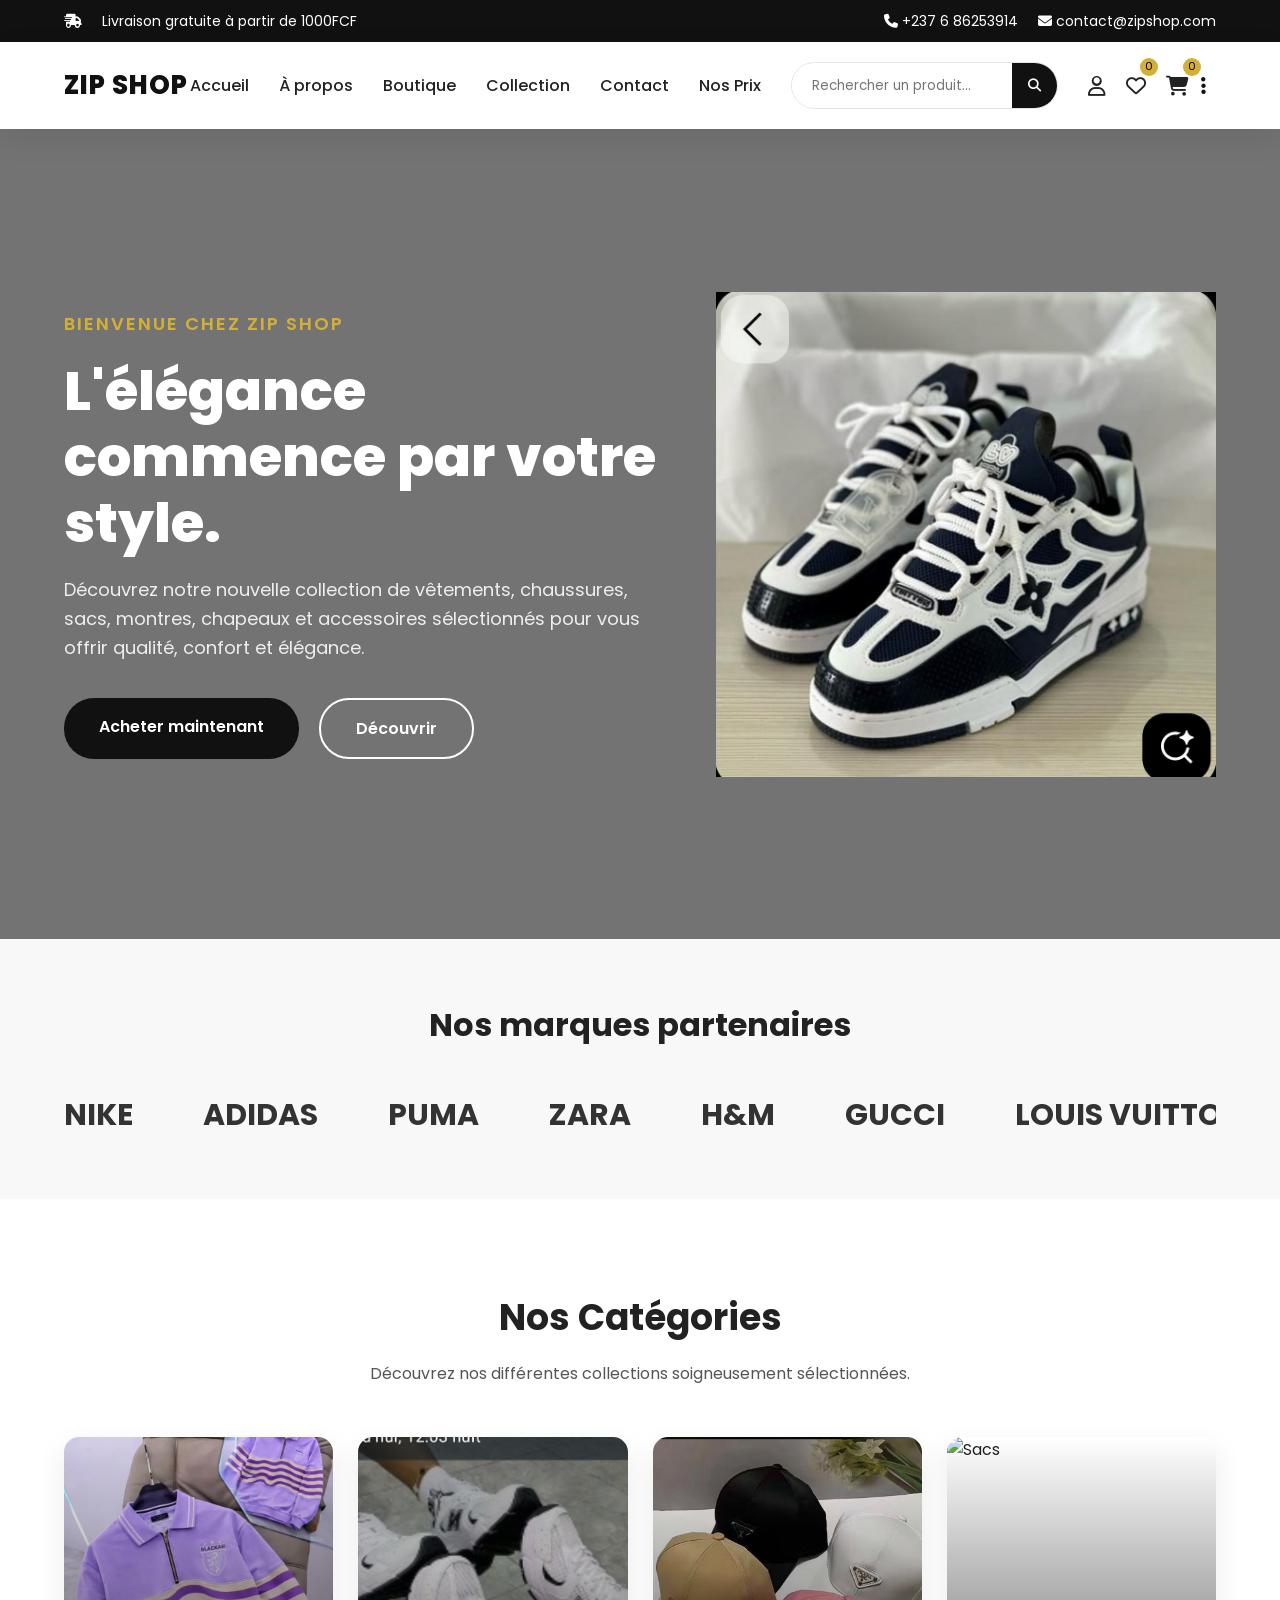
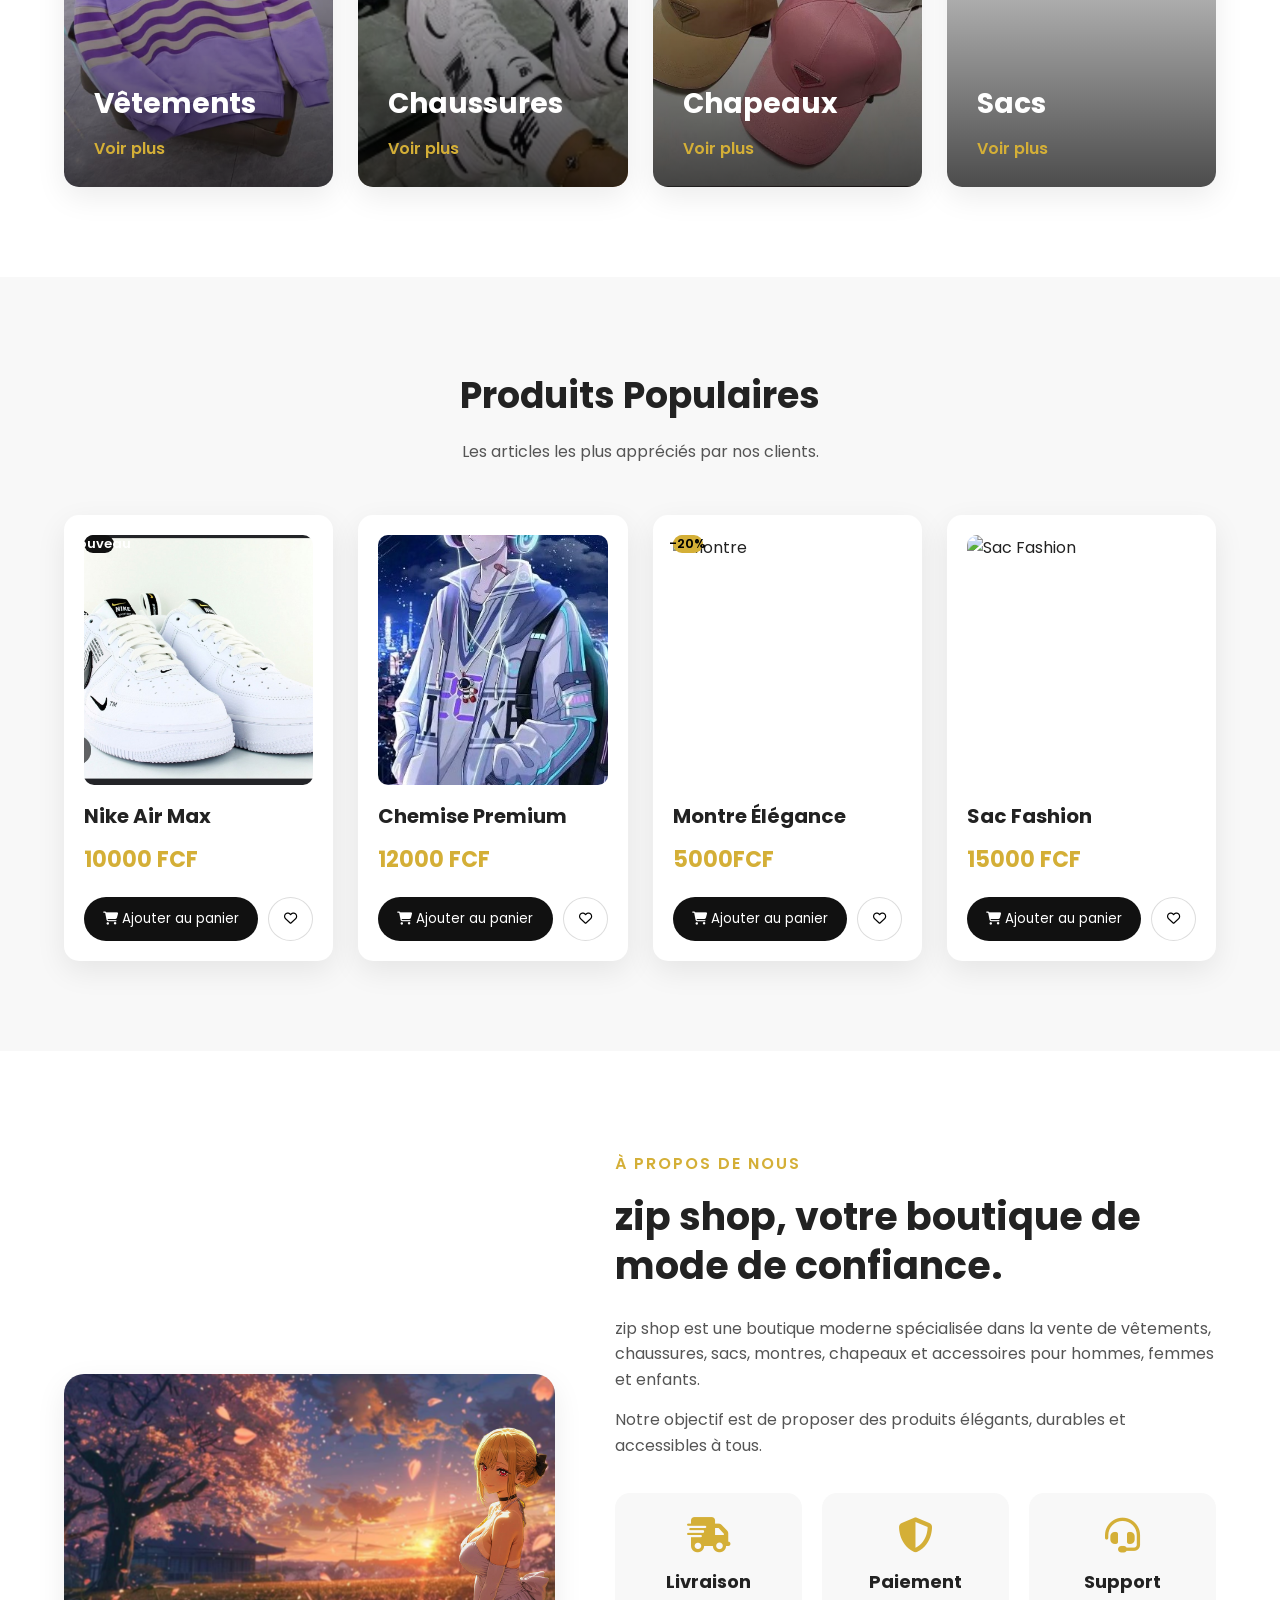
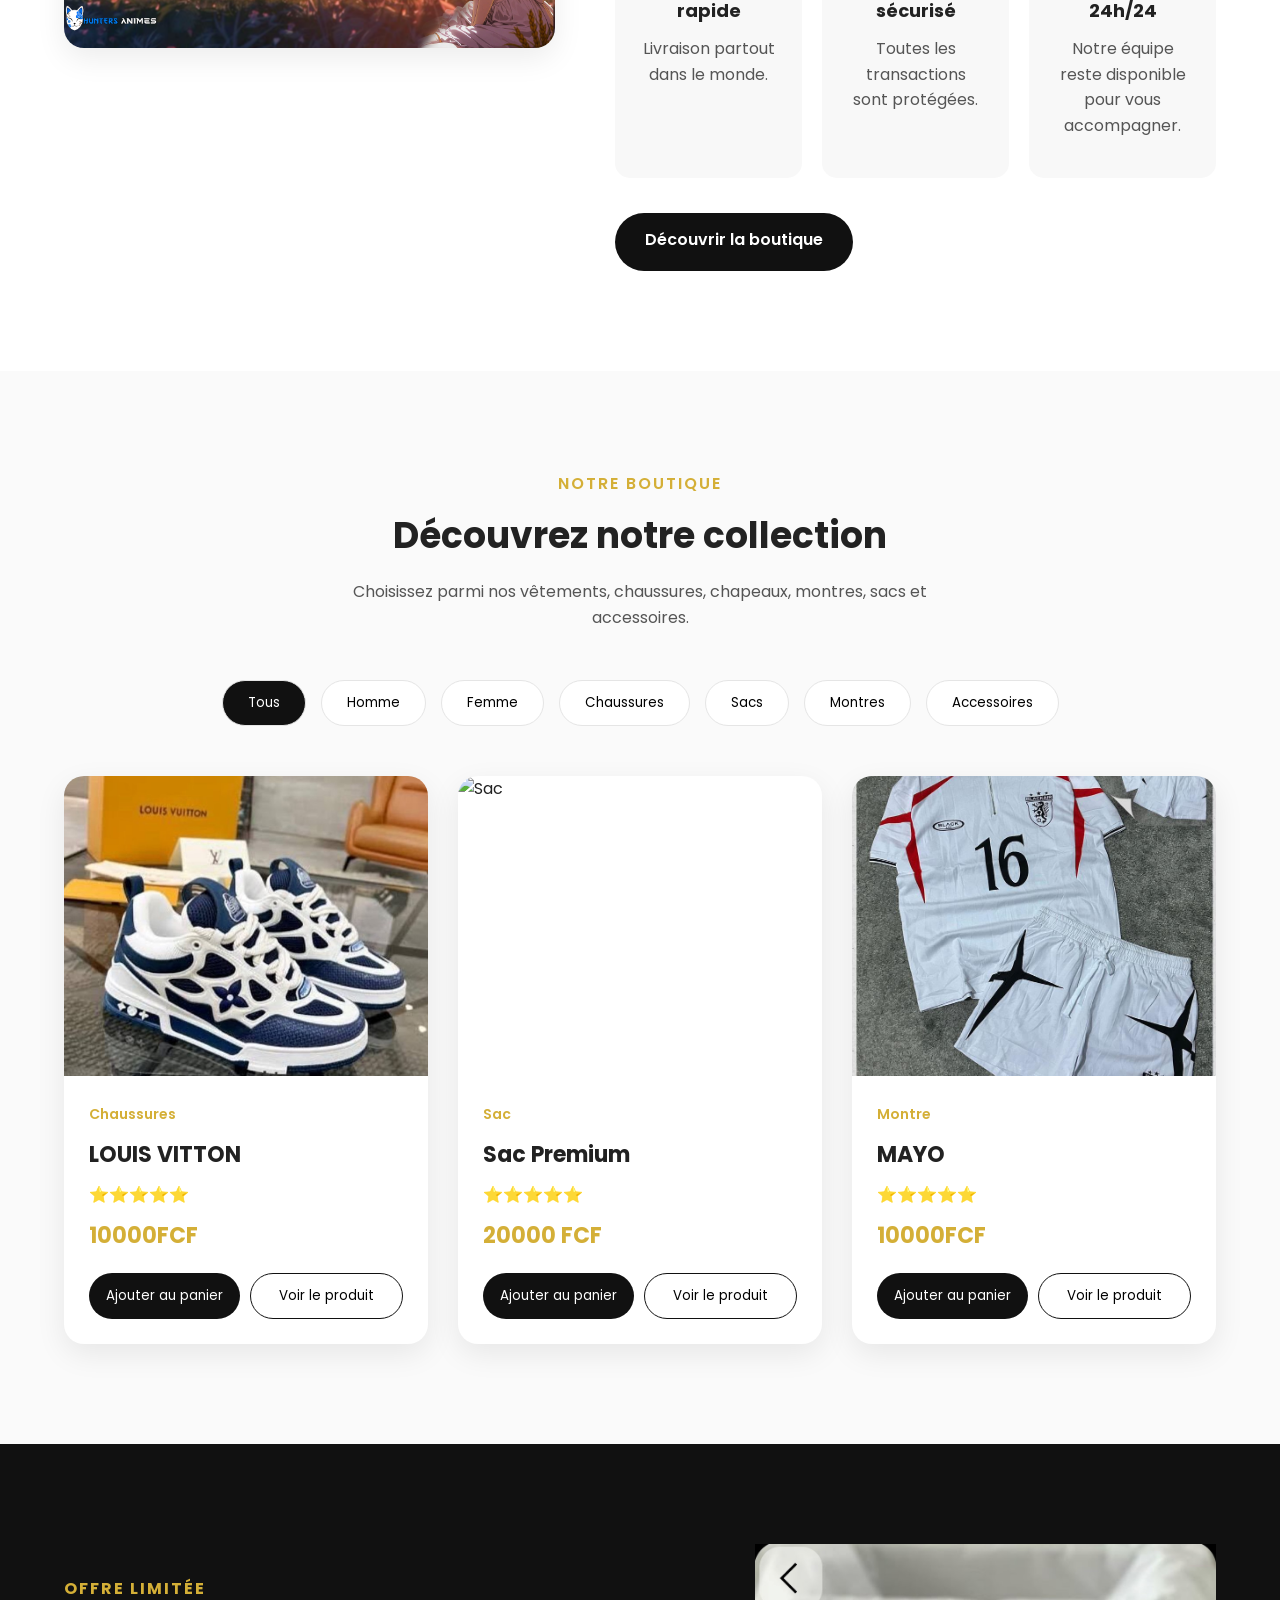
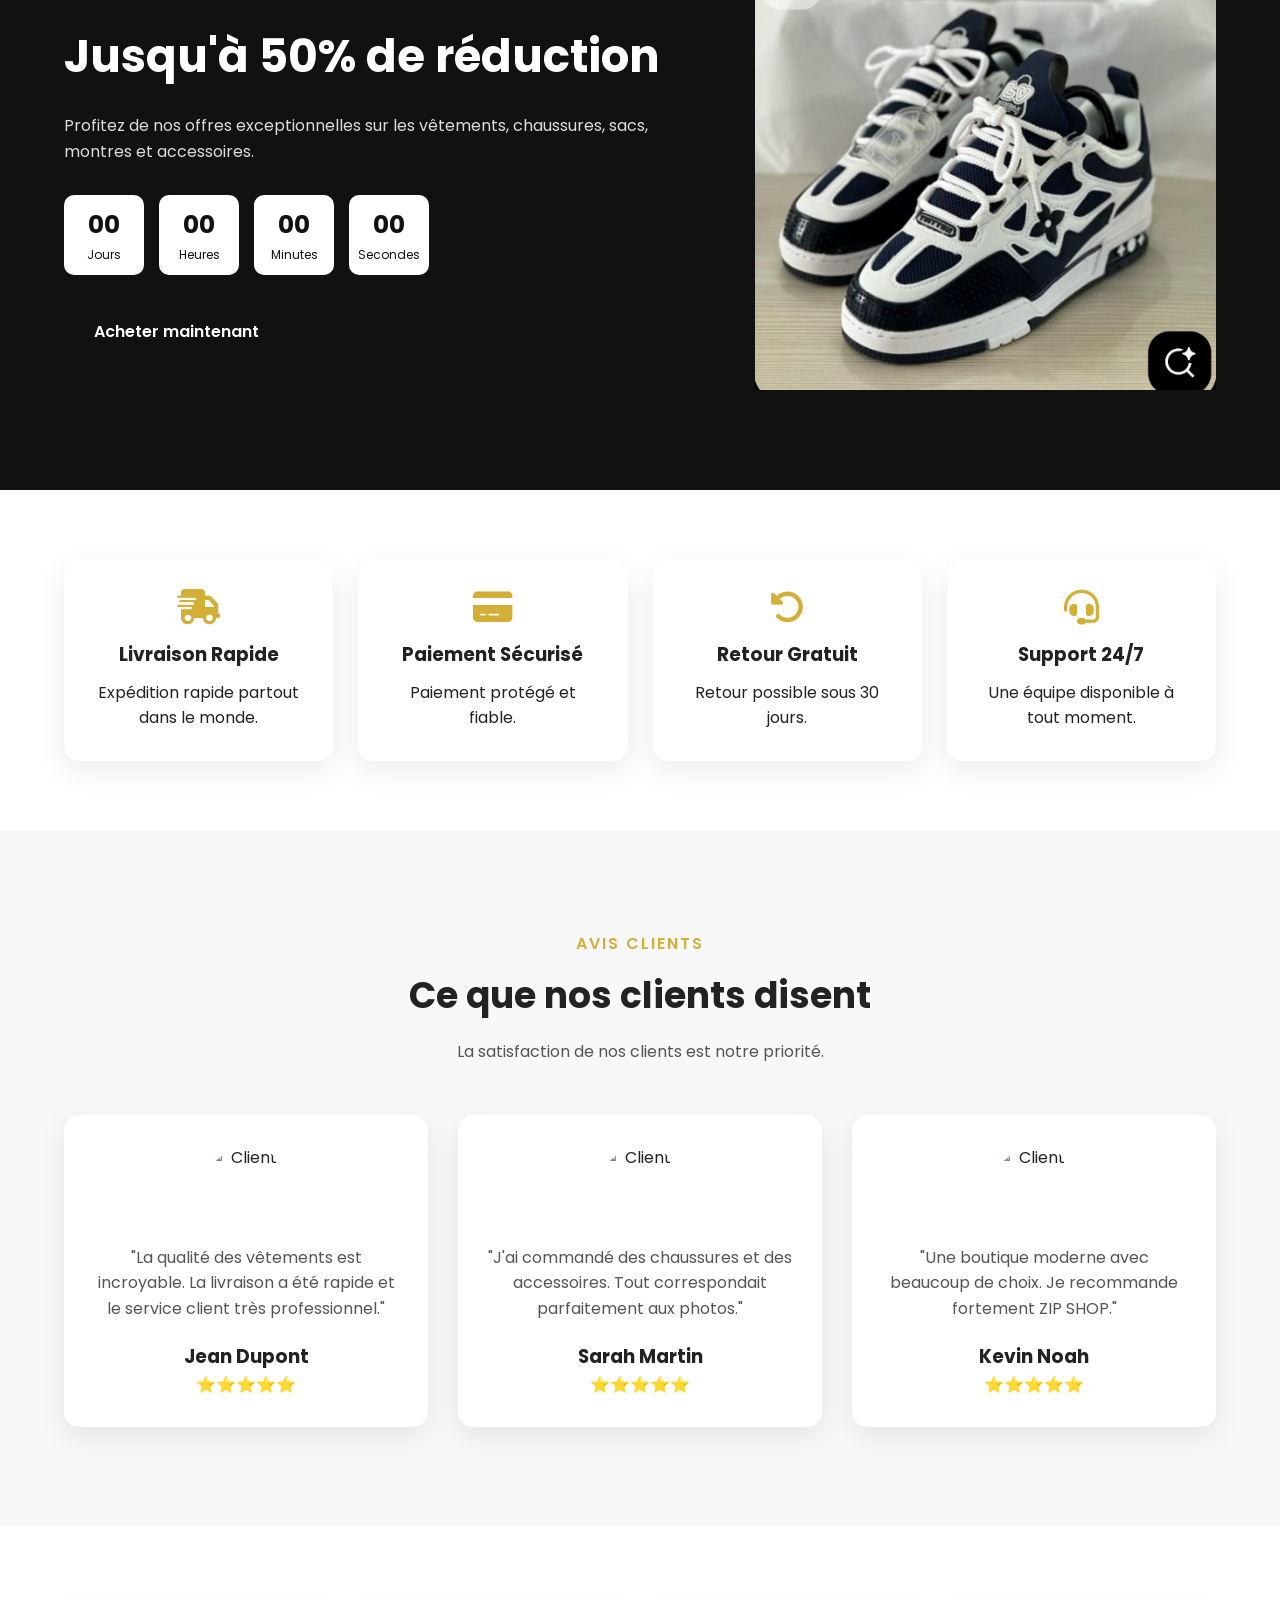
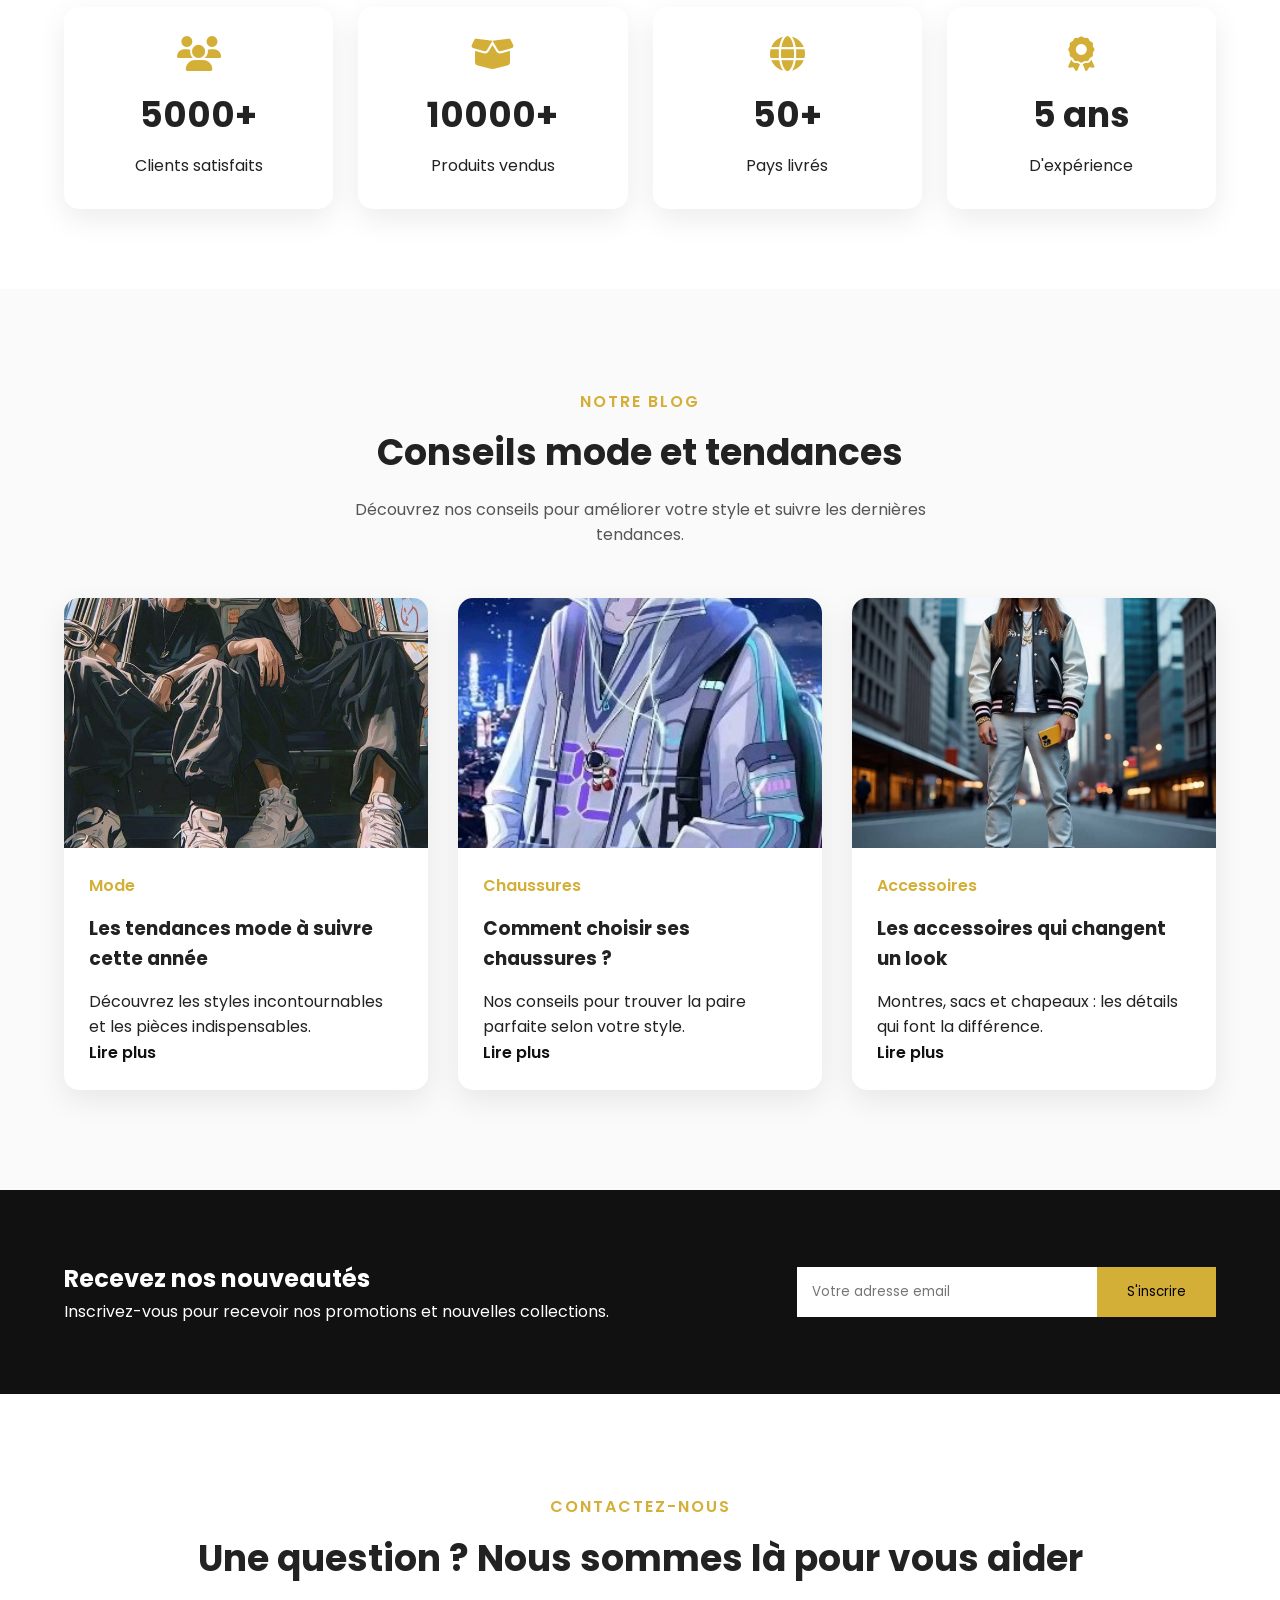
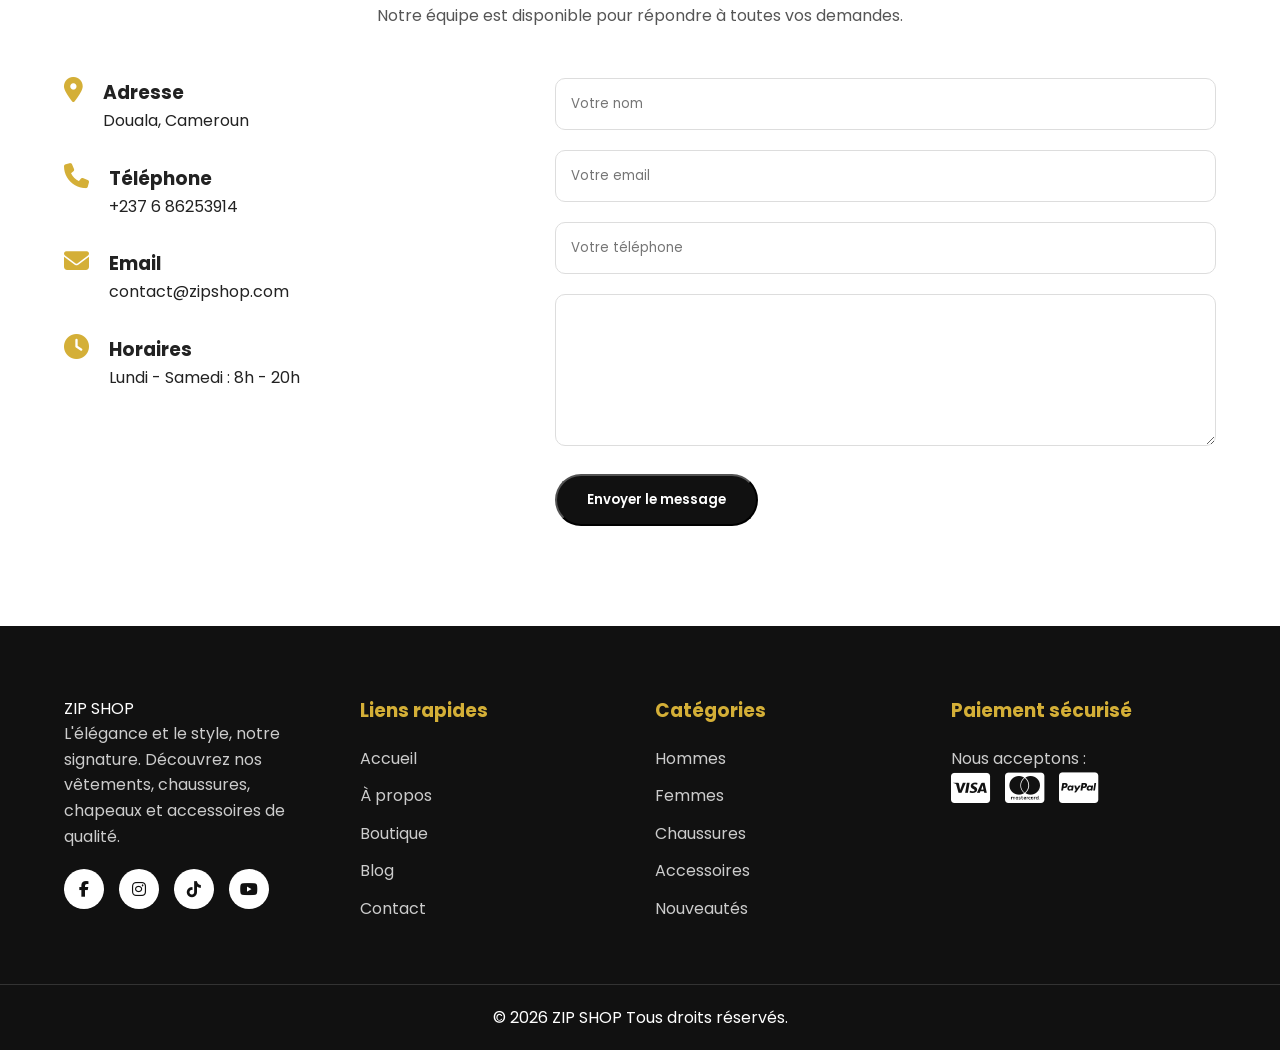
==== commit 7bf1907f: "Add files via upload" ====
--- a/index.html
+++ b/index.html
@@ -122,7 +122,7 @@
 
 <div class="right">
 
-<a href="#">
+<a href="tel:+237686253914">
 
 <i class="fa-solid fa-phone"></i>
 
@@ -130,7 +130,7 @@
 
 </a>
 
-<a href="#">
+<a href="mailto:contact@zipshop.com">
 
 <i class="fa-solid fa-envelope"></i>
 
@@ -494,7 +494,7 @@
 
                 <h3>Vêtements</h3>
 
-                <a href="#">
+                <a href="shop.html">
                     Voir plus
                 </a>
 
@@ -508,7 +508,7 @@
 
                 <h3>Chaussures</h3>
 
-                <a href="#">
+                <a href="shop.html">
                     Voir plus
                 </a>
 
@@ -522,7 +522,7 @@
 
                 <h3>Chapeaux</h3>
 
-                <a href="#">
+                <a href="shop.html">
                     Voir plus
                 </a>
 
@@ -536,7 +536,7 @@
 
                 <h3>Sacs</h3>
 
-                <a href="#">
+                <a href="shop.html">
                     Voir plus
                 </a>
 
@@ -2278,6 +2278,29 @@
 
 <script src="js/script.js" defer></script>
 
+<!-- CORRECTIF : ouverture/fermeture du menu "trois points" -->
+<!-- Ce script est ajoute car script.js ne gerait pas encore ce menu -->
+<script>
+document.addEventListener('DOMContentLoaded', function () {
+    var moreBtn = document.getElementById('moreBtn');
+    var moreDropdown = document.getElementById('moreDropdown');
+
+    if (moreBtn && moreDropdown) {
+        moreBtn.addEventListener('click', function (e) {
+            e.stopPropagation();
+            moreDropdown.classList.toggle('open');
+        });
+
+        // Fermer le menu si on clique ailleurs sur la page
+        document.addEventListener('click', function (e) {
+            if (!moreDropdown.contains(e.target) && e.target !== moreBtn) {
+                moreDropdown.classList.remove('open');
+            }
+        });
+    }
+});
+</script>
+
 </body>
 
-</html>+</html>
--- a/style.css
+++ b/style.css
@@ -2321,4 +2321,201 @@
 
     color: black;
 
-}+}
+
+
+/* ============================= */
+/* MODAL ZOOM IMAGE */
+/* ============================= */
+
+.image-modal {
+
+    display: none;
+    position: fixed;
+    top: 0;
+    left: 0;
+    width: 100%;
+    height: 100%;
+    background: rgba(0, 0, 0, 0.85);
+    z-index: 9999;
+    align-items: center;
+    justify-content: center;
+
+}
+
+.image-modal img {
+
+    max-width: 90%;
+    max-height: 85%;
+    border-radius: 10px;
+
+}
+
+.close-modal {
+
+    position: absolute;
+    top: 25px;
+    right: 35px;
+    color: #fff;
+    font-size: 40px;
+    font-weight: bold;
+    cursor: pointer;
+    line-height: 1;
+
+}
+
+.zoom-image {
+
+    cursor: zoom-in;
+
+}
+
+/* ========================================= */
+/* PANNEAU REPLIABLE (MENU + RECHERCHE + ICONES) */
+/* ========================================= */
+
+.nav-collapse {
+
+    display: flex;
+    align-items: center;
+    gap: 30px;
+
+}
+
+/* ========================================= */
+/* BOUTON HAMBURGER (cache sur ordinateur) */
+/* ========================================= */
+
+.hamburger {
+
+    display: none;
+    background: none;
+    border: none;
+    font-size: 24px;
+    color: var(--primary-color);
+    cursor: pointer;
+
+}
+
+/* ========================================= */
+/* MENU TROIS POINTS */
+/* ========================================= */
+
+.more-menu {
+
+    position: relative;
+
+}
+
+.more-btn {
+
+    background: none;
+    border: none;
+    font-size: 20px;
+    color: var(--primary-color);
+    cursor: pointer;
+    padding: 6px 10px;
+    transition: var(--transition);
+
+}
+
+.more-btn:hover {
+
+    color: var(--secondary-color);
+
+}
+
+.more-dropdown {
+
+    display: none;
+    position: absolute;
+    top: 130%;
+    right: 0;
+    background: var(--white-color);
+    box-shadow: var(--shadow);
+    border-radius: 10px;
+    min-width: 230px;
+    padding: 8px;
+    z-index: 2000;
+
+}
+
+.more-dropdown.active {
+
+    display: block;
+
+}
+
+.more-dropdown a {
+
+    display: flex;
+    align-items: center;
+    gap: 10px;
+    padding: 12px 14px;
+    border-radius: 6px;
+    color: var(--primary-color);
+    font-size: 14px;
+    transition: var(--transition);
+
+}
+
+.more-dropdown a:hover {
+
+    background: var(--light-color);
+    color: var(--secondary-color);
+
+}
+
+.translate-item {
+
+    display: flex;
+    align-items: center;
+    gap: 10px;
+    padding: 10px 14px;
+
+}
+
+.translate-item i {
+
+    color: var(--primary-color);
+
+}
+
+.translate-item select {
+
+    flex: 1;
+    border: 1px solid var(--border-color);
+    border-radius: 6px;
+    padding: 8px;
+    font-family: inherit;
+    font-size: 14px;
+    background: var(--white-color);
+    cursor: pointer;
+
+}
+
+/* ========================================= */
+/* BOUTONS SECTION A PROPOS */
+/* ========================================= */
+
+.about-buttons {
+
+    display: flex;
+    gap: 15px;
+    flex-wrap: wrap;
+
+}
+
+/* ========================================= */
+/* MESSAGE "AUCUN RESULTAT" POUR LA RECHERCHE */
+/* ========================================= */
+
+.no-results {
+
+    text-align: center;
+    padding: 40px 20px;
+    color: var(--text-color);
+    font-size: 16px;
+    width: 100%;
+
+}
--- a/responsive.css
+++ b/responsive.css
@@ -257,21 +257,70 @@
 
 
 /* HEADER */
+/* La nav reste sur une ligne (logo + hamburger + trois-points) : */
+/* elle ne prend plus toute la hauteur de l'ecran au chargement. */
 
 
 nav .container {
 
-    flex-direction: column;
+    flex-direction: row;
+
+    flex-wrap: nowrap;
+
+    justify-content: space-between;
+
+    gap: 10px;
+
+}
+
+
+
+.logo a {
+
+    font-size: 20px;
+
+}
+
+
+
+/* Le panneau (menu + recherche + icones) est cache par defaut */
+/* et s'affiche en tiroir sous la nav quand on tape sur le hamburger. */
+
+.nav-collapse {
+
+    display: none;
+
+    position: absolute;
+
+    top: 100%;
+
+    left: 0;
+
+    width: 100%;
+
+    flex-direction: column;
+
+    align-items: stretch;
 
     gap: 20px;
 
-}
-
-
-
-.logo a {
-
-    font-size: 22px;
+    background: var(--white-color);
+
+    box-shadow: var(--shadow);
+
+    padding: 20px 5%;
+
+    max-height: 80vh;
+
+    overflow-y: auto;
+
+}
+
+
+
+.nav-collapse.active {
+
+    display: flex;
 
 }
 
@@ -291,11 +340,33 @@
 
 
 
+.search-box {
+
+    width: 100%;
+
+}
+
+
+
+.search-box input {
+
+    width: 100%;
+
+}
+
 
 
 .icons {
 
     justify-content: center;
+
+}
+
+
+
+.hamburger {
+
+    display: block;
 
 }
 
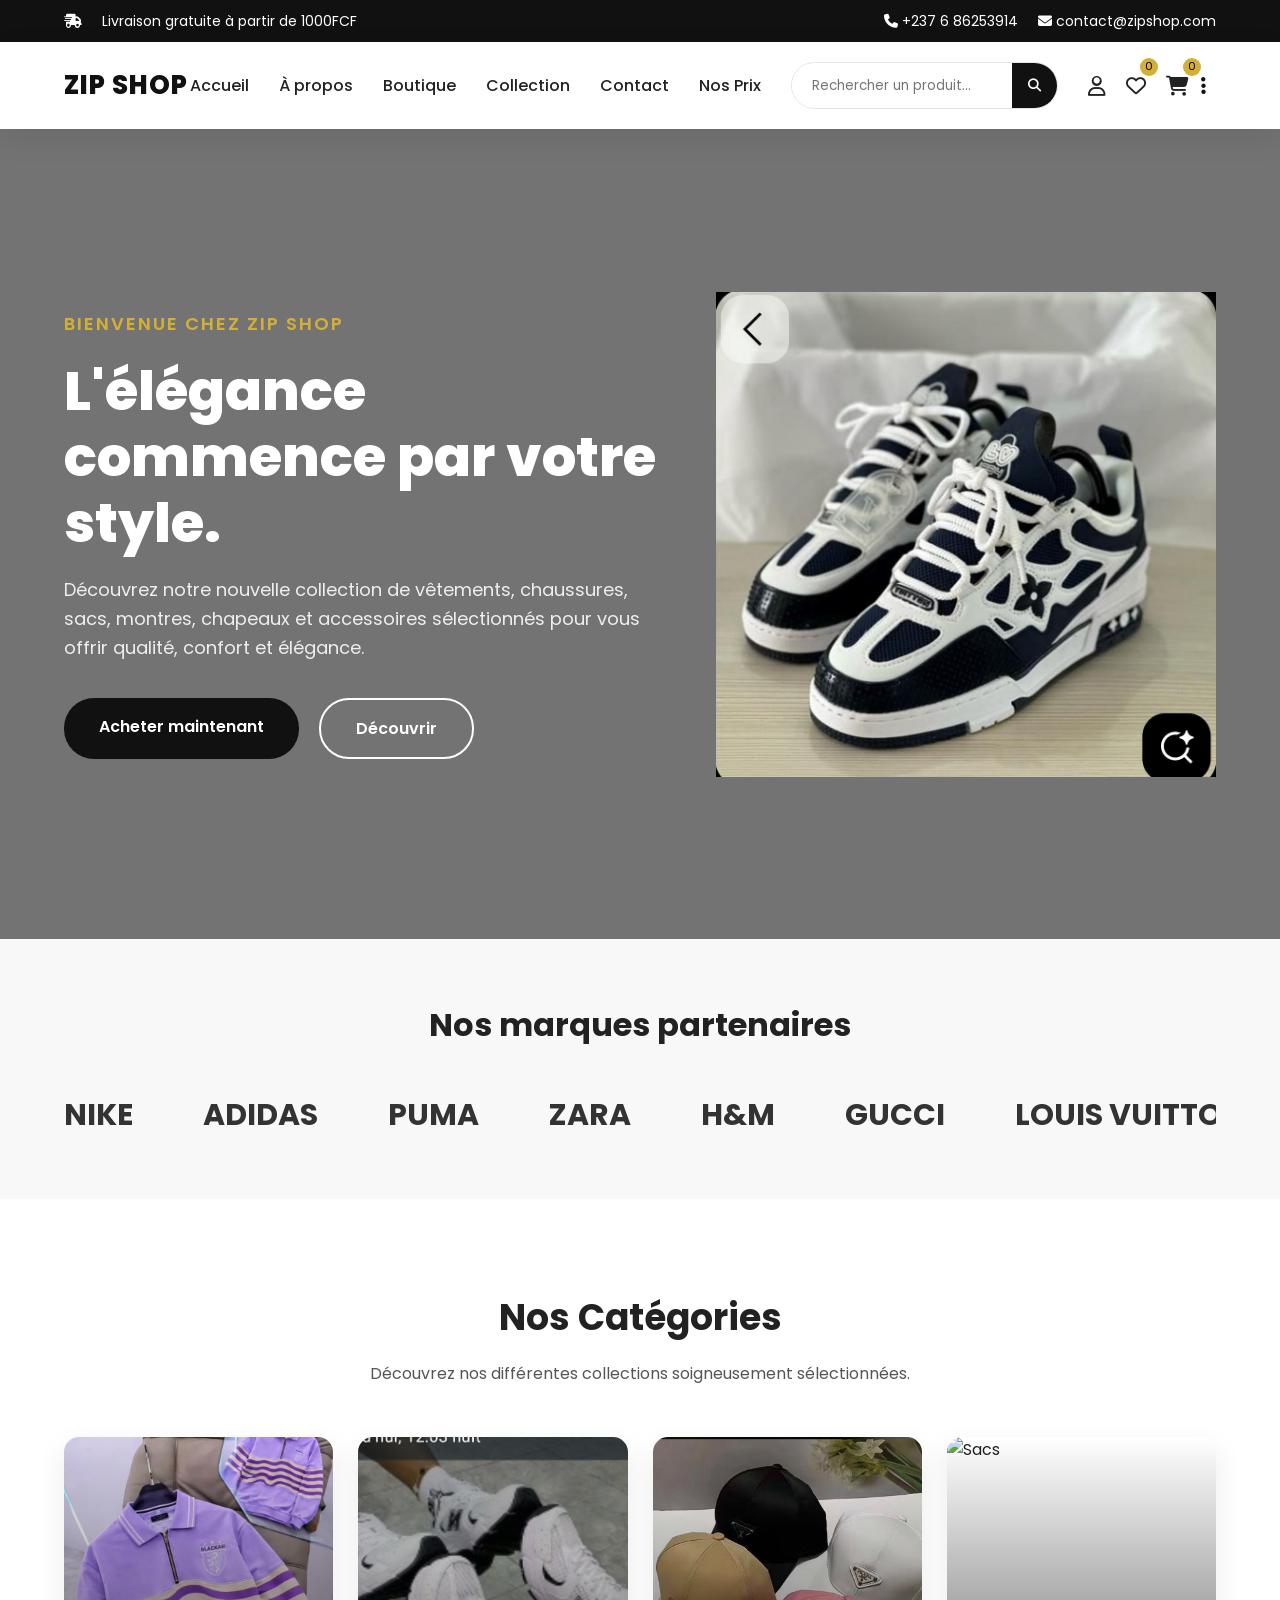
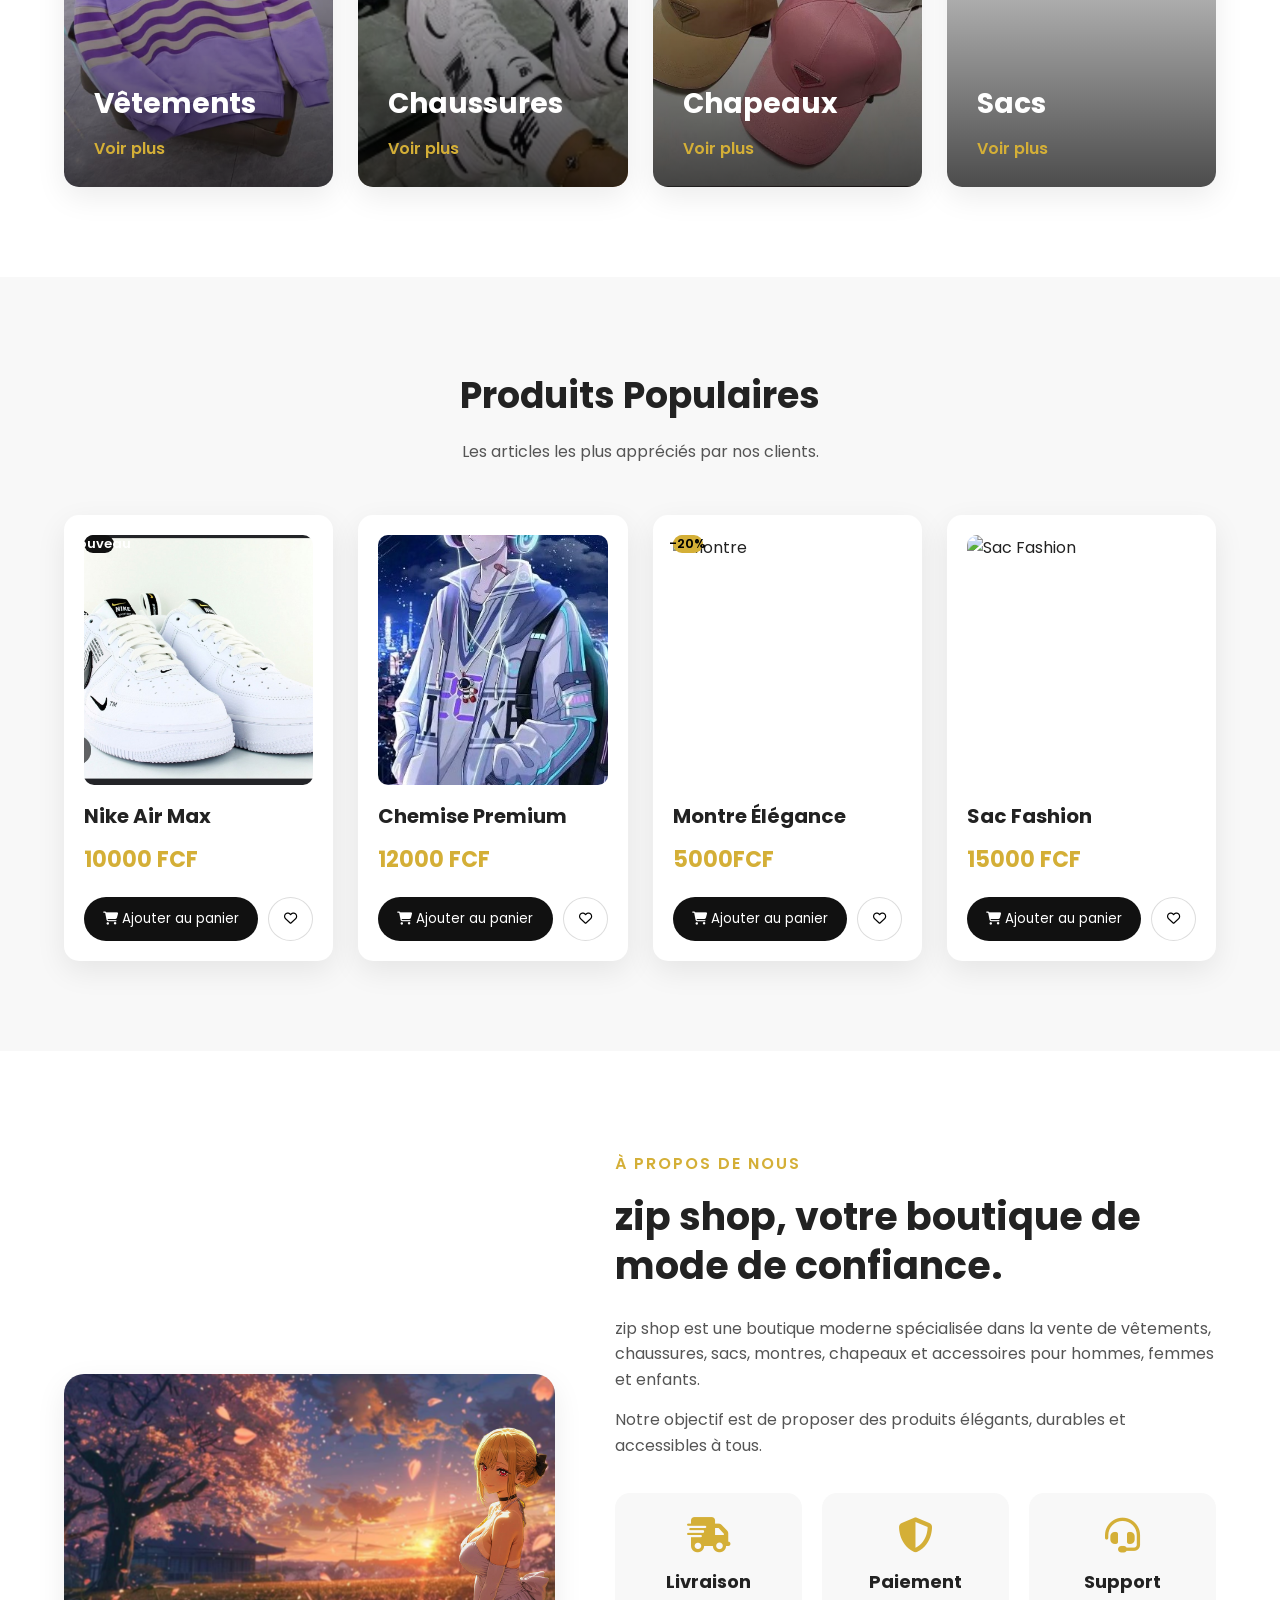
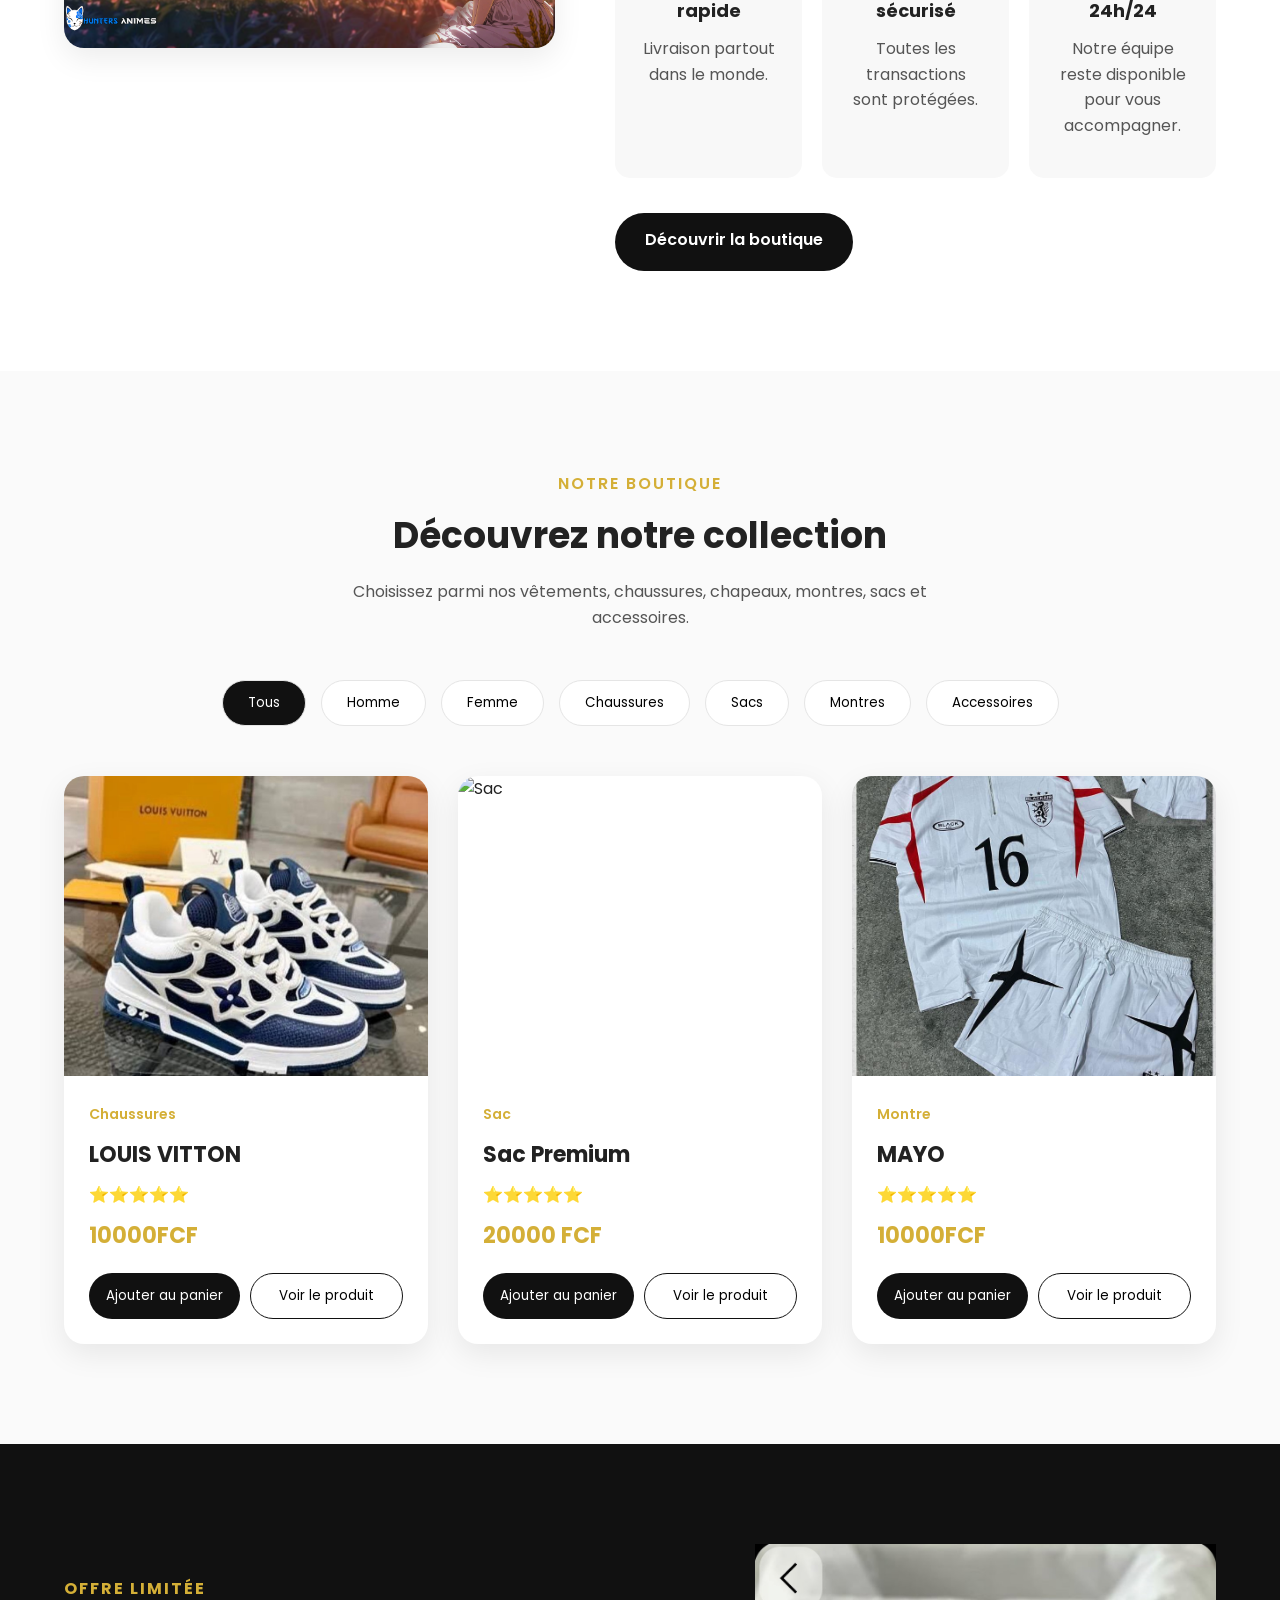
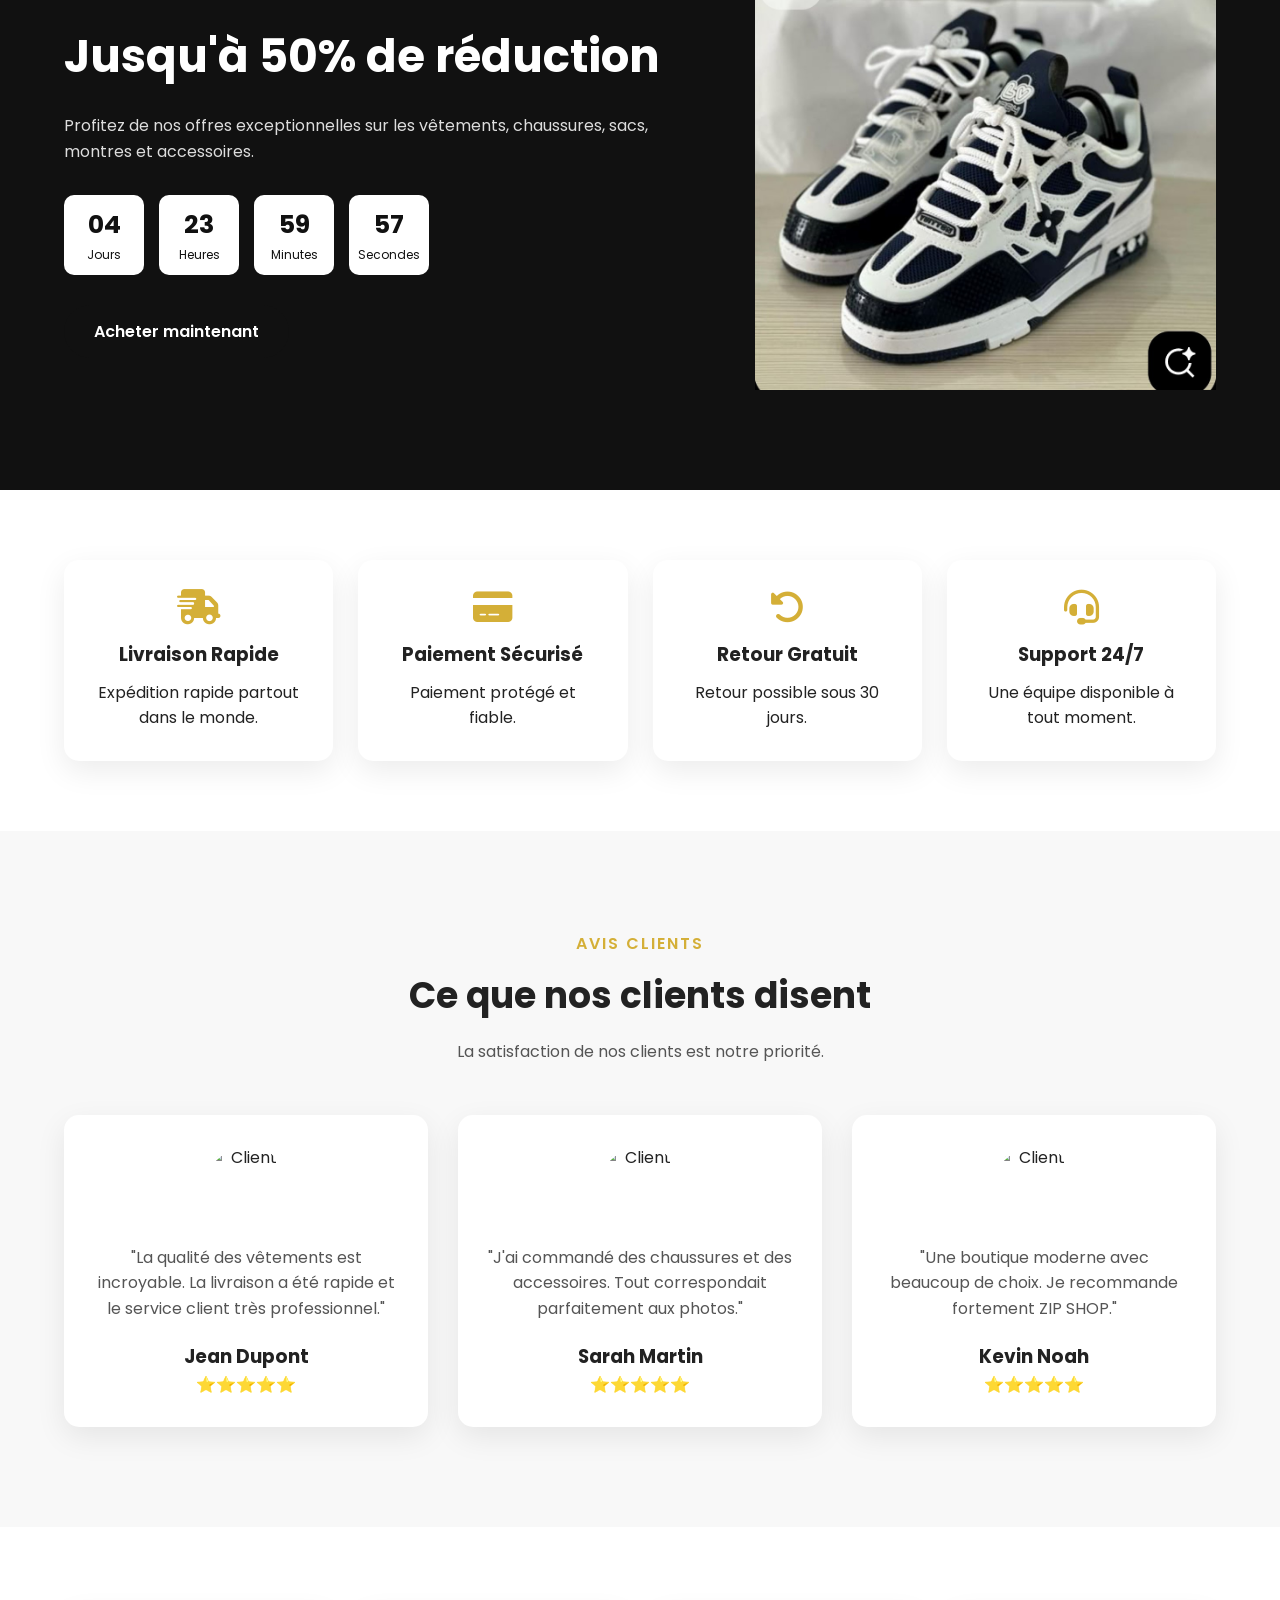
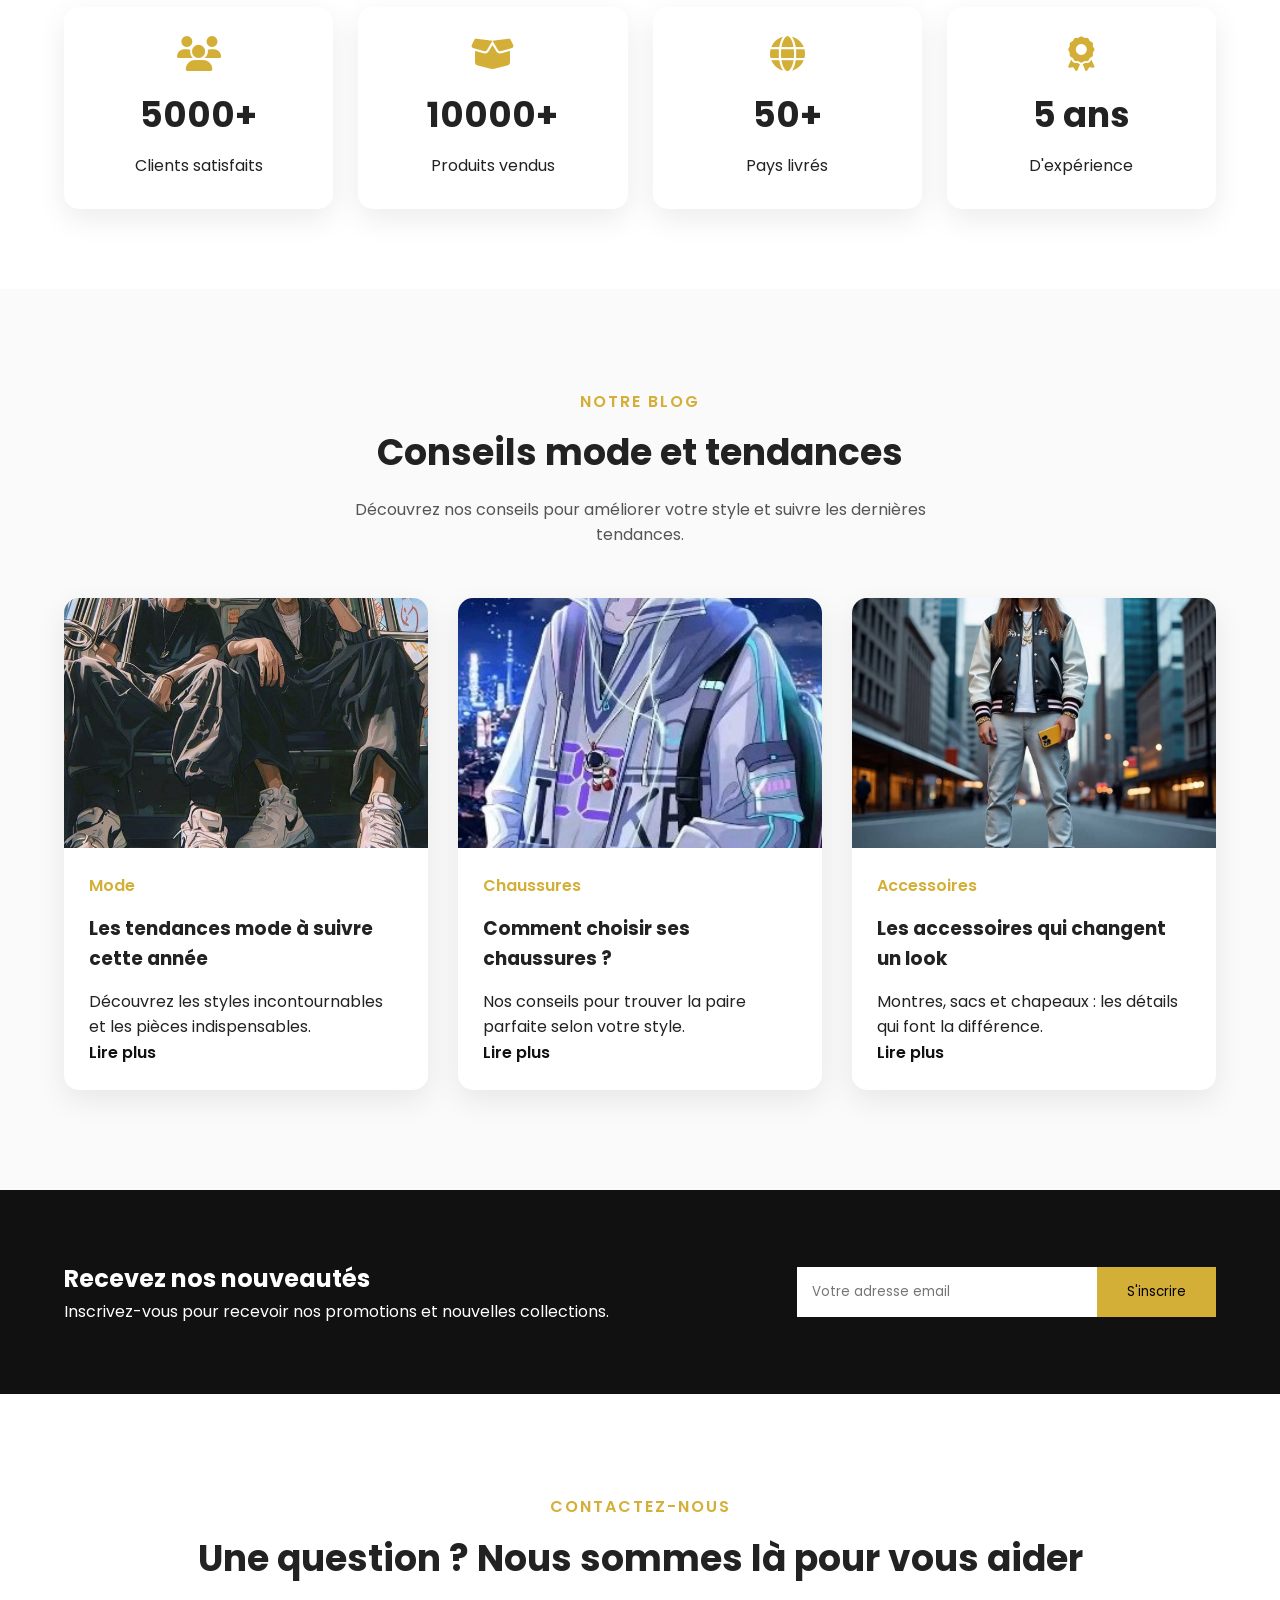
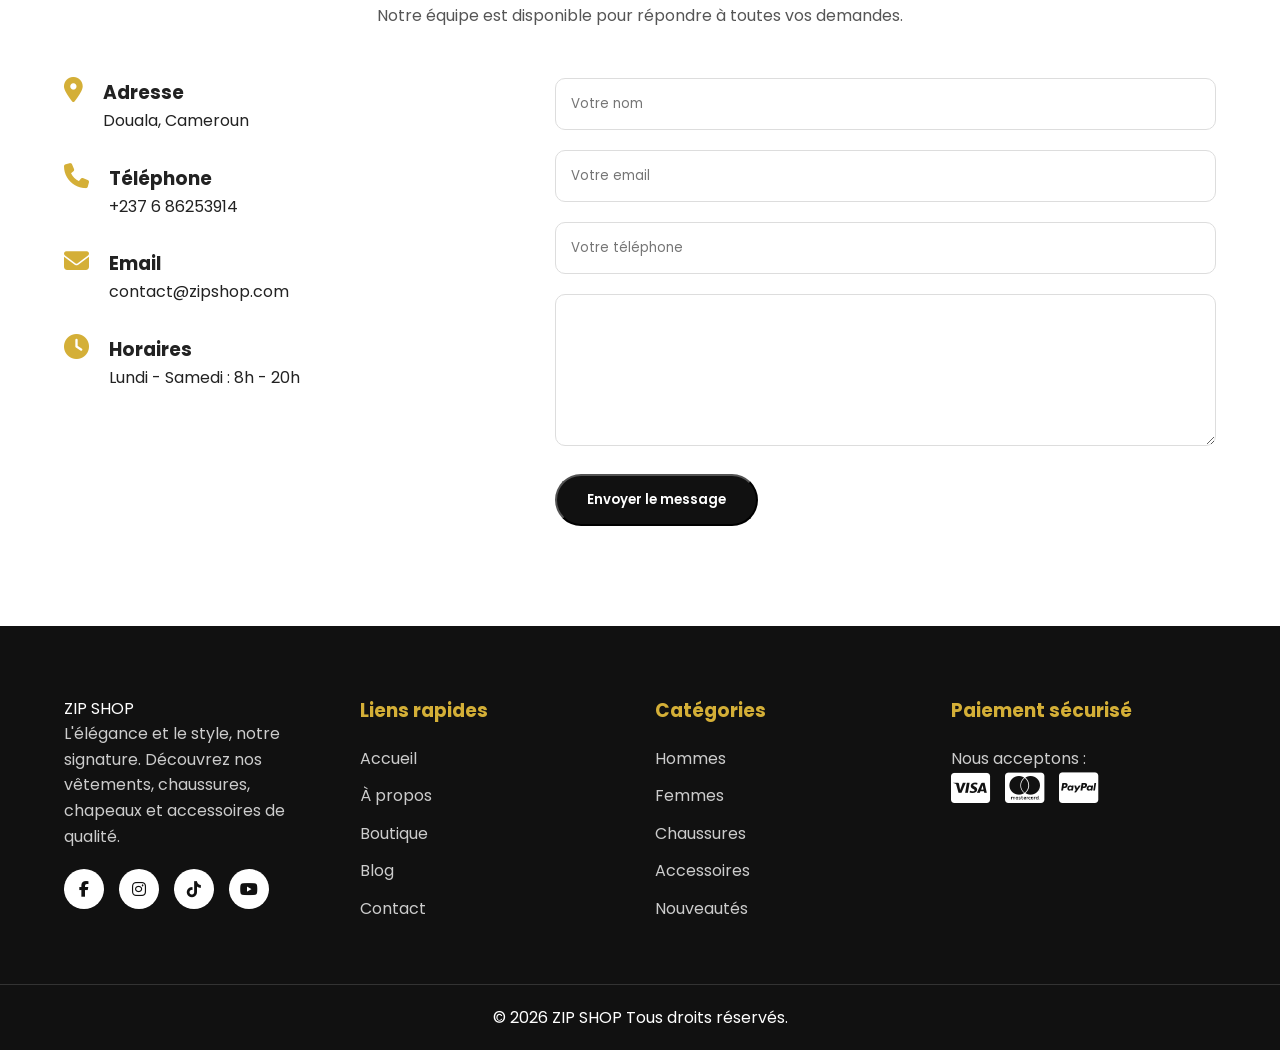
==== commit f8ac868f: "Add files via upload" ====
--- a/index.html
+++ b/index.html
@@ -42,22 +42,6 @@
         rel="shortcut icon"
         href="ACCESOIRE/b.jpg"
         type="image/png">
-
-    <!-- ========================= -->
-    <!-- CSS PRINCIPAL -->
-    <!-- ========================= -->
-
-    <link
-        rel="stylesheet"
-        href="css/style.css">
-
-    <!-- ========================= -->
-    <!-- RESPONSIVE -->
-    <!-- ========================= -->
-
-    <link
-        rel="stylesheet"
-        href="css/responsive.css">
 
     <!-- ========================= -->
     <!-- FONT AWESOME -->
@@ -2276,30 +2260,7 @@
     <img id="modalImage" src="" alt="Aperçu produit">
 </div>
 
-<script src="js/script.js" defer></script>
-
-<!-- CORRECTIF : ouverture/fermeture du menu "trois points" -->
-<!-- Ce script est ajoute car script.js ne gerait pas encore ce menu -->
-<script>
-document.addEventListener('DOMContentLoaded', function () {
-    var moreBtn = document.getElementById('moreBtn');
-    var moreDropdown = document.getElementById('moreDropdown');
-
-    if (moreBtn && moreDropdown) {
-        moreBtn.addEventListener('click', function (e) {
-            e.stopPropagation();
-            moreDropdown.classList.toggle('open');
-        });
-
-        // Fermer le menu si on clique ailleurs sur la page
-        document.addEventListener('click', function (e) {
-            if (!moreDropdown.contains(e.target) && e.target !== moreBtn) {
-                moreDropdown.classList.remove('open');
-            }
-        });
-    }
-});
-</script>
+<script src="script.js" defer></script>
 
 </body>
 
